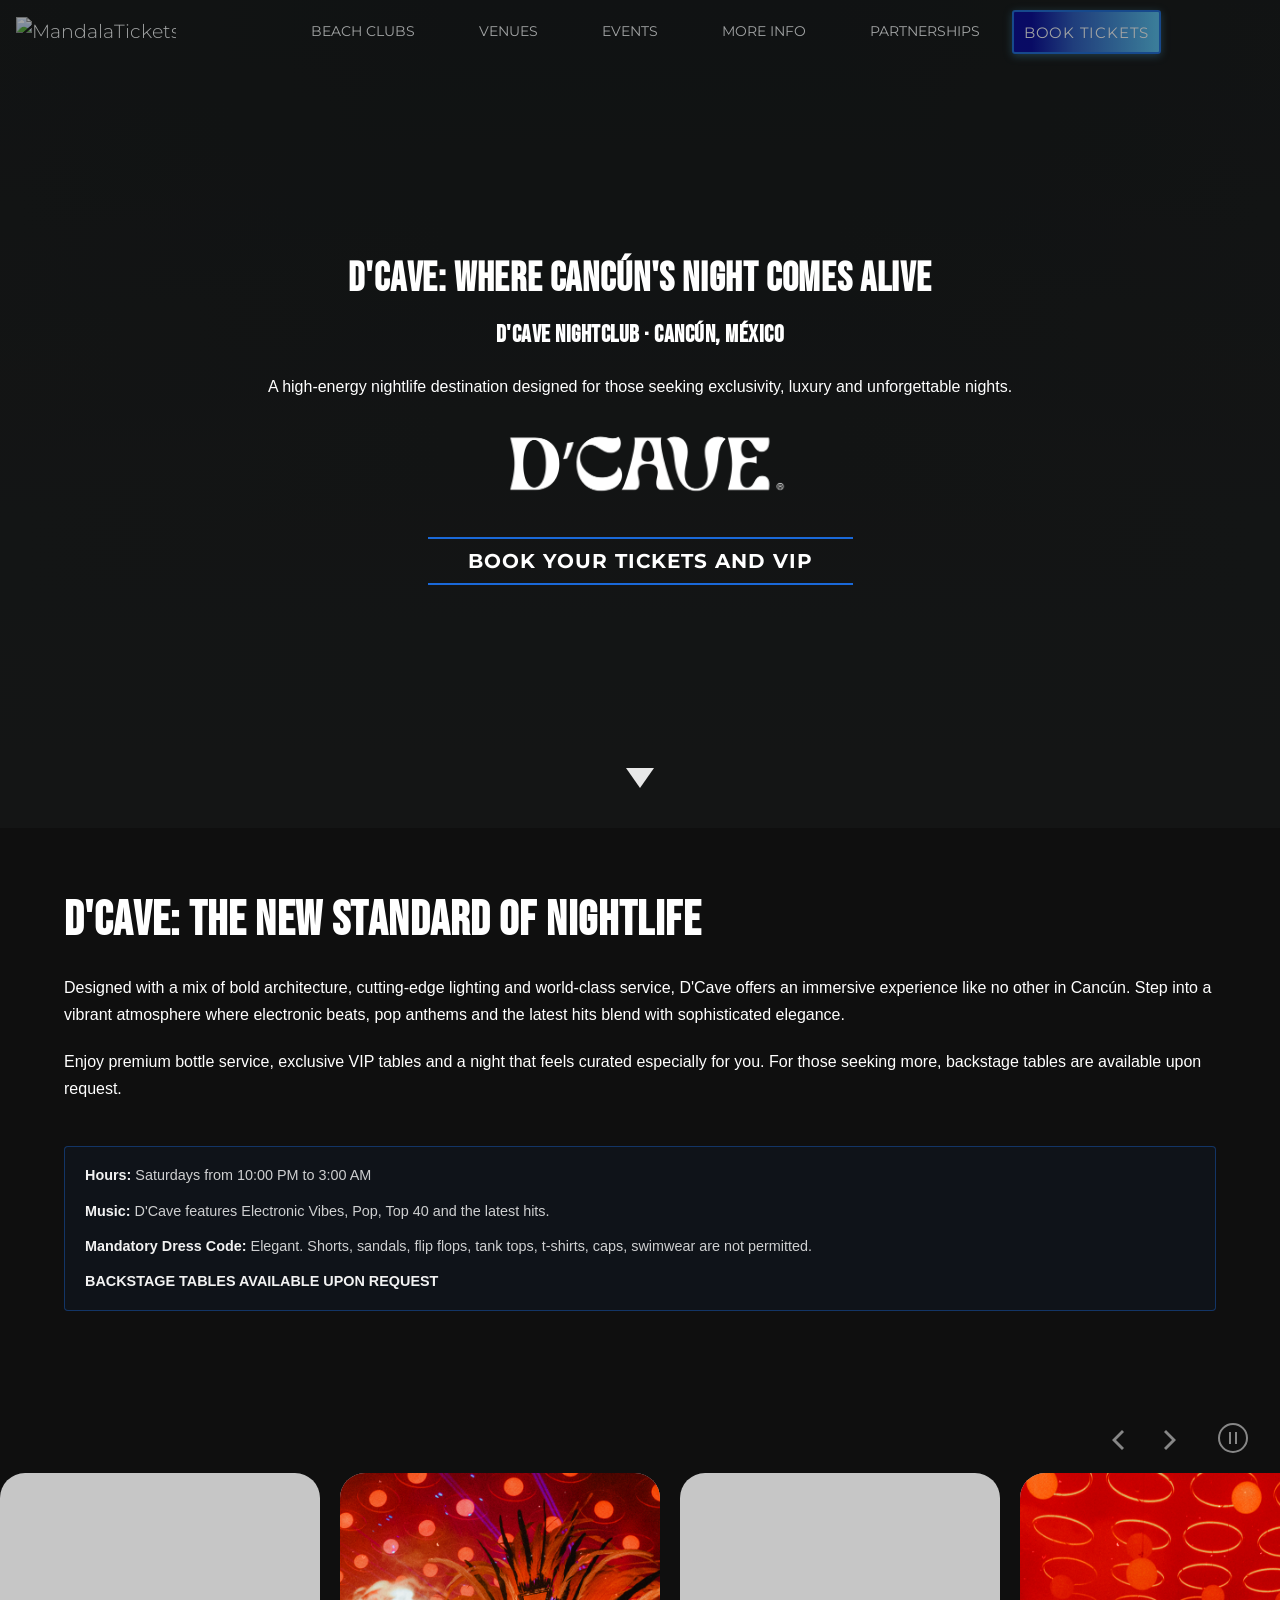
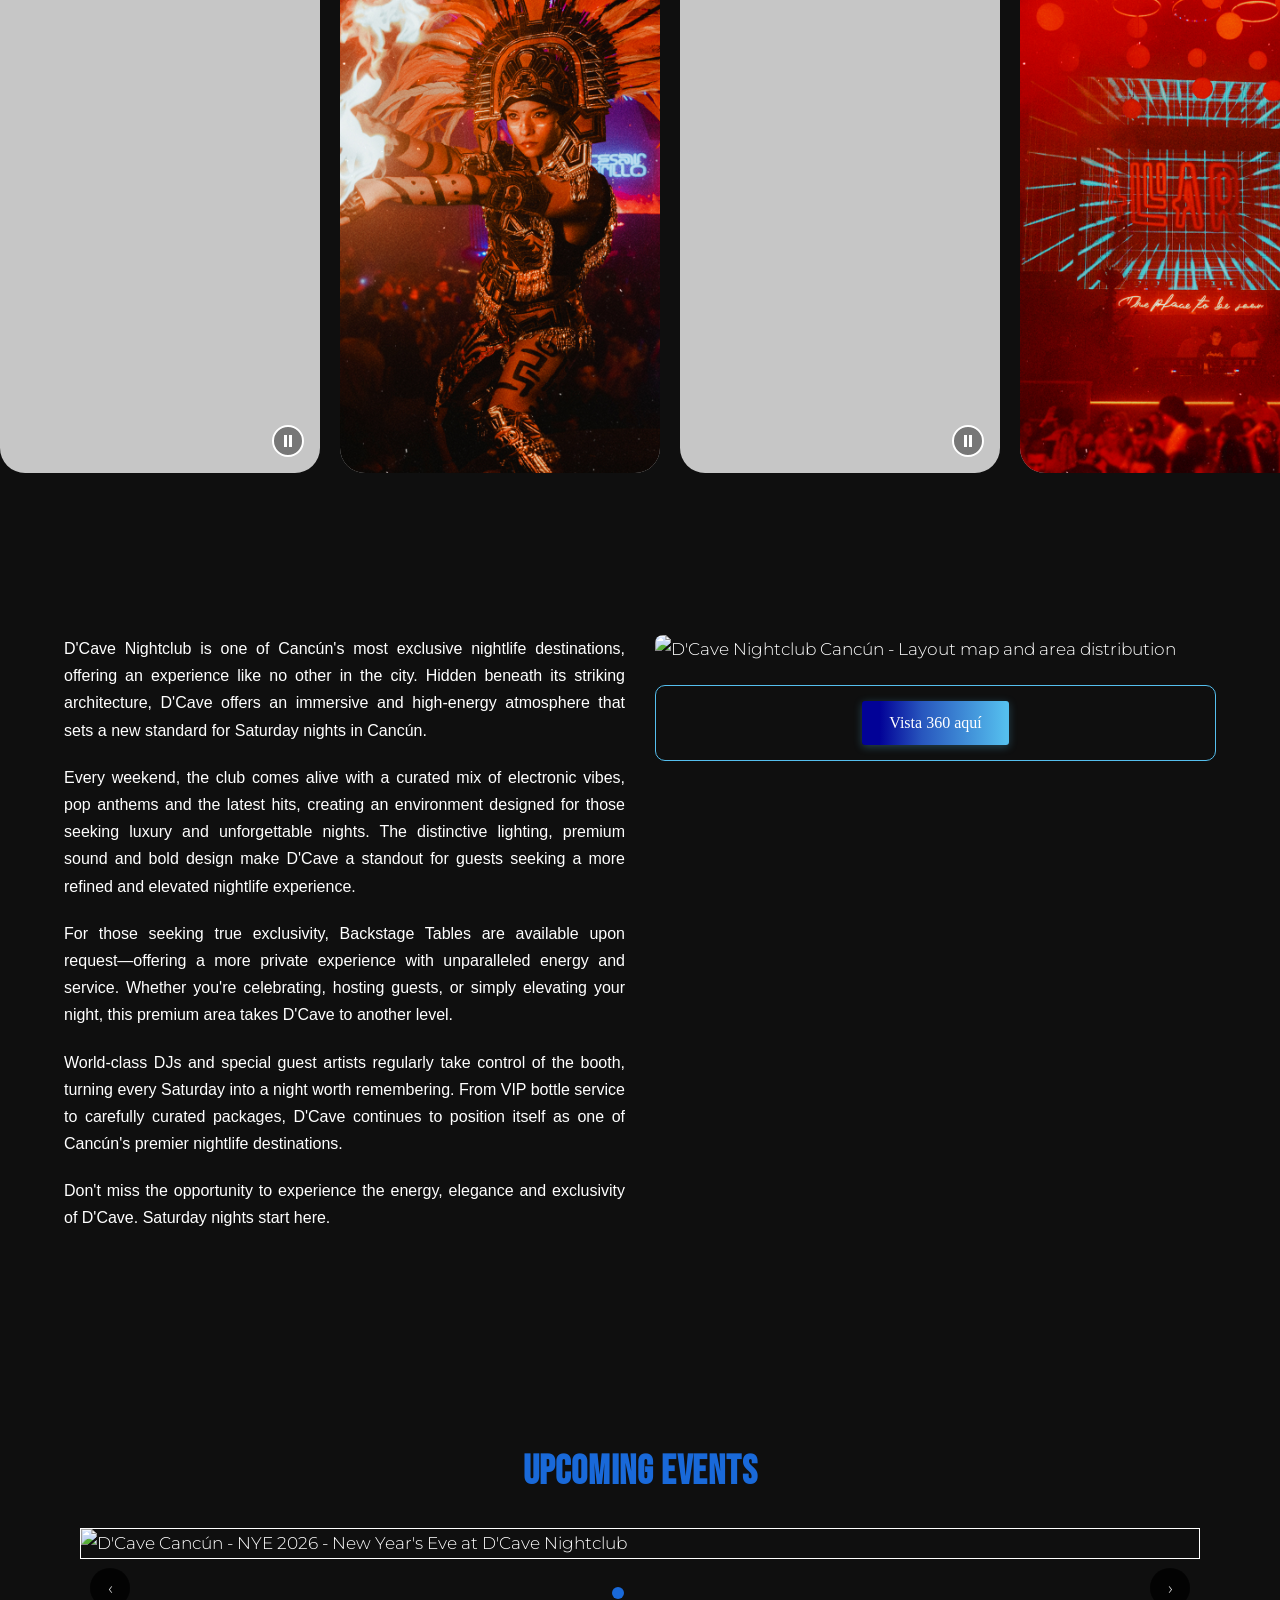
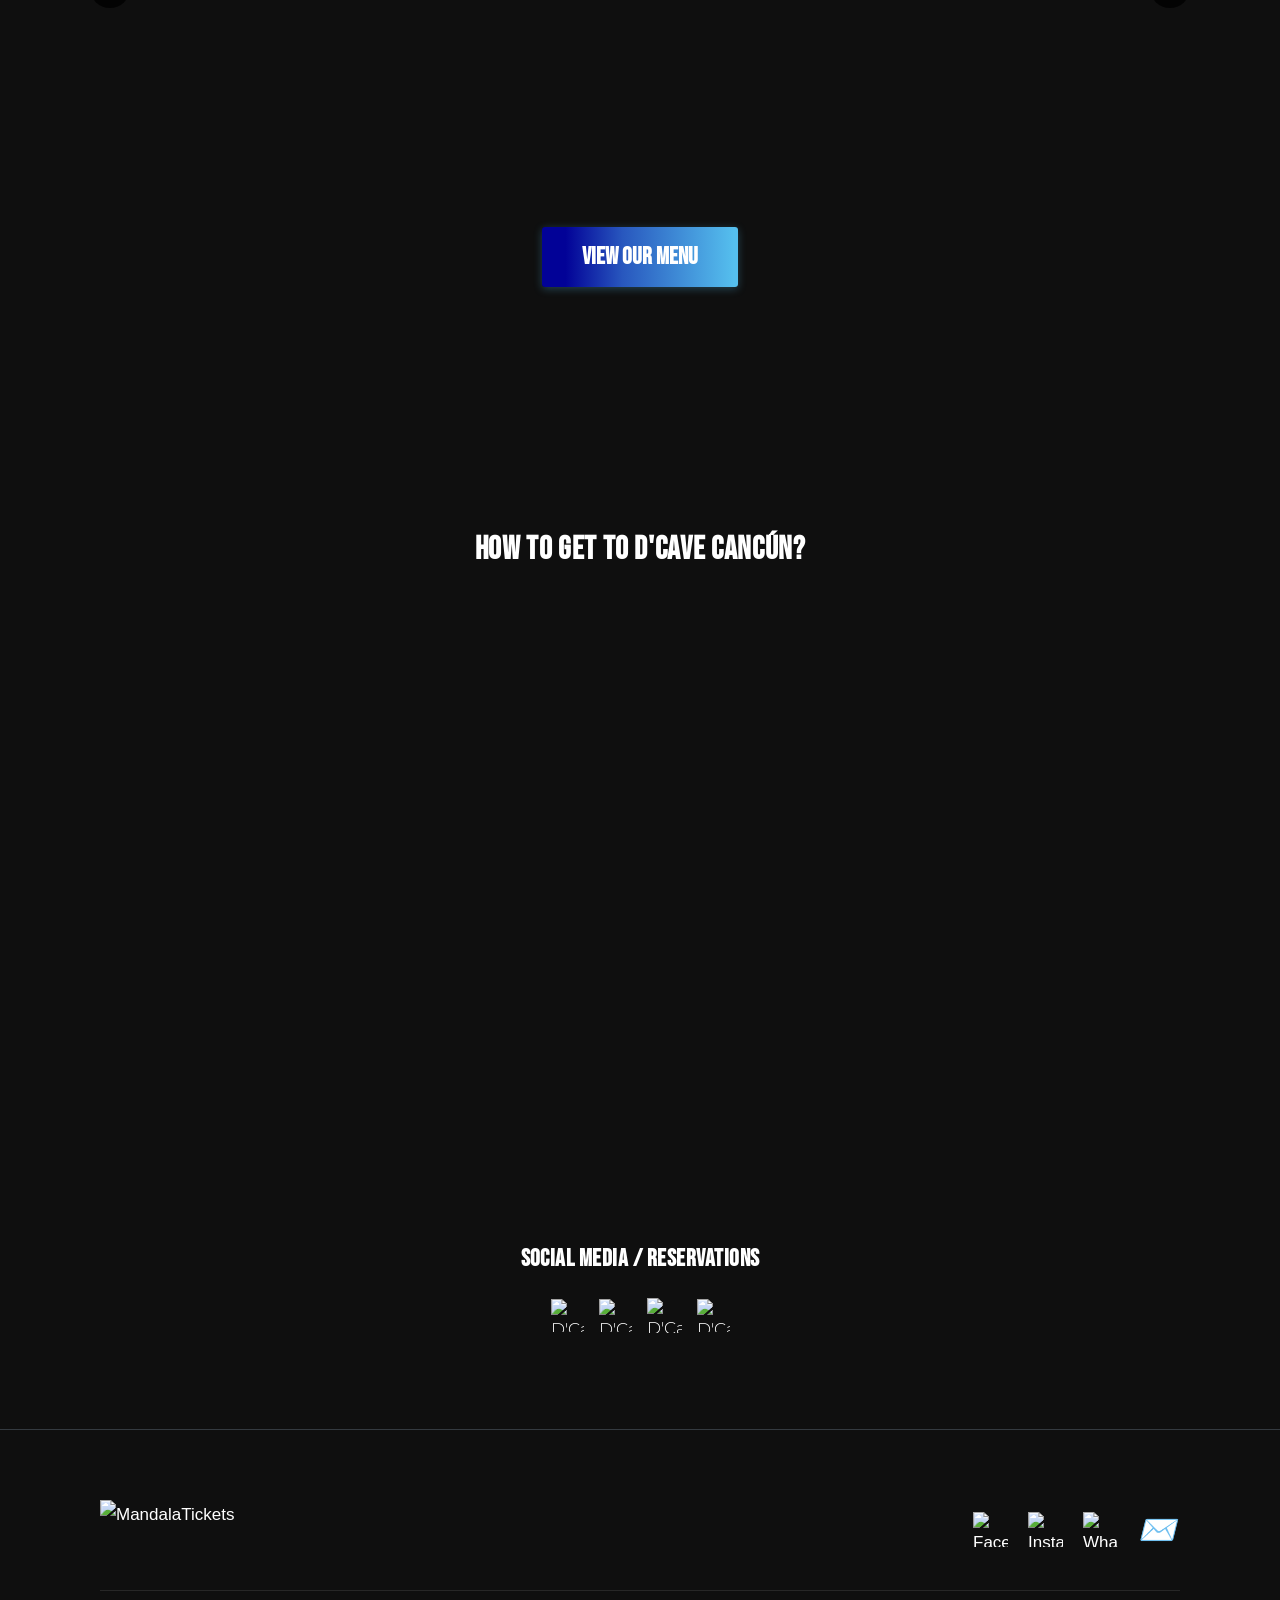
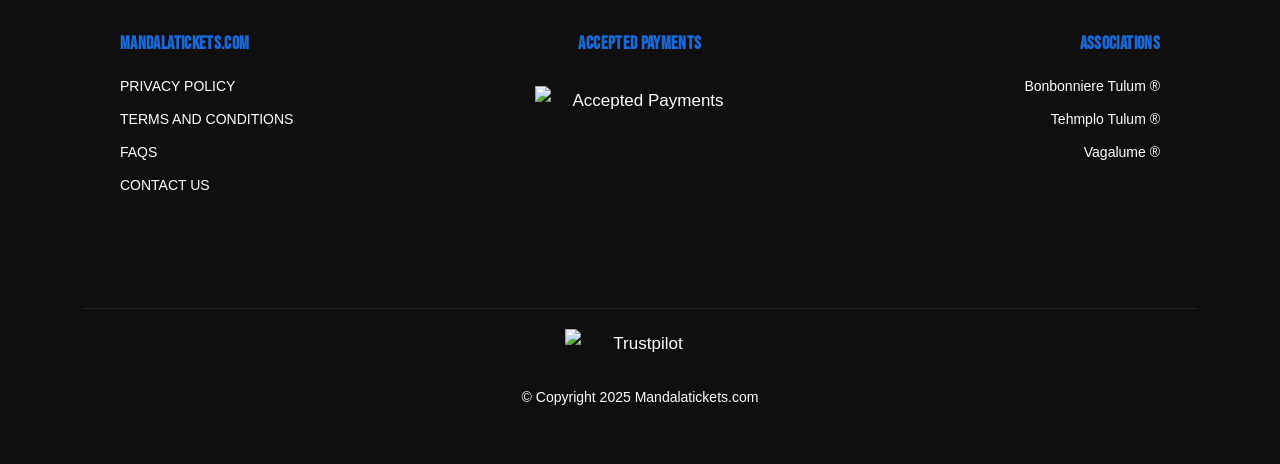
==== New Landing MT/index-propuesta4-0512-copy-copy.html @ dd13fd18 "first commit" ====
<!DOCTYPE html>
<html lang="es-MX" class="">

<head>
  <meta charset="utf-8">
  <meta name="viewport"
    content="width=device-width, initial-scale=1, shrink-to-fit=no, maximum-scale=5.0, user-scalable=yes">
  <!-- Favicons -->
  <link rel="apple-touch-icon" sizes="60x60" href="https://mandalatickets.com/assets/img/touch-icon-60.png" />
  <link rel="apple-touch-icon" sizes="120x120" href="https://mandalatickets.com/assets/img/touch-icon-120.png" />
  <link rel="apple-touch-startup-image" href="https://mandalatickets.com/assets/img/start-up.png">
  <link rel="icon" type="image/x-icon" href="https://mandalatickets.com/assets/img/favicon_nuevo.ico">
  <link rel="icon" type="image/png" href="https://mandalatickets.com/assets/img/favicon_nuevo.png">
  <link rel="icon" sizes="192x192" href="https://mandalatickets.com/assets/img/touch-icon-android.png">
  <!-- Force favicon immediately via script before DOM ready -->
  <script>
    (function () {
      function setFavicon() {
        try {
          var head = document.head || document.getElementsByTagName('head')[0] || document.documentElement;
          var faviconIco = 'https://mandalatickets.com/assets/img/favicon_nuevo.ico';
          var faviconPng = 'https://mandalatickets.com/assets/img/favicon_nuevo.png';
          var existingLinks = head.querySelectorAll('link[rel*="icon"]');
          for (var i = 0; i < existingLinks.length; i++) {
            var href = existingLinks[i].href || '';
            if (href && href.indexOf('mandalatickets.com/assets/img') === -1 && href.indexOf('favicon') !== -1) {
              existingLinks[i].remove();
            }
          }
          var link = document.createElement('link');
          link.rel = 'icon';
          link.type = 'image/x-icon';
          link.href = faviconIco;
          head.insertBefore(link, head.firstChild);
        } catch (e) { }
      }
      if (document.head) {
        setFavicon();
      } else if (document.addEventListener) {
        document.addEventListener('DOMContentLoaded', setFavicon);
      } else {
        document.attachEvent('onreadystatechange', function () {
          if (document.readyState === 'complete') setFavicon();
        });
      }
      setFavicon();
    })();
  </script>
  <title>D'Cave Nightclub Cancún - The New Standard of Nightlife | Book VIP Tickets</title>
  <meta name="application-name" content="MandalaTickets">
  <meta name="description" content="MandalaTickets">
  <meta name="msapplication-TileColor" content="MandalaTickets">
  <meta name="msapplication-TileImage" content="MandalaTickets">
  <meta name="msapplication-square70x70logo" content="MandalaTickets">
  <meta name="msapplication-square150x150logo" content="MandalaTickets">
  <meta name="msapplication-wide310x150logo" content="MandalaTickets">
  <meta name="msapplication-square310x310logo" content="MandalaTickets">
  <meta name="keywords" content="MandalaTickets">
  <meta name="author" content="MandalaTickets">
  <meta name="geo.region" content="MandalaTickets">
  <meta name="geo.placename" content="MandalaTickets">
  <meta name="geo.position" content="MandalaTickets">
  <meta name="ICBM" content="MandalaTickets">

  <!-- SEO Meta Tags -->
  <meta name="robots" content="MandalaTickets">
  <meta name="googlebot" content="MandalaTickets">
  <link rel="canonical" href="https://mandalatickets.com/es/cancun/disco/d-cave">
  <meta property="og:title" content="MandalaTickets">
  <meta property="og:description" content="MandalaTickets">
  <meta property="og:type" content="MandalaTickets">
  <meta property="og:url" content="MandalaTickets">
  <meta property="og:image" content="MandalaTickets">
  <meta property="og:image:width" content="MandalaTickets">
  <meta property="og:image:height" content="MandalaTickets">
  <meta property="og:image:alt" content="MandalaTickets">
  <meta property="og:locale" content="MandalaTickets">
  <meta property="og:site_name" content="MandalaTickets">
  <meta name="twitter:card" content="MandalaTickets">
  <meta name="twitter:title" content="MandalaTickets">
  <meta name="twitter:description" content="MandalaTickets">
  <meta name="twitter:image" content="MandalaTickets">
  <meta name="twitter:image:alt" content="MandalaTickets">

  <!-- Schema.org Structured Data -->
  <script type="application/ld+json">
  {
    "@context": "https://schema.org",
    "@type": "NightClub",
    "name": "D'Cave Nightclub",
    "alternateName": "D'Cave",
    "description": "D'Cave Nightclub Cancún: The most exclusive nightlife destination in Cancún. Book your tickets and VIP tables. Saturdays from 10:00 PM to 3:00 AM.",
    "url": "https://mandalatickets.com/es/cancun/disco/d-cave",
    "logo": "https://mandalatickets.com/assets/img/discos/dcave-1.svg",
    "image": "https://mandalatickets.com/assets/uploads/eventos_slider/nye-2026-dcave-cancun-4000x1200.jpg",
    "address": {
      "@type": "PostalAddress",
      "streetAddress": "Boulevard Kukulcan Km 9.5",
      "addressLocality": "Cancún",
      "addressRegion": "Quintana Roo",
      "postalCode": "77500",
      "addressCountry": "MX"
    },
    "geo": {
      "@type": "GeoCoordinates",
      "latitude": "21.133075",
      "longitude": "-86.750099"
    },
    "openingHoursSpecification": {
      "@type": "OpeningHoursSpecification",
      "dayOfWeek": ["Saturday"],
      "opens": "22:00",
      "closes": "03:00"
    },
    "sameAs": [
      "https://www.facebook.com/dcavecancun",
      "https://www.instagram.com/dcavecancun"
    ],
    "priceRange": "$$",
    "telephone": "+52-998-123-4567",
    "areaServed": {
      "@type": "City",
      "name": "Cancún"
    }
  }
  </script>

  <!-- Transcend -->
  <script data-cfasync="false" src="js/airgap.js"></script>

  <link rel="dns-prefetch" href="//code.jquery.com">
  <link rel="dns-prefetch" href="//cdn.jsdelivr.net">
  <link rel="dns-prefetch" href="//cdnjs.cloudflare.com">
  <link rel="stylesheet" id="sbi_styles-css" href="css/sbi-styles.min.css" type="text/css" media="all">
  <link rel="stylesheet" id="wp-block-library-css" href="css/style.min.css" type="text/css" media="all">
  <style id="classic-theme-styles-inline-css" type="text/css">
    /*! This file is auto-generated */
    .wp-block-button__link {
      color: #fff;
      background-color: #32373c;
      border-radius: 9999px;
      box-shadow: none;
      text-decoration: none;
      padding: calc(.667em + 2px) calc(1.333em + 2px);
      font-size: 1.125em
    }

    .wp-block-file__button {
      background: #32373c;
      color: #fff;
      text-decoration: none
    }
  </style>
  <style>
    /* Sticky Header - Improved Styling */

    /* Base sticky header styles - Desktop and Mobile */
    .headroom--pinned,
    .headroom--pinned.headroom--not-top {
      background-color: #0f0f0f !important;
      background: #0f0f0f !important;
      transition: background-color 0.3s ease !important;
    }

    /* Navbar container - full width with black background */
    .headroom--pinned #vue-navbar,
    .headroom--pinned .navbar {
      background-color: #0f0f0f !important;
      background: #0f0f0f !important;
      transition: background-color 0.3s ease !important;
    }

    /* Ensure navbar spans full width without breaking layout */
    .headroom--pinned #vue-navbar {
      width: 100% !important;
      margin-left: 0 !important;
      margin-right: 0 !important;
    }

    .headroom--pinned .navbar {
      width: 100% !important;
      margin-left: 0 !important;
      margin-right: 0 !important;
    }

    /* Container fluid - maintains proper padding while having black background */
    .headroom--pinned .navbar .container-fluid {
      background-color: #0f0f0f !important;
      background: #0f0f0f !important;
      width: 100% !important;
      max-width: 100% !important;
      /* Maintain original padding for content spacing */
      padding-left: 15px !important;
      padding-right: 15px !important;
    }

    /* All child elements get black background */
    .headroom--pinned .navbar-brand,
    .headroom--pinned .navbar-brand a,
    .headroom--pinned #JS-open-menu,
    .headroom--pinned .navbar-cta,
    .headroom--pinned .navbar-nav {
      background-color: transparent !important;
    }

    /* Logo del header - sin transformaciones de color */
    .navbar-brand img,
    .navbar-logo-white {
      filter: none !important;
      -webkit-filter: none !important;
      opacity: 1 !important;
      mix-blend-mode: normal !important;
    }

    /* Center navigation menu - General styles */
    @media (min-width: 992px) {
      .navbar .container-fluid {
        display: flex !important;
        align-items: center !important;
        position: relative !important;
      }

      .navbar-nav-centered {
        flex: 1 !important;
        justify-content: center !important;
        display: flex !important;
        align-items: center !important;
      }

      .navbar-nav-centered .nav-link {
        padding-left: 1rem !important;
        padding-right: 1rem !important;
        white-space: nowrap !important;
        color: #fff !important;
      }

      .navbar-nav-centered .nav-link:hover {
        opacity: 0.8 !important;
      }

      /* BOOK TICKETS Button - More Prominent - Touch target mínimo 44x44px */
      .btn-book-tickets {
        background: linear-gradient(90deg, rgba(2, 2, 151, 1) 12%, rgba(40, 87, 190, 1) 41%, rgba(85, 191, 238, 1) 98%) !important;
        border: none !important;
        color: #fff !important;
        font-weight: 700 !important;
        font-size: 0.95rem !important;
        letter-spacing: 0.05em !important;
        text-transform: uppercase !important;
        padding: 12px 24px !important;
        min-height: 44px !important;
        border-radius: 3px !important;
        box-shadow: 0 2px 8px rgba(85, 191, 238, 0.4) !important;
        transition: all 0.3s ease !important;
        touch-action: manipulation !important;
        -webkit-tap-highlight-color: rgba(85, 191, 238, 0.3) !important;
        display: inline-flex !important;
        align-items: center !important;
        justify-content: center !important;
        line-height: normal !important;
      }

      .btn-book-tickets:hover {
        opacity: 0.95 !important;
        transform: translateY(-2px) !important;
        box-shadow: 0 4px 12px rgba(85, 191, 238, 0.6) !important;
        color: #fff !important;
      }

      .btn-book-tickets:focus,
      .btn-book-tickets:active {
        color: #fff !important;
        box-shadow: 0 2px 8px rgba(85, 191, 238, 0.4) !important;
      }
    }

    /* Desktop specific adjustments */
    @media (min-width: 992px) {

      /* Remove navbar padding to allow container-fluid to handle spacing */
      .headroom--pinned .navbar {
        padding-left: 0 !important;
        padding-right: 0 !important;
        padding-top: 0.75rem !important;
        padding-bottom: 0.75rem !important;
        min-height: 70px !important;
      }

      .headroom--pinned .navbar .container-fluid {
        padding-left: 30px !important;
        padding-right: 30px !important;
        width: 100% !important;
        max-width: 100% !important;
        display: flex !important;
        align-items: center !important;
      }

      .headroom--pinned .navbar-brand {
        margin-right: 2rem !important;
      }


      /* Center the navigation menu */
      .navbar-nav-centered {
        flex: 1 !important;
        justify-content: center !important;
        display: flex !important;
      }

      .navbar-nav-centered .nav-link {
        padding-left: 1rem !important;
        padding-right: 1rem !important;
        white-space: nowrap !important;
      }
    }

    /* Mobile specific adjustments */
    @media (max-width: 991.98px) {

      /* Remove navbar padding to allow container-fluid to handle spacing */
      .headroom--pinned .navbar {
        padding-left: 0 !important;
        padding-right: 0 !important;
        padding-top: 0.75rem !important;
        padding-bottom: 0.75rem !important;
        min-height: 60px !important;
      }

      .headroom--pinned .navbar .container-fluid {
        padding-left: 15px !important;
        padding-right: 15px !important;
        width: 100% !important;
        max-width: 100% !important;
      }

      .headroom--pinned .navbar-brand {
        margin-right: 1rem !important;
      }

      /* Mobile menu button spacing - Touch target mínimo 44x44px */
      .headroom--pinned #JS-open-menu {
        margin-left: auto !important;
        padding: 0.75rem !important;
        min-width: 44px !important;
        min-height: 44px !important;
        touch-action: manipulation !important;
      }

      /* Mobile CTA button spacing - Touch target mínimo 44x44px */
      .headroom--pinned .navbar-cta.mobile-cta {
        margin-right: 1rem !important;
        min-height: 44px !important;
        padding: 12px 24px !important;
        touch-action: manipulation !important;
      }

      /* Botón BOOK TICKETS en mobile */
      .headroom--pinned .btn-book-tickets {
        padding: 12px 24px !important;
        min-height: 44px !important;
        font-size: 0.9rem !important;
        touch-action: manipulation !important;
      }
    }

    /* Smooth transition when header becomes sticky */
    .headroom {
      transition: transform 0.3s ease-in-out !important;
      will-change: transform !important;
    }

    /* Hide header when scrolling down (unpinned state) - this is the default headroom behavior */
    .headroom--unpinned {
      transform: translateY(-100%) !important;
    }

    /* Show header when scrolling up (pinned state) */
    .headroom--pinned {
      transform: translateY(0) !important;
      box-shadow: 0 2px 10px rgba(0, 0, 0, 0.3) !important;
    }

    /* Keep header visible at top of page */
    .headroom--top {
      transform: translateY(0) !important;
    }

    /* Ensure headroom wrapper doesn't interfere */
    .headroom--unpinned.headroom--not-top {
      transform: translateY(-100%) !important;
    }
  </style>
  <style id="global-styles-inline-css" type="text/css">
    :root {
      --wp--preset--aspect-ratio--square: 1;
      --wp--preset--aspect-ratio--4-3: 4/3;
      --wp--preset--aspect-ratio--3-4: 3/4;
      --wp--preset--aspect-ratio--3-2: 3/2;
      --wp--preset--aspect-ratio--2-3: 2/3;
      --wp--preset--aspect-ratio--16-9: 16/9;
      --wp--preset--aspect-ratio--9-16: 9/16;
      --wp--preset--color--black: #0f0f0f;
      --wp--preset--color--cyan-bluish-gray: #abb8c3;
      --wp--preset--color--white: #ffffff;
      --wp--preset--color--pale-pink: #f78da7;
      --wp--preset--color--vivid-red: #cf2e2e;
      --wp--preset--color--luminous-vivid-orange: #ff6900;
      --wp--preset--color--luminous-vivid-amber: #fcb900;
      --wp--preset--color--light-green-cyan: #7bdcb5;
      --wp--preset--color--vivid-green-cyan: #00d084;
      --wp--preset--color--pale-cyan-blue: #8ed1fc;
      --wp--preset--color--vivid-cyan-blue: #0693e3;
      --wp--preset--color--vivid-purple: #9b51e0;
      --wp--preset--gradient--vivid-cyan-blue-to-vivid-purple: linear-gradient(135deg, rgba(6, 147, 227, 1) 0%, rgb(155, 81, 224) 100%);
      --wp--preset--gradient--light-green-cyan-to-vivid-green-cyan: linear-gradient(135deg, rgb(122, 220, 180) 0%, rgb(0, 208, 130) 100%);
      --wp--preset--gradient--luminous-vivid-amber-to-luminous-vivid-orange: linear-gradient(135deg, rgba(252, 185, 0, 1) 0%, rgba(255, 105, 0, 1) 100%);
      --wp--preset--gradient--luminous-vivid-orange-to-vivid-red: linear-gradient(135deg, rgba(255, 105, 0, 1) 0%, rgb(207, 46, 46) 100%);
      --wp--preset--gradient--very-light-gray-to-cyan-bluish-gray: linear-gradient(135deg, rgb(238, 238, 238) 0%, rgb(169, 184, 195) 100%);
      --wp--preset--gradient--cool-to-warm-spectrum: linear-gradient(135deg, rgb(74, 234, 220) 0%, rgb(151, 120, 209) 20%, rgb(207, 42, 186) 40%, rgb(238, 44, 130) 60%, rgb(251, 105, 98) 80%, rgb(254, 248, 76) 100%);
      --wp--preset--gradient--blush-light-purple: linear-gradient(135deg, rgb(255, 206, 236) 0%, rgb(152, 150, 240) 100%);
      --wp--preset--gradient--blush-bordeaux: linear-gradient(135deg, rgb(254, 205, 165) 0%, rgb(254, 45, 45) 50%, rgb(107, 0, 62) 100%);
      --wp--preset--gradient--luminous-dusk: linear-gradient(135deg, rgb(255, 203, 112) 0%, rgb(199, 81, 192) 50%, rgb(65, 88, 208) 100%);
      --wp--preset--gradient--pale-ocean: linear-gradient(135deg, rgb(255, 245, 203) 0%, rgb(182, 227, 212) 50%, rgb(51, 167, 181) 100%);
      --wp--preset--gradient--electric-grass: linear-gradient(135deg, rgb(202, 248, 128) 0%, rgb(113, 206, 126) 100%);
      --wp--preset--gradient--midnight: linear-gradient(135deg, rgb(2, 3, 129) 0%, rgb(40, 116, 252) 100%);
      --wp--preset--font-size--small: 13px;
      --wp--preset--font-size--medium: 20px;
      --wp--preset--font-size--large: 36px;
      --wp--preset--font-size--x-large: 42px;
      --wp--preset--spacing--20: 0.44rem;
      --wp--preset--spacing--30: 0.67rem;
      --wp--preset--spacing--40: 1rem;
      --wp--preset--spacing--50: 1.5rem;
      --wp--preset--spacing--60: 2.25rem;
      --wp--preset--spacing--70: 3.38rem;
      --wp--preset--spacing--80: 5.06rem;
      --wp--preset--shadow--natural: 6px 6px 9px rgba(0, 0, 0, 0.2);
      --wp--preset--shadow--deep: 12px 12px 50px rgba(0, 0, 0, 0.4);
      --wp--preset--shadow--sharp: 6px 6px 0px rgba(0, 0, 0, 0.2);
      --wp--preset--shadow--outlined: 6px 6px 0px -3px rgba(255, 255, 255, 1), 6px 6px rgba(0, 0, 0, 1);
      --wp--preset--shadow--crisp: 6px 6px 0px rgba(0, 0, 0, 1);
    }

    :where(.is-layout-flex) {
      gap: 0.5em;
    }

    :where(.is-layout-grid) {
      gap: 0.5em;
    }

    body .is-layout-flex {
      display: flex;
    }

    .is-layout-flex {
      flex-wrap: wrap;
      align-items: center;
    }

    .is-layout-flex> :is(*, div) {
      margin: 0;
    }

    body .is-layout-grid {
      display: grid;
    }

    .is-layout-grid> :is(*, div) {
      margin: 0;
    }

    :where(.wp-block-columns.is-layout-flex) {
      gap: 2em;
    }

    :where(.wp-block-columns.is-layout-grid) {
      gap: 2em;
    }

    :where(.wp-block-post-template.is-layout-flex) {
      gap: 1.25em;
    }

    :where(.wp-block-post-template.is-layout-grid) {
      gap: 1.25em;
    }

    .has-black-color {
      color: var(--wp--preset--color--black) !important;
    }

    .has-cyan-bluish-gray-color {
      color: var(--wp--preset--color--cyan-bluish-gray) !important;
    }

    .has-white-color {
      color: var(--wp--preset--color--white) !important;
    }

    .has-pale-pink-color {
      color: var(--wp--preset--color--pale-pink) !important;
    }

    .has-vivid-red-color {
      color: var(--wp--preset--color--vivid-red) !important;
    }

    .has-luminous-vivid-orange-color {
      color: var(--wp--preset--color--luminous-vivid-orange) !important;
    }

    .has-luminous-vivid-amber-color {
      color: var(--wp--preset--color--luminous-vivid-amber) !important;
    }

    .has-light-green-cyan-color {
      color: var(--wp--preset--color--light-green-cyan) !important;
    }

    .has-vivid-green-cyan-color {
      color: var(--wp--preset--color--vivid-green-cyan) !important;
    }

    .has-pale-cyan-blue-color {
      color: var(--wp--preset--color--pale-cyan-blue) !important;
    }

    .has-vivid-cyan-blue-color {
      color: var(--wp--preset--color--vivid-cyan-blue) !important;
    }

    .has-vivid-purple-color {
      color: var(--wp--preset--color--vivid-purple) !important;
    }

    .has-black-background-color {
      background-color: var(--wp--preset--color--black) !important;
    }

    .has-cyan-bluish-gray-background-color {
      background-color: var(--wp--preset--color--cyan-bluish-gray) !important;
    }

    .has-white-background-color {
      background-color: var(--wp--preset--color--white) !important;
    }

    .has-pale-pink-background-color {
      background-color: var(--wp--preset--color--pale-pink) !important;
    }

    .has-vivid-red-background-color {
      background-color: var(--wp--preset--color--vivid-red) !important;
    }

    .has-luminous-vivid-orange-background-color {
      background-color: var(--wp--preset--color--luminous-vivid-orange) !important;
    }

    .has-luminous-vivid-amber-background-color {
      background-color: var(--wp--preset--color--luminous-vivid-amber) !important;
    }

    .has-light-green-cyan-background-color {
      background-color: var(--wp--preset--color--light-green-cyan) !important;
    }

    .has-vivid-green-cyan-background-color {
      background-color: var(--wp--preset--color--vivid-green-cyan) !important;
    }

    .has-pale-cyan-blue-background-color {
      background-color: var(--wp--preset--color--pale-cyan-blue) !important;
    }

    .has-vivid-cyan-blue-background-color {
      background-color: var(--wp--preset--color--vivid-cyan-blue) !important;
    }

    .has-vivid-purple-background-color {
      background-color: var(--wp--preset--color--vivid-purple) !important;
    }

    .has-black-border-color {
      border-color: var(--wp--preset--color--black) !important;
    }

    .has-cyan-bluish-gray-border-color {
      border-color: var(--wp--preset--color--cyan-bluish-gray) !important;
    }

    .has-white-border-color {
      border-color: var(--wp--preset--color--white) !important;
    }

    .has-pale-pink-border-color {
      border-color: var(--wp--preset--color--pale-pink) !important;
    }

    .has-vivid-red-border-color {
      border-color: var(--wp--preset--color--vivid-red) !important;
    }

    .has-luminous-vivid-orange-border-color {
      border-color: var(--wp--preset--color--luminous-vivid-orange) !important;
    }

    .has-luminous-vivid-amber-border-color {
      border-color: var(--wp--preset--color--luminous-vivid-amber) !important;
    }

    .has-light-green-cyan-border-color {
      border-color: var(--wp--preset--color--light-green-cyan) !important;
    }

    .has-vivid-green-cyan-border-color {
      border-color: var(--wp--preset--color--vivid-green-cyan) !important;
    }

    .has-pale-cyan-blue-border-color {
      border-color: var(--wp--preset--color--pale-cyan-blue) !important;
    }

    .has-vivid-cyan-blue-border-color {
      border-color: var(--wp--preset--color--vivid-cyan-blue) !important;
    }

    .has-vivid-purple-border-color {
      border-color: var(--wp--preset--color--vivid-purple) !important;
    }

    .has-vivid-cyan-blue-to-vivid-purple-gradient-background {
      background: var(--wp--preset--gradient--vivid-cyan-blue-to-vivid-purple) !important;
    }

    .has-light-green-cyan-to-vivid-green-cyan-gradient-background {
      background: var(--wp--preset--gradient--light-green-cyan-to-vivid-green-cyan) !important;
    }

    .has-luminous-vivid-amber-to-luminous-vivid-orange-gradient-background {
      background: var(--wp--preset--gradient--luminous-vivid-amber-to-luminous-vivid-orange) !important;
    }

    .has-luminous-vivid-orange-to-vivid-red-gradient-background {
      background: var(--wp--preset--gradient--luminous-vivid-orange-to-vivid-red) !important;
    }

    .has-very-light-gray-to-cyan-bluish-gray-gradient-background {
      background: var(--wp--preset--gradient--very-light-gray-to-cyan-bluish-gray) !important;
    }

    .has-cool-to-warm-spectrum-gradient-background {
      background: var(--wp--preset--gradient--cool-to-warm-spectrum) !important;
    }

    .has-blush-light-purple-gradient-background {
      background: var(--wp--preset--gradient--blush-light-purple) !important;
    }

    .has-blush-bordeaux-gradient-background {
      background: var(--wp--preset--gradient--blush-bordeaux) !important;
    }

    .has-luminous-dusk-gradient-background {
      background: var(--wp--preset--gradient--luminous-dusk) !important;
    }

    .has-pale-ocean-gradient-background {
      background: var(--wp--preset--gradient--pale-ocean) !important;
    }

    .has-electric-grass-gradient-background {
      background: var(--wp--preset--gradient--electric-grass) !important;
    }

    .has-midnight-gradient-background {
      background: var(--wp--preset--gradient--midnight) !important;
    }

    .has-small-font-size {
      font-size: var(--wp--preset--font-size--small) !important;
    }

    .has-medium-font-size {
      font-size: var(--wp--preset--font-size--medium) !important;
    }

    .has-large-font-size {
      font-size: var(--wp--preset--font-size--large) !important;
    }

    .has-x-large-font-size {
      font-size: var(--wp--preset--font-size--x-large) !important;
    }

    :where(.wp-block-post-template.is-layout-flex) {
      gap: 1.25em;
    }

    :where(.wp-block-post-template.is-layout-grid) {
      gap: 1.25em;
    }

    :where(.wp-block-columns.is-layout-flex) {
      gap: 2em;
    }

    :where(.wp-block-columns.is-layout-grid) {
      gap: 2em;
    }

    :root :where(.wp-block-pullquote) {
      font-size: 1.5em;
      line-height: 1.6;
    }
  </style>
  <link rel="stylesheet" id="contact-form-7-css" href="css/styles.css" type="text/css" media="all">
  <link rel="stylesheet" id="wp-rest-filter-css" href="css/wp-rest-filter-public.css" type="text/css" media="all">
  <link rel="stylesheet" id="wppopups-pro-css" href="css/wppopups.css" type="text/css" media="all">
  <link rel="stylesheet" id="weglot-css-css" href="css/front-css.css" type="text/css" media="all">
  <style id="weglot-custom-style">
    span.wglanguage-name {
      color: black !important;
    }

    a.weglot-language-en:hover,
    a.weglot-language-es:hover {
      color: black !important;
    }
  </style>
  <link rel="stylesheet" id="new-flag-css-css" href="css/new-flags.css" type="text/css" media="all">
  <style id="custom-flag-handle-inline-css" type="text/css">
    .weglot-flags.flag-0.wg-en>a:before,
    .weglot-flags.flag-0.wg-en>span:before {
      background-image: url(images/us.svg);
    }

    .weglot-flags.flag-0.wg-es>a:before,
    .weglot-flags.flag-0.wg-es>span:before {
      background-image: url(images/mx.svg);
    }

    .weglot-flags.flag-1.wg-en>a:before,
    .weglot-flags.flag-1.wg-en>span:before {
      background-image: url(images/us_1.svg);
    }

    .weglot-flags.flag-1.wg-es>a:before,
    .weglot-flags.flag-1.wg-es>span:before {
      background-image: url(images/mx_1.svg);
    }

    .weglot-flags.flag-2.wg-en>a:before,
    .weglot-flags.flag-2.wg-en>span:before {
      background-image: url(images/us_2.svg);
    }

    .weglot-flags.flag-2.wg-es>a:before,
    .weglot-flags.flag-2.wg-es>span:before {
      background-image: url(images/mx_2.svg);
    }

    .weglot-flags.flag-3.wg-en>a:before,
    .weglot-flags.flag-3.wg-en>span:before {
      background-image: url(images/us_3.svg);
    }

    .weglot-flags.flag-3.wg-es>a:before,
    .weglot-flags.flag-3.wg-es>span:before {
      background-image: url(images/mx_3.svg);
    }
  </style>
  <link rel="stylesheet" id="wppopups-base-css" href="css/wppopups-base.css" type="text/css" media="all">
  <link rel="stylesheet" id="cf7cf-style-css" href="css/style_1.css" type="text/css" media="all">
  <link rel="stylesheet" id="font-awesome-css-css" href="css/all.min.css" type="text/css" media="all">
  <link rel="stylesheet" id="fancybox-css-css" href="css/jquery.fancybox.min.css" type="text/css" media="all">
  <link rel="stylesheet" id="react-datepicker-css" href="css/react-datepicker.css" type="text/css" media="all">
  <link rel="stylesheet" id="vendors-css" href="css/vendors.bundle.css" type="text/css" media="all">
  <link rel="stylesheet" id="venue-css" href="css/omnia.bundle.css" type="text/css" media="all">
  <link rel="stylesheet" id="override-css" href="css/style.css" type="text/css" media="all">
  <!-- Owl Carousel CSS -->
  <link rel="stylesheet" href="https://cdnjs.cloudflare.com/ajax/libs/OwlCarousel2/2.3.4/assets/owl.carousel.min.css"
    type="text/css" media="all">
  <link rel="stylesheet"
    href="https://cdnjs.cloudflare.com/ajax/libs/OwlCarousel2/2.3.4/assets/owl.theme.default.min.css" type="text/css"
    media="all">
  <!-- Google Fonts - Preconnect para carga más rápida -->
  <link rel="preconnect" href="https://fonts.googleapis.com">
  <link rel="preconnect" href="https://fonts.gstatic.com" crossorigin>
  <link href="https://fonts.googleapis.com/css2?family=Bebas+Neue:wght@400;700&display=fallback" rel="stylesheet">
  <!-- Adobe Fonts - Acumin Variable Concept -->
  <!-- Si tienes un kit de Adobe Fonts, reemplaza 'your-kit-id' con tu ID real -->
  <link rel="stylesheet" href="https://use.typekit.net/your-kit-id.css" id="adobe-fonts-css">
  <style>
    /* Custom Font Styles */
    /* Títulos - Bebas Neue Bold */
    h1,
    h2,
    h3,
    h4,
    h5,
    h6,
    .table-service-grid,
    .h1,
    .h2,
    .h3,
    .h4,
    .h5,
    .h6,
    .title,
    .subtitle,
    .heading,
    [class*="title"],
    [class*="heading"],
    .content-blocks h1,
    .content-blocks h2,
    .content-blocks h3,
    .content-blocks h4,
    .promo-card .title,
    .promo-card h3 {
      font-family: 'Bebas Neue', 'Impact', 'Arial Black', 'Franklin Gothic Bold', sans-serif !important;
      font-weight: 700 !important;
      font-style: normal !important;
      letter-spacing: 0.02em !important;
    }

    /* Table Service Grid Responsive Styles */
    .table-service-grid,
    .personal-grid,
    .residents-grid,
    .special-offers-grid {
      display: grid;
      gap: 1.5rem;
      justify-content: center;
      grid-template-columns: repeat(auto-fit, minmax(280px, 1fr));
    }

    @media (min-width: 1024px) {

      .table-service-grid,
      .personal-grid,
      .residents-grid,
      .special-offers-grid {
        grid-template-columns: repeat(auto-fit, minmax(280px, 0.6fr));
      }
    }

    /* Tamaños de fuente reducidos para el hero */
    .page-header .content-blocks h1,
    .page-header .content-blocks .h1 {
      font-size: 2.5rem !important;
      line-height: 1.2 !important;
    }

    .page-header .content-blocks h2,
    .page-header .content-blocks .h2 {
      font-size: 1.5rem !important;
      line-height: 1.3 !important;
    }

    .page-header .content-block__text p {
      font-size: 1rem !important;
      line-height: 1.6 !important;
    }

    /* Responsive: reducir aún más en mobile */
    @media (max-width: 767.98px) {

      .page-header .content-blocks h1,
      .page-header .content-blocks .h1 {
        font-size: 2rem !important;
      }

      .page-header .content-blocks h2,
      .page-header .content-blocks .h2 {
        font-size: 1.25rem !important;
      }

      .page-header .content-block__text p {
        font-size: 0.95rem !important;
      }

      /* Optimizar logo del hero en mobile */
      .hero-logo-container {
        margin-bottom: 1.5rem !important;
      }

      .hero-logo {
        max-width: 250px !important;
      }
    }

    /* Optimización de tamaños de texto en secciones */
    @media (min-width: 992px) {

      /* Desktop - Títulos de sección */
      .content-blocks h2,
      .content-blocks .h2 {
        font-size: 3rem !important;
        line-height: 1.2 !important;
        margin-bottom: 1.5rem !important;
      }

      /* Desktop - Párrafos */
      .content-block__text p {
        font-size: 1rem !important;
        line-height: 1.7 !important;
        margin-bottom: 1.25rem !important;
      }
    }

    @media (max-width: 991.98px) {

      /* Tablet y Mobile - Títulos de sección */
      .content-blocks h2,
      .content-blocks .h2 {
        font-size: 2.25rem !important;
        line-height: 1.25 !important;
        margin-bottom: 1.25rem !important;
      }

      /* Tablet y Mobile - Párrafos */
      .content-block__text p {
        font-size: 0.95rem !important;
        line-height: 1.6 !important;
        margin-bottom: 1rem !important;
      }

      /* Reducir padding interno de contenedores */
      .content-blocks__block {
        margin-bottom: 0.75rem !important;
      }

      /* Optimizar espaciados en sección about */
      #about .content-blocks__block {
        margin-bottom: 1rem !important;
      }
    }

    @media (max-width: 575.98px) {

      /* Mobile pequeño - Títulos de sección */
      .content-blocks h2,
      .content-blocks .h2 {
        font-size: 1.875rem !important;
        margin-bottom: 1rem !important;
      }

      /* Mobile pequeño - Párrafos */
      .content-block__text p {
        font-size: 0.9rem !important;
        line-height: 1.6 !important;
        margin-bottom: 0.875rem !important;
      }

      /* Optimizar espaciados en mobile pequeño */
      .content-blocks__block {
        margin-bottom: 0.625rem !important;
      }

      /* Reducir márgenes en sección experience mobile */
      #experience .content-block__text {
        padding-right: 0 !important;
        padding-left: 0 !important;
      }

      #experience [style*="padding-left"] {
        padding-left: 0 !important;
      }

      /* Reducir altura del mapa en mobile */
      .map-container iframe {
        height: 300px !important;
      }

      /* Optimizar espaciados en sección menu */
      #menu .pag_dis {
        padding: 1rem 0 !important;
      }

      /* Optimizar botón de tickets - Touch target mínimo 44x44px */
      .btn_tickets {
        margin: 1.25rem 0 !important;
        min-height: 44px !important;
        padding: 12px 24px !important;
      }

      /* Botón principal hero - Touch target mínimo 44x44px en mobile */
      .btn-outline-primary {
        min-height: 44px !important;
        padding: 12px 32px !important;
      }

      /* Mejorar botones en general para mobile - Excluir botones del carousel y owl-dot */
      .btn:not(.carousel-btn):not(.video-toggle):not(.owl-dot),
      a.btn:not(.carousel-btn):not(.video-toggle):not(.owl-dot),
      button:not(.carousel-btn):not(.video-toggle):not(.owl-dot) {
        min-height: 44px !important;
        touch-action: manipulation !important;
        -webkit-tap-highlight-color: rgba(85, 191, 238, 0.3) !important;
      }

      /* Mantener estilos originales para botones del carousel y owl-dot */
      .auto-media-carousel .carousel-btn,
      .auto-media-carousel .video-toggle,
      .owl-dot {
        min-height: unset !important;
        display: inline-block !important;
      }
    }

    /* Optimización adicional para tablets */
    @media (min-width: 576px) and (max-width: 991.98px) {
      .map-container iframe {
        height: 400px !important;
      }
    }

    /* Párrafos y texto - Acumin Variable Concept */
    p,
    .paragraph,
    .text,
    .content-blocks p,
    .content-block__text,
    .content-block__text p,
    .promo-card .description,
    .promo-card p {
      font-family: 'Acumin Variable Concept', 'acumin-variable-concept', 'Acumin Pro', 'acumin-pro', -apple-system, BlinkMacSystemFont, 'Segoe UI', Roboto, 'Helvetica Neue', Arial, sans-serif !important;
    }

    /* Mobile-First: Optimizaciones generales para mobile */
    @media (max-width: 991.98px) {

      /* Prevenir zoom no deseado en inputs */
      input[type="text"],
      input[type="email"],
      input[type="tel"],
      input[type="number"],
      input[type="password"],
      select,
      textarea {
        font-size: 16px !important;
      }

      /* Asegurar que las imágenes no excedan el viewport - Excepto en media-containers */
      img {
        max-width: 100% !important;
        height: auto !important;
      }

      /* Mantener estilos originales para imágenes en media-containers - Sobrescribe regla anterior */
      .auto-media-carousel .card .media-container img,
      .auto-media-carousel .card .media-container video,
      .media-container img,
      .media-container video {
        max-width: none !important;
        height: 100% !important;
        width: 100% !important;
        object-fit: cover !important;
        -o-object-fit: cover !important;
      }

      /* Prevenir scroll horizontal */
      body {
        overflow-x: hidden !important;
        width: 100% !important;
        max-width: 100vw !important;
      }

      /* Asegurar que los contenedores no excedan el viewport */
      .container,
      .container-fluid,
      .row {
        max-width: 100% !important;
        overflow-x: hidden !important;
      }

      /* Mejorar espaciado entre enlaces en mobile */
      a {
        min-height: 44px;
        display: inline-flex;
        align-items: center;
        touch-action: manipulation;
        -webkit-tap-highlight-color: rgba(85, 191, 238, 0.2);
      }
    }


    /* Scroll Arrow - Flecha hacia abajo en forma de V (Chevron Down) */
    .page-header .scroll-arrow-container .scroll-arrow {
      /* Resetear estilos originales que crean el check */
      border: none !important;
      width: 0 !important;
      height: 0 !important;
      transform: none !important;

      /* Crear flecha en forma de V usando CSS - Tamaño aumentado */
      border-left: 14px solid transparent !important;
      border-right: 14px solid transparent !important;
      border-top: 20px solid rgba(255, 255, 255, 0.9) !important;
      display: inline-block !important;
      transition: all 0.3s ease !important;
      cursor: pointer !important;
      box-sizing: border-box !important;
    }

    .page-header .scroll-arrow-container .scroll-arrow:hover {
      border-top-color: #55BFEE !important;
      transform: translateY(5px) !important;
    }

    @media (max-width: 767.98px) {
      .page-header .scroll-arrow-container .scroll-arrow {
        border-left-width: 12px !important;
        border-right-width: 12px !important;
        border-top-width: 16px !important;
      }
    }

    /* Ocultar logo de React Query DevTools */
    svg[width="40px"][height="40px"][viewBox="0 0 190 190"],
    svg[width="40px"][viewBox="0 0 190 190"],
    svg[viewBox="0 0 190 190"][aria-hidden="true"],
    /* Ocultar cualquier contenedor del DevTools */
    [class*="react-query-devtools"],
    [class*="ReactQueryDevtools"],
    [id*="react-query-devtools"] {
      display: none !important;
      visibility: hidden !important;
      opacity: 0 !important;
    }

    /* Fondo general negro - SOLO html y body */
    html,
    body {
      background-color: #0f0f0f !important;
      background: #0f0f0f !important;
    }

    /* Asegurar que los contenedores principales no tengan fondo blanco/gris */
    #page-body,
    .site-content,
    main {
      background-color: #0f0f0f !important;
    }

    /* IMPORTANTE: Las secciones mantienen sus fondos originales */
    .page-section {
      background-color: transparent !important;
    }

    /* El overlay del hero mantiene su fondo original */
    .page-section__overlay {
      background-color: #121819 !important;
      background-image: linear-gradient(to top, #1d2020 0%, rgba(18, 24, 25, 0) 100%) !important;
    }

    /* El background del hero es transparente para mostrar el video */
    .page-section__background {
      background-color: transparent !important;
      background: transparent !important;
    }

    /* Elementos multimedia y con imágenes de fondo */
    video,
    img,
    svg,
    iframe,
    [style*="background-image"] {
      background-color: transparent !important;
    }

    /* Contenedores de contenido y animaciones */
    .content-blocks,
    .content-blocks__block,
    [data-splitting],
    [class*="animation"],
    [class*="animate"] {
      background-color: transparent !important;
    }

    /* Footer Styles - Responsive */
    .site-footer {
      background-color: #0f0f0f !important;
      background: #0f0f0f !important;
      color: #ffffff;
      padding: 40px 0 20px 0;
      width: 100%;
    }

    .footer-container {
      max-width: 1200px;
      margin: 0 auto;
      padding: 0 40px;
      width: 100%;
      box-sizing: border-box;
    }

    /* Sección superior del footer - Logo y redes sociales */
    .sec_footer {
      display: flex;
      justify-content: space-between;
      align-items: center;
      flex-wrap: wrap;
      padding: 30px 0;
      border-bottom: 1px solid rgba(255, 255, 255, 0.1);
      gap: 20px;
    }

    .cont_footer_mt {
      flex: 0 0 auto;
      min-width: 200px;
    }

    .cont_footer_mt img {
      height: auto;
      max-width: 100%;
      display: block;
    }

    .cont_footer_redes {
      display: flex;
      align-items: center;
      gap: 10px;
      flex-wrap: wrap;
      justify-content: flex-end;
    }

    .cont_footer_redes a {
      padding: 0 5px;
      display: inline-flex;
      align-items: center;
      justify-content: center;
      transition: opacity 0.3s ease;
    }

    .cont_footer_redes a:hover {
      opacity: 0.7;
    }

    .cont_footer_redes img {
      display: block;
      width: 35px;
      height: 35px;
    }

    .cont_footer_redes .icon-mail {
      color: #fff;
      font-weight: 500;
      font-size: 30px;
      line-height: 1;
      display: inline-block;
    }

    /* Sección de contenido del footer - 3 columnas */
    .footer_sec_in {
      padding: 40px 0;
      margin: 0;
    }

    .footer_sec_cont {
      padding: 0 20px;
      margin-bottom: 30px;
      box-sizing: border-box;
    }

    .footer_sec_cont .widget-title {
      color: #fff;
      font-size: 18px;
      font-weight: 600;
      margin-bottom: 20px;
      line-height: 1.4;
    }

    .footer_sec_cont a {
      color: #fff;
      display: block;
      margin-bottom: 12px;
      text-decoration: none;
      font-size: 14px;
      line-height: 1.5;
      transition: opacity 0.3s ease;
      text-align: justify;
    }

    /* ASOCIACIONES no debe tener texto justificado (son textos cortos) */
    .footer-asociaciones a {
      text-align: right;
    }

    .footer_sec_cont a:hover {
      opacity: 0.7;
    }

    .footer_sec_cont img {
      width: 210px;
      max-width: 100%;
      height: auto;
      margin-top: 10px;
      display: block;
    }

    /* Centrar la columna de Pagos Aceptados */
    .footer-pagos {
      text-align: center !important;
      display: flex;
      flex-direction: column;
      align-items: center;
    }

    .footer-pagos .widget-title {
      text-align: center;
      width: 100%;
    }

    .footer-pagos img {
      margin-left: auto !important;
      margin-right: auto !important;
      display: block;
    }

    /* Alinear las columnas en desktop */
    @media (min-width: 992px) {

      /* Primera columna - Mandalatickets.com - títulos alineados a la izquierda, textos justificados */
      .footer-mandala {
        text-align: left;
      }

      .footer-mandala .widget-title {
        text-align: left;
      }

      .footer-mandala a {
        text-align: justify;
      }

      /* Tercera columna - ASOCIACIONES - alineada a la derecha */
      .footer-asociaciones {
        text-align: right;
      }

      .footer-asociaciones .widget-title {
        text-align: right;
      }

      .footer-asociaciones a {
        text-align: right;
      }
    }

    /* Sección Trustpilot */
    .footer_trustpilot {
      margin-top: 30px;
      padding-top: 20px;
      border-top: 1px solid rgba(255, 255, 255, 0.1);
      text-align: center;
    }

    .footer_trustpilot a {
      display: inline-block;
      width: 150px;
      max-width: 100%;
    }

    .footer_trustpilot img {
      width: 100%;
      height: auto;
      display: block;
    }

    /* Copyright */
    .footer-copyright {
      margin-bottom: 1rem;
      font-size: 14px;
      width: 100%;
      padding-top: 0.5rem;
      padding-bottom: 20px;
      display: flex;
      justify-content: center;
      color: #fff;
      text-align: center;
      line-height: 1.5;
    }

    /* Responsive - Tablet (768px - 991px) */
    @media (min-width: 768px) and (max-width: 991.98px) {
      .footer-container {
        padding: 0 30px;
      }

      .sec_footer {
        justify-content: space-between;
        padding: 25px 0;
      }

      .cont_footer_mt {
        flex: 0 0 auto;
      }

      .cont_footer_redes {
        justify-content: flex-end;
      }

      .footer_sec_cont {
        padding: 0 15px;
      }

      /* Mantener centrado Pagos Aceptados en tablet */
      .footer-pagos {
        text-align: center !important;
        display: flex;
        flex-direction: column;
        align-items: center;
      }

      .footer-pagos img {
        margin-left: auto !important;
        margin-right: auto !important;
      }

      /* Centrar títulos en tablet, textos justificados */
      .footer-mandala {
        text-align: center;
      }

      .footer-mandala .widget-title {
        text-align: center !important;
      }

      .footer-mandala a {
        text-align: justify !important;
      }

      .footer-asociaciones {
        text-align: center;
      }

      .footer-asociaciones .widget-title {
        text-align: center !important;
      }

      .footer-asociaciones a {
        text-align: center !important;
      }
    }

    /* Responsive - Mobile (hasta 767px) */
    @media (max-width: 767.98px) {
      .footer-container {
        padding: 0 20px;
      }

      .site-footer {
        padding: 30px 0 15px 0;
      }

      .sec_footer {
        flex-direction: column;
        align-items: center;
        justify-content: center;
        text-align: center;
        padding: 25px 0;
        gap: 25px;
      }

      .cont_footer_mt {
        width: 100%;
        display: flex;
        justify-content: center;
        margin-bottom: 0;
      }

      .cont_footer_mt img {
        max-width: 180px;
      }

      .cont_footer_redes {
        justify-content: center;
        width: 100%;
      }

      .footer_sec_in {
        padding: 30px 0;
      }

      .footer_sec_cont {
        padding: 0;
        margin-bottom: 30px;
        text-align: center;
      }

      .footer_sec_cont:last-child {
        margin-bottom: 0;
      }

      /* Mantener centrado Pagos Aceptados en móvil */
      .footer-pagos {
        text-align: center !important;
        display: flex;
        flex-direction: column;
        align-items: center;
      }

      /* Centrar títulos en móvil, textos justificados */
      .footer-mandala {
        text-align: center;
      }

      .footer-mandala .widget-title {
        text-align: center !important;
      }

      .footer-mandala a {
        text-align: justify !important;
      }

      .footer-asociaciones {
        text-align: center;
      }

      .footer-asociaciones .widget-title {
        text-align: center !important;
      }

      .footer-asociaciones a {
        text-align: justify !important;
      }

      .footer_sec_cont .widget-title {
        font-size: 16px;
        margin-bottom: 15px;
      }

      .footer_sec_cont a {
        font-size: 13px;
        margin-bottom: 10px;
      }

      .footer_sec_cont img {
        margin: 15px auto 0;
        max-width: 100%;
      }

      .footer-pagos img {
        margin: 15px auto 0 !important;
      }

      .footer_trustpilot {
        margin-top: 20px;
        padding-top: 15px;
      }

      .footer_trustpilot a {
        width: 130px;
      }

      .footer-copyright {
        font-size: 12px;
        padding-top: 0.5rem;
        padding-bottom: 15px;
      }
    }

    /* Responsive - Mobile pequeño (hasta 480px) */
    @media (max-width: 480px) {
      .footer-container {
        padding: 0 15px;
      }

      .cont_footer_mt img {
        max-width: 150px;
      }

      .cont_footer_redes {
        gap: 8px;
      }

      .cont_footer_redes a {
        padding: 0 3px;
      }

      .cont_footer_redes img {
        width: 30px;
        height: 30px;
      }

      .cont_footer_redes .icon-mail {
        font-size: 26px;
      }

      .footer_sec_cont .widget-title {
        font-size: 15px;
      }

      .footer_sec_cont a {
        font-size: 12px;
      }

      .footer_sec_cont img {
        width: 180px;
        max-width: 100%;
      }

      /* Mantener centrado Pagos Aceptados en móvil pequeño */
      .footer-pagos {
        text-align: center !important;
        display: flex;
        flex-direction: column;
        align-items: center;
      }

      .footer-pagos img {
        margin-left: auto !important;
        margin-right: auto !important;
      }

      /* Centrar títulos en móvil pequeño, textos justificados */
      .footer-mandala {
        text-align: center;
      }

      .footer-mandala .widget-title {
        text-align: center !important;
      }

      .footer-mandala a {
        text-align: justify !important;
      }

      .footer-asociaciones {
        text-align: center;
      }

      .footer-asociaciones .widget-title {
        text-align: center !important;
      }

      .footer-asociaciones a {
        text-align: justify !important;
      }

      .footer_trustpilot a {
        width: 120px;
      }

      .footer-copyright {
        font-size: 11px;
      }
    }

    /* Responsive - Desktop grande (1200px+) */
    @media (min-width: 1200px) {
      .footer-container {
        padding: 0 60px;
      }
    }

    /* Estilos para sección de eventos */
    .txt_disco_calen_web {
      font-family: 'Bebas Neue', 'Impact', 'Arial Black', sans-serif !important;
      font-weight: 700 !important;
      font-size: 2.5rem !important;
      text-transform: uppercase !important;
      letter-spacing: 0.02em !important;
      margin-bottom: 2rem !important;
      line-height: 1.2 !important;
    }

    @media (max-width: 991.98px) {
      .txt_disco_calen_web {
        font-size: 2rem !important;
        margin-bottom: 1.5rem !important;
      }
    }

    @media (max-width: 575.98px) {
      .txt_disco_calen_web {
        font-size: 1.75rem !important;
        margin-bottom: 1.25rem !important;
      }
    }

    .pag_dis {
      width: 100%;
      padding: 20px 0;
    }

    /* Sistema de espaciado consistente - Desktop */
    @media (min-width: 992px) {
      .page-section--padding--md {
        padding-top: 4rem !important;
        padding-bottom: 4rem !important;
      }

      .page-section--padding--sm {
        padding-top: 3rem !important;
        padding-bottom: 3rem !important;
      }

      .page-section--padding--none {
        padding-top: 0 !important;
        padding-bottom: 0 !important;
      }
    }

    /* Sistema de espaciado consistente - Mobile */
    @media (max-width: 991.98px) {
      .page-section--padding--md {
        padding-top: 2.5rem !important;
        padding-bottom: 2.5rem !important;
      }

      .page-section--padding--sm {
        padding-top: 2rem !important;
        padding-bottom: 2rem !important;
      }

      .page-section--padding--none {
        padding-top: 0 !important;
        padding-bottom: 0 !important;
      }

      /* Reducir padding de pag_dis en mobile */
      .pag_dis {
        padding: 1rem 0 !important;
      }

      /* Reducir espaciado entre experience y events en mobile */
      #experience {
        padding-bottom: 2rem !important;
      }

      #events {
        padding-top: 2rem !important;
      }

      /* Reducir márgenes en columnas de experience */
      #experience .mb-3 {
        margin-bottom: 1.5rem !important;
      }

      /* Optimizar espaciados de contenedores */
      .container--lg,
      .container.container--lg {
        padding-left: 1.5rem !important;
        padding-right: 1.5rem !important;
      }

      /* Reducir márgenes en sección about */
      #about .pb-4 {
        padding-bottom: 1.5rem !important;
      }

      #about .pb-2 {
        padding-bottom: 1rem !important;
      }
    }

    /* Estilos para botón de menú */
    .btn_tickets {
      text-align: center;
      margin: 20px 0;
    }

    .btn_tickets a {
      display: inline-block;
      padding: 15px 40px;
      background: linear-gradient(90deg, rgba(2, 2, 151, 1) 12%, rgba(40, 87, 190, 1) 41%, rgba(85, 191, 238, 1) 98%);
      color: #fff !important;
      text-decoration: none;
      font-family: 'Bebas Neue', 'Impact', 'Arial Black', sans-serif !important;
      font-weight: 700 !important;
      font-size: 1.5rem !important;
      text-transform: uppercase;
      border-radius: 3px;
      transition: all 0.3s ease;
      box-shadow: 0 2px 8px rgba(85, 191, 238, 0.3);
    }

    .btn_tickets a:hover {
      opacity: 0.9;
      transform: translateY(-2px);
      box-shadow: 0 4px 12px rgba(85, 191, 238, 0.5);
      color: #fff !important;
    }

    /* Estilos para título de sección */
    .sec_titulo_prod {
      font-family: 'Bebas Neue', 'Impact', 'Arial Black', sans-serif !important;
      font-weight: 700 !important;
      font-size: 2rem !important;
      letter-spacing: 0.02em !important;
      line-height: 1.2 !important;
      margin-top: 2rem !important;
      margin-bottom: 1.5rem !important;
    }

    @media (max-width: 991.98px) {
      .sec_titulo_prod {
        font-size: 1.75rem !important;
        margin-top: 1.5rem !important;
        margin-bottom: 1.25rem !important;
      }
    }

    @media (max-width: 575.98px) {
      .sec_titulo_prod {
        font-size: 1.5rem !important;
        margin-top: 1.25rem !important;
        margin-bottom: 1rem !important;
      }
    }

    /* Estilos para Owl Carousel */
    .owl-carousel .owl-item img {
      width: 100%;
      height: auto;
      display: block;
    }

    .owl-nav {
      display: flex;
      justify-content: space-between;
      position: absolute;
      top: 50%;
      width: 100%;
      transform: translateY(-50%);
      pointer-events: none;
    }

    .owl-nav .owl-prev,
    .owl-nav .owl-next {
      pointer-events: all;
      background: rgba(0, 0, 0, 0.5) !important;
      color: #fff !important;
      width: 40px;
      height: 40px;
      border-radius: 50%;
      display: flex;
      align-items: center;
      justify-content: center;
      font-size: 20px;
      cursor: pointer;
      transition: all 0.3s ease;
    }

    .owl-nav .owl-prev:hover,
    .owl-nav .owl-next:hover {
      background: rgba(0, 0, 0, 0.8) !important;
    }

    .owl-nav .owl-prev {
      left: 10px;
      position: absolute;
    }

    .owl-nav .owl-next {
      right: 10px;
      position: absolute;
    }

    .owl-dots {
      text-align: center;
      margin-top: 20px;
    }

    .owl-dots .owl-dot {
      display: inline-block;
      width: 12px;
      height: 12px;
      margin: 0 5px;
      background: rgba(255, 255, 255, 0.5);
      border-radius: 50%;
      cursor: pointer;
      transition: all 0.3s ease;
    }

    .owl-dots .owl-dot.active {
      background: #1969d9;
    }

    /* Responsive para secciones nuevas */
    @media (max-width: 767.98px) {
      .btn_tickets a {
        font-size: 1.15rem !important;
        padding: 12px 28px !important;
      }

      .owl-nav .owl-prev,
      .owl-nav .owl-next {
        width: 35px;
        height: 35px;
        font-size: 16px;
      }

      .owl-dots {
        margin-top: 15px !important;
        text-align: center !important;
        display: flex !important;
        justify-content: center !important;
        align-items: center !important;
        width: 100% !important;
      }

      .owl-dots .owl-dot {
        display: inline-block !important;
        text-align: center !important;
      }
    }

    @media (max-width: 575.98px) {
      .btn_tickets a {
        font-size: 1rem !important;
        padding: 10px 24px !important;
      }
    }

    /* Estilos para información discreta del venue */
    .venue-info-discreet {
      font-size: 0.9rem;
      line-height: 1.7;
      color: rgba(255, 255, 255, 0.8);
      margin-top: 1rem;
      margin-bottom: 1rem;
      padding: 1rem 1.25rem;
      border: 1px solid rgba(25, 105, 217, 0.4);
      border-radius: 4px;
      background-color: rgba(25, 105, 217, 0.05);
    }

    @media (max-width: 767.98px) {
      .venue-info-discreet {
        font-size: 0.85rem;
        line-height: 1.6;
        margin-top: 0.875rem;
        margin-bottom: 0.875rem;
        padding: 0.875rem 1rem;
      }

      .venue-info-discreet p {
        margin-bottom: 0.75rem !important;
      }
    }

    .venue-info-discreet p {
      margin-bottom: 10px;
      font-size: 0.9rem;
      color: rgba(255, 255, 255, 0.8);
    }

    .venue-info-discreet p:last-child {
      margin-bottom: 0;
    }

    .venue-info-discreet strong {
      color: rgba(255, 255, 255, 0.95);
      font-weight: 600;
    }


    /* Estilos para sección de redes sociales */
    .sec_redes {
      text-align: center;
      margin-top: 2rem;
      margin-bottom: 2rem;
    }

    .sec_redes h5 {
      color: #fff;
      font-family: 'Bebas Neue', 'Impact', 'Arial Black', sans-serif;
      font-weight: 700;
      font-size: 1.5rem;
      text-transform: uppercase;
      letter-spacing: 0.02em;
      margin-bottom: 1.5rem;
      line-height: 1.2;
    }

    @media (max-width: 991.98px) {
      .sec_redes {
        margin-top: 1.5rem;
        margin-bottom: 1.5rem;
      }

      .sec_redes h5 {
        font-size: 1.375rem;
        margin-bottom: 1.25rem;
      }
    }

    @media (max-width: 575.98px) {
      .sec_redes {
        margin-top: 1.25rem;
        margin-bottom: 1.25rem;
      }

      .sec_redes h5 {
        font-size: 1.25rem;
        margin-bottom: 1rem;
      }
    }

    .sec_redes a {
      display: inline-block;
      transition: opacity 0.3s ease;
    }

    .sec_redes a:hover {
      opacity: 0.7;
    }

    .sec_redes img {
      display: block;
    }

    /* Responsive para sección de redes sociales - Mobile */
    @media (max-width: 767.98px) {
      .sec_redes a {
        margin: 0 5px;
      }

      .sec_redes img {
        width: 30px !important;
        height: 30px !important;
      }

      .sec_redes a[href*="whatsapp"] img {
        width: 32px !important;
        height: 32px !important;
      }
    }

    /* PROPUESTA 3: Estilos para Modal de Productos */
    #pricingModal {
      display: none;
      position: fixed;
      top: 0;
      left: 0;
      width: 100%;
      height: 100%;
      background: rgba(0, 0, 0, 0.95);
      z-index: 9999;
      overflow-y: auto;
      padding: 2rem;
      animation: fadeIn 0.3s ease;
    }

    @keyframes fadeIn {
      from {
        opacity: 0;
      }

      to {
        opacity: 1;
      }
    }

    #pricingModal>div {
      max-width: 1200px;
      margin: 0 auto;
      background: #1a1a1a;
      border-radius: 15px;
      padding: 3rem;
      position: relative;
      border: 2px solid rgba(85, 191, 238, 0.3);
      animation: slideUp 0.3s ease;
    }

    @keyframes slideUp {
      from {
        transform: translateY(50px);
        opacity: 0;
      }

      to {
        transform: translateY(0);
        opacity: 1;
      }
    }

    #closePricingModal {
      position: absolute;
      top: 1rem;
      right: 1rem;
      background: transparent;
      border: 2px solid #55BFEE;
      color: #55BFEE;
      width: 40px;
      height: 40px;
      border-radius: 50%;
      cursor: pointer;
      font-size: 1.5rem;
      display: flex;
      align-items: center;
      justify-content: center;
      transition: all 0.3s ease;
      line-height: 1;
    }

    #closePricingModal:hover {
      background: rgba(85, 191, 238, 0.2) !important;
      transform: rotate(90deg);
    }

    @media (max-width: 767.98px) {
      #pricingModal {
        padding: 1rem !important;
      }

      #pricingModal>div {
        padding: 2rem 1.5rem !important;
      }

      /* Calendar mobile adjustments */
      #calendar-wrapper-prop3 {
        width: 90% !important;
        max-width: 350px !important;
        transform: translate(-50%, -50%) !important;
      }
    }
  </style>
  <script type="text/javascript" src="js/jquery.min.js" id="jquery-core-js"></script>
  <script type="text/javascript" src="js/jquery-migrate.min.js" id="jquery-migrate-js"></script>
  <script type="text/javascript" src="js/hooks.min.js" id="wp-hooks-js"></script>
  <script type="text/javascript" src="js/wp-rest-filter-public.js" id="wp-rest-filter-js"></script>
  <script type="text/javascript" id="wppopups-pro-js-js-extra">
    /* <![CDATA[ */
    var wppopups_pro_vars = { "enable_stats": "1", "m_id": "G-H5GC9S2W5Q", "data_sampling": "0", "post_id": "34521", "l18n": { "wait": "Please wait", "seconds": "seconds" } };
    /* ]]> */
  </script>
  <script type="text/javascript" src="js/wppopups.js" id="wppopups-pro-js-js"></script>
  <script type="text/javascript" src="js/front-js.js" id="wp-weglot-js-js"></script>
  <link rel="https://api.w.org/" href="https://taogroup.com/wp-json/">
  <link rel="alternate" title="JSON" type="application/json" href="https://taogroup.com/wp-json/wp/v2/venues/34521">
  <link rel="EditURI" type="application/rsd+xml" title="RSD" href="https://taogroup.com/xmlrpc.php?rsd">
  <meta name="generator" content="MandalaTickets">
  <link rel="shortlink" href="https://taogroup.com/?p=34521">
  <link rel="alternate" title="oEmbed (JSON)" type="application/json+oembed"
    href="https://taogroup.com/wp-json/oembed/1.0/embed?url=https%3A%2F%2Ftaogroup.com%2Fvenues%2Fomnia-nightclub-las-vegas%2F">
  <link rel="alternate" title="oEmbed (XML)" type="text/xml+oembed"
    href="https://taogroup.com/wp-json/oembed/1.0/embed?url=https%3A%2F%2Ftaogroup.com%2Fvenues%2Fomnia-nightclub-las-vegas%2F&format=xml">

  <script type="application/json"
    id="weglot-data">{"website":"https:\/\/taogroup.com","uid":"b5771be0aa","project_slug":"taogroup-com","language_from":"en","language_from_custom_flag":"us","language_from_custom_name":null,"excluded_paths":[{"type":"MATCH_REGEX","value":"^(?!\\\/venues\\\/(lavo-mexico-city|ling-ling-mexico-city)).*$","language_button_displayed":false,"exclusion_behavior":"REDIRECT","excluded_languages":["es"],"regex":"^(?!\\\/venues\\\/(lavo-mexico-city|ling-ling-mexico-city)).*$"},{"type":"MATCH_REGEX","value":"^(?!\\\/venues\\\/(ling-ling-marrakech|yauatcha-riyadh|hakkasan-muscat)).*$","language_button_displayed":false,"exclusion_behavior":"REDIRECT","excluded_languages":["ar"],"regex":"^(?!\\\/venues\\\/(ling-ling-marrakech|yauatcha-riyadh|hakkasan-muscat)).*$"},{"type":"MATCH_REGEX","value":"^(?!\\\/venues\\\/(marquee-singapore|lavo-italian-restaurant-singapore|avenue-singapore|koma-singapore)).*$","language_button_displayed":false,"exclusion_behavior":"REDIRECT","excluded_languages":["zh"],"regex":"^(?!\\\/venues\\\/(marquee-singapore|lavo-italian-restaurant-singapore|avenue-singapore|koma-singapore)).*$"}],"excluded_blocks":[],"custom_settings":{"button_style":{"is_dropdown":true,"with_flags":true,"flag_type":"rectangle_mat","with_name":true,"full_name":true,"custom_css":"span.wglanguage-name {\r\n    color: black!important;\r\n}\r\n\r\na.weglot-language-en:hover, a.weglot-language-es:hover {\r\n    color: black!important;\r\n}"},"wp_user_version":"4.2.7","translate_email":false,"translate_search":false,"translate_amp":false,"switchers":[{"style":{"with_name":true,"with_flags":false,"full_name":false,"is_dropdown":true,"invert_flags":true,"flag_type":"rectangle_mat","size_scale":1},"opts":{"open_hover":false,"close_outside_click":false,"is_responsive":false,"display_device":"mobile","pixel_cutoff":768},"location":[]}]},"pending_translation_enabled":false,"curl_ssl_check_enabled":true,"languages":[{"language_to":"es","custom_code":null,"custom_name":null,"custom_local_name":null,"provider":null,"enabled":true,"automatic_translation_enabled":true,"deleted_at":null,"connect_host_destination":null,"custom_flag":"mx"},{"language_to":"ar","custom_code":null,"custom_name":null,"custom_local_name":null,"provider":null,"enabled":true,"automatic_translation_enabled":true,"deleted_at":null,"connect_host_destination":null,"custom_flag":null},{"language_to":"zh","custom_code":null,"custom_name":null,"custom_local_name":null,"provider":null,"enabled":true,"automatic_translation_enabled":true,"deleted_at":null,"connect_host_destination":null,"custom_flag":null}],"organization_slug":"w-be8be83b21","current_language":"en","switcher_links":{"en":"https:\/\/taogroup.com\/venues\/omnia-nightclub-las-vegas\/?wg-choose-original=true","es":"https:\/\/taogroup.com\/es\/venues\/omnia-nightclub-las-vegas\/?wg-choose-original=false","ar":"https:\/\/taogroup.com\/ar\/venues\/omnia-nightclub-las-vegas\/?wg-choose-original=false","zh":"https:\/\/taogroup.com\/zh\/venues\/omnia-nightclub-las-vegas\/?wg-choose-original=false"},"original_path":"\/venues\/omnia-nightclub-las-vegas\/"}</script>
  <style>
    /* Tab Navigation - Horizontal with Underline */
    .product-tabs-nav {
      list-style: none !important;
      padding: 0 !important;
      margin: 2rem 0 2rem 0 !important;
      display: flex !important;
      justify-content: center !important;
      align-items: flex-end !important;
      flex-wrap: nowrap !important;
      gap: 0 !important;
    }

    .product-tabs-nav li {
      margin: 0 !important;
      flex: 1 1 auto !important;
      display: flex !important;
      justify-content: center !important;
    }

    .product-tabs-nav button,
    .product-tabs-nav .modal-tab-btn {
      background: transparent !important;
      border: none !important;

      border-radius: 0 !important;
      padding: 0.75rem 1rem !important;
      font-size: 1rem !important;
      font-weight: 600 !important;
      text-transform: uppercase !important;
      letter-spacing: 0.05em !important;
      cursor: pointer !important;
      transition: all 0.3s ease !important;
      color: #ffffff !important;
      margin: 0 !important;
      margin-bottom: -2px !important;
      white-space: nowrap !important;
      width: auto !important;
      display: inline-block !important;
    }

    .product-tabs-nav button.active,
    .product-tabs-nav .modal-tab-btn.active {
      background: transparent !important;
      color: #55BFEE !important;
      border-bottom: 3px solid #55BFEE !important;
    }

    .product-tabs-nav button:hover,
    .product-tabs-nav .modal-tab-btn:hover {
      color: #55BFEE !important;
    }

    /* Mobile responsive - reduce font size to fit all tabs without scroll */
    @media (max-width: 768px) {

      .product-tabs-nav button,
      .product-tabs-nav .modal-tab-btn {
        padding: 0.5rem 0.5rem !important;
        font-size: 1rem !important;
        letter-spacing: 0.02em !important;
      }
    }

    @media (max-width: 480px) {

      .product-tabs-nav button,
      .product-tabs-nav .modal-tab-btn {
        padding: 0.5rem 0.3rem !important;
        font-size: 0.95rem !important;
        letter-spacing: 0.01em !important;
      }
    }
  </style>
</head>

<body
  class="wp-singular venues-template-default single single-venues postid-34521 wp-embed-responsive wp-theme-tao-group-v2">

  <!-- Google Tag Manager (noscript) -->
  <noscript><iframe src="https://www.googletagmanager.com/ns.html?id=GTM-NQ9BXQW" height="0" width="0"
      style="display:none;visibility:hidden"></iframe></noscript>
  <!--End Google Tag Manager (noscript)-->

  <a href="#content" class="sr-only">Skip to Content</a>


  <!--Venue Menu-->
  <div id="app">
    <nav id="vue-navbar">
      <headroom :z-index="1070" :disable="false">
        <div class="navbar navbar-expand-lg navbar-dark" data-aos="fade-in">
          <div class="container-fluid">

            <div class="navbar-brand">
              <a href="https://mandalatickets.com/es/cancun/disco/d-cave" rel="home">
                <img src="https://mandalatickets.com/assets/img/logo/logo_nuevo_azul.png" alt="MandalaTickets Logo"
                  class="navbar-logo-white">
              </a>
            </div>

            <!--Navbar CTA-->
            <div class="navbar-cta mobile-cta d-none">
              <a href="#" class="nav-link btn btn-outline-light btn-sm open-pricing-modal" style="cursor: pointer;">BOOK
                TICKETS</a>
            </div>

            <div class="d-lg-none" id="JS-open-menu">
              <svg xmlns="http://www.w3.org/2000/svg" width="24" height="24" viewBox="0 0 24 24">
                <title>Menu</title>
                <g stroke-linecap="round" stroke-linejoin="round" stroke-width="2" fill="currentColor"
                  stroke="currentColor">
                  <line data-color="color-2" fill="none" stroke-miterlimit="10" x1="1" y1="12" x2="23" y2="12"></line>
                  <line fill="none" stroke="currentColor" stroke-miterlimit="10" x1="1" y1="5" x2="23" y2="5"></line>
                  <line fill="none" stroke="currentColor" stroke-miterlimit="10" x1="1" y1="19" x2="23" y2="19"></line>
                </g>
              </svg>
            </div>

            <div class="collapse navbar-collapse venue-drawer">

              <div class="venue-drawer__header d-lg-none">
                <div class="navbar-brand">
                  <a href="https://mandalatickets.com/es/cancun/disco/d-cave" rel="home">
                    <img src="https://mandalatickets.com/assets/img/logo/logo_nuevo_azul.png" alt="MandalaTickets Logo"
                      class="navbar-logo-white">
                  </a>
                </div>

                <!--Navbar CTA-->
                <div class="navbar-cta mobile-cta d-lg-none d-none d-sm-block">
                  <a href="#" class="nav-link btn btn-outline-light btn-sm open-pricing-modal"
                    style="cursor: pointer;">BOOK TICKETS</a>
                </div>

                <div id="JS-close-menu">
                  <svg xmlns="http://www.w3.org/2000/svg" width="24" height="24" viewBox="0 0 24 24" class="ml-auto">
                    <g stroke-linecap="round" stroke-linejoin="round" stroke-width="2" fill="currentColor"
                      stroke="currentColor">
                      <line fill="none" stroke="currentColor" stroke-miterlimit="10" x1="19" y1="5" x2="5" y2="19">
                      </line>
                      <line fill="none" stroke="currentColor" stroke-miterlimit="10" x1="19" y1="19" x2="5" y2="5">
                      </line>
                    </g>
                  </svg>
                </div>
              </div><!--End Venue Drawer Header-->
              <div class="d-none d-lg-flex align-items-center" style="flex: 1; justify-content: space-between;">
                <nav class="navbar-nav navbar-nav-centered" style="flex: 1; justify-content: center; gap: 2rem;">
                  <!-- Desktop Menu Items - Centered -->
                  <a class="nav-link" href="https://mandalatickets.com/es/beach-clubs">BEACH CLUBS</a>
                  <a class="nav-link" href="https://mandalatickets.com/es/venues">VENUES</a>
                  <a class="nav-link" href="https://mandalatickets.com/es/events">EVENTS</a>
                  <a class="nav-link" href="https://mandalatickets.com/info">MORE INFO</a>
                  <a class="nav-link" href="https://mandalatickets.com/partnerships">PARTNERSHIPS</a>
                </nav>
                <!--Navbar CTA - Desktop (Right aligned, after menu)-->
                <div class="navbar-cta ml-3 d-none d-lg-block align-self-center">
                  <a href="#" class="nav-link btn btn-book-tickets btn-sm open-pricing-modal"
                    style="cursor: pointer;">BOOK TICKETS</a>
                </div>
              </div>

              <!-- Mobile Menu -->
              <nav class="navbar-nav d-lg-none">
                <a class="nav-link d-block" href="https://mandalatickets.com/es/cancun/disco/d-cave">Tickets and VIP
                  Reservations</a>
                <a class="nav-link d-block" href="https://mandalatickets.com/es/beach-clubs">BEACH CLUBS</a>
                <a class="nav-link d-block" href="https://mandalatickets.com/es/venues">VENUES</a>
                <a class="nav-link d-block" href="https://mandalatickets.com/es/events">EVENTS</a>
                <a class="nav-link d-block" href="https://mandalatickets.com/info">MORE INFO</a>
                <a class="nav-link d-block" href="https://mandalatickets.com/partnerships">PARTNERSHIPS</a>

                <!--Venue Social-->
                <div class="navbar-social d-lg-none">
                  <a href="https://www.secure.instagram.com/dcave.mx/" target="_blank">
                    <svg xmlns="http://www.w3.org/2000/svg" width="16" height="16" viewBox="0 0 16 16">
                      <title>Instagram</title>
                      <g fill="currentColor">
                        <circle fill="currentColor" cx="12.145" cy="3.892" r="0.96"></circle>
                        <path data-color="color-2"
                          d="M8,12c-2.206,0-4-1.794-4-4s1.794-4,4-4s4,1.794,4,4S10.206,12,8,12z M8,6C6.897,6,6,6.897,6,8 s0.897,2,2,2s2-0.897,2-2S9.103,6,8,6z">
                        </path>
                        <path fill="currentColor"
                          d="M12,16H4c-2.056,0-4-1.944-4-4V4c0-2.056,1.944-4,4-4h8c2.056,0,4,1.944,4,4v8C16,14.056,14.056,16,12,16z M4,2C3.065,2,2,3.065,2,4v8c0,0.953,1.047,2,2,2h8c0.935,0,2-1.065,2-2V4c0-0.935-1.065-2-2-2H4z">
                        </path>
                      </g>
                    </svg> </a>
                  <a href="https://www.facebook.com/DCave.mx" target="_blank">
                    <svg xmlns="http://www.w3.org/2000/svg" width="16" height="16" viewBox="0 0 16 16">
                      <title>Facebook</title>
                      <g fill="currentColor">
                        <path fill="currentColor"
                          d="M15.3,0H0.7C0.3,0,0,0.3,0,0.7v14.7C0,15.7,0.3,16,0.7,16H8v-5H6V8h2V6c0-2.1,1.2-3,3-3 c0.9,0,1.8,0,2,0v3h-1c-0.6,0-1,0.4-1,1v1h2.6L13,11h-2v5h4.3c0.4,0,0.7-0.3,0.7-0.7V0.7C16,0.3,15.7,0,15.3,0z">
                        </path>
                      </g>
                    </svg> </a>
                  <a href="#" target="_blank">
                    <svg xmlns="http://www.w3.org/2000/svg" width="16" height="16" viewBox="0 0 16 16">
                      <title>Youtube</title>
                      <g fill="currentColor">
                        <path fill="currentColor"
                          d="M15.8,4.8c-0.2-1.3-0.8-2.2-2.2-2.4C11.4,2,8,2,8,2S4.6,2,2.4,2.4C1,2.6,0.3,3.5,0.2,4.8C0,6.1,0,8,0,8 s0,1.9,0.2,3.2c0.2,1.3,0.8,2.2,2.2,2.4C4.6,14,8,14,8,14s3.4,0,5.6-0.4c1.4-0.3,2-1.1,2.2-2.4C16,9.9,16,8,16,8S16,6.1,15.8,4.8z M6,11V5l5,3L6,11z">
                        </path>
                      </g>
                    </svg> </a>
                </div>

              </nav>

            </div><!--End Collapse -->

          </div>
        </div>
      </headroom>
    </nav>

    <!--End Is Venue-->

    <!--Hide Navigation End-->
    <main class="site-content" id="content">
      <!-- Page Header -->
      <div class="page-header">


        <section class="page-section page-section--dark  page-section--padding--md  ninety-percent-height"
          data-section="dark">

          <div class="page-section__background">
            <div class="page-section__overlay" style="opacity: 0.40"></div>
            <video src="https://mandalatickets.com/assets/uploads/video/cancun/d-cave.mp4" autoplay="" loop="" muted=""
              playsinline=""></video>
          </div>

          <div class="container container--lg">


            <div class="content-blocks text-center">
              <div class="content-blocks__block">

              </div>
              <div class="content-blocks__block">
                <h1 class="h1 font-weight-light" data-splitting="">D'CAVE: Where Cancún's Night Comes Alive</h1>
              </div>
              <div class="content-blocks__block">
                <h2 class="h2 font-weight-light" data-splitting="">D'Cave Nightclub · Cancún, México</h2>
              </div>
              <div class="content-blocks__block">
                <div class="content-block__text">
                  <p>A high-energy nightlife destination designed for those seeking exclusivity, luxury and
                    unforgettable nights.</p>
                </div>
              </div>
              <div class="content-blocks__block">
                <div class="hero-logo-container" style="text-align: center; margin-bottom: 2rem;">
                  <img src="Fotos y videos/DCave/logo-dcave.png" alt="D'Cave Logo" class="hero-logo"
                    style="max-width: 300px; height: auto; display: inline-block; filter: brightness(0) invert(1); -webkit-filter: brightness(0) invert(1);">
                </div>
              </div>
              <div class="content-blocks__block">
                <div class="content-block__links">

                  <a class="btn btn-outline-primary my-1 open-pricing-modal" href="#" title="BOOK YOUR TICKETS AND VIP"
                    style="font-size: 1.25rem !important; padding: 15px 40px !important; font-weight: 700 !important; text-transform: uppercase !important; letter-spacing: 0.05em !important; cursor: pointer;">
                    BOOK YOUR TICKETS AND VIP </a>
                </div>
              </div>
            </div>
          </div>

          <!-- Header Arrow Down -->
          <div class="scroll-arrow-container">
            <a href="#page-body" class="scroll-arrow" title="Scroll down" aria-label="Scroll to content"></a>
          </div>


        </section>
      </div>
      <!-- Page Builder -->
      <div id="page-body">


        <section id="about" class="page-section page-section--dark page-section--dark page-section--padding--none"
          data-section="dark">


          <div class="container container--lg">
            <div>


              <div class="content-blocks text-left">
                <div class="content-blocks__block">
                  <div class="pb-4 pb-lg-4"></div>
                </div>
                <div class="content-blocks__block">
                  <h2 class="h2 font-weight-light" data-splitting="">D'Cave: The New Standard of Nightlife</h2>
                </div>
                <div class="content-blocks__block">
                  <div class="content-block__text">
                    <div class="page" title="Page 3">
                      <div class="layoutArea">
                        <div class="column">
                          <div class="page" title="Page 3">
                            <div class="layoutArea">
                              <div class="column">
                                <p>Designed with a mix of bold architecture, cutting-edge lighting and world-class
                                  service, D'Cave offers an immersive experience like no other in Cancún. Step into a
                                  vibrant atmosphere where electronic beats, pop anthems and the latest hits blend with
                                  sophisticated elegance.</p>
                                <p>Enjoy premium bottle service, exclusive VIP tables and a night that feels curated
                                  especially for you. For those seeking more, backstage tables are available upon
                                  request.</p>
                              </div>
                            </div>
                          </div>
                        </div>
                      </div>
                    </div>
                  </div>
                </div>
                <div class="content-blocks__block">
                  <div class="pb-2 pb-lg-2"></div>
                </div>
                <div class="content-blocks__block">
                  <div class="venue-info-discreet">
                    <p><strong>Hours:</strong> Saturdays from 10:00 PM to 3:00 AM</p>
                    <p><strong>Music:</strong> D'Cave features Electronic Vibes, Pop, Top 40 and the latest hits.</p>
                    <p><strong>Mandatory Dress Code:</strong> Elegant. Shorts, sandals, flip flops, tank tops, t-shirts,
                      caps, swimwear are not permitted.</p>
                    <p><strong>BACKSTAGE TABLES AVAILABLE UPON REQUEST</strong></p>
                  </div>
                </div>
                <div class="content-blocks__block">
                  <div class="pb-4 pb-lg-4"></div>
                </div>
              </div>
            </div>

          </div>



        </section>


        <section id="gallery" class="page-section page-section--dark  page-section--padding--sm" data-section="dark">


          <div class="container container--fluid">
            <div>


              <div class="content-blocks text-left">
                <div class="content-blocks__block">

                  <div class="auto-media-carousel" role="region" aria-roledescription="carousel"
                    aria-label="Media Carousel">

                    <button class="carousel-btn prev" aria-label="Previous Slide"><svg viewBox="0 0 100 100">
                        <path d="M 10,50 L 60,100 L 70,90 L 30,50  L 70,10 L 60,0 Z"></path>
                      </svg></button>
                    <button class="carousel-btn next" aria-label="Next Slide"><svg viewBox="0 0 100 100">
                        <path d="M 10,50 L 60,100 L 70,90 L 30,50  L 70,10 L 60,0 Z"
                          transform="translate(100, 100) rotate(180) "></path>
                      </svg></button>
                    <button class="carousel-btn play-pause playing" aria-label="Pause Carousel"
                      aria-pressed="false"><span></span></button>

                    <div class="carousel-track">


                      <!--Video Layout-->
                      <div class="card content-hover" role="group" aria-label="Slide 1 of 9">







                        <div class="media-container">
                          <video
                            src="media/SaveClip.App_AQN_Dpt-VqojmvsfVmpvIgbcJ_5qSiejPhxPZcpKLujgAAcgkCG-mjhfYAoPtx49rhDew2O9RM4IuY0S6DpDgvgfFHNjHx4fxTFwykM.mp4"
                            type="video/mp4" autoplay="" loop="" muted="" playsinline=""></video>
                          <button class="video-toggle playing" aria-label="Pause video" aria-pressed="true"></button>
                        </div>

                        <div class="content text-left">

                          <a class="btn btn-link-light py-2" href="#" target="">
                            <span></span>
                          </a>
                        </div>

                      </div>


                      <!--Image Layout-->
                      <div class="card" role="group" aria-label="Slide 2 of 9">







                        <div class="media-container">
                          <img src="images/SaveClip.App_483527341_636335865672337_7609884921628511814_n.jpg"
                            alt="D'Cave Nightclub Cancún - Exclusive and sophisticated atmosphere">
                        </div>


                      </div>

                      <!--Video Layout-->


                      <!--Image Layout-->

                      <!--Video Layout-->
                      <div class="card content-hover" role="group" aria-label="Slide 3 of 9">







                        <div class="media-container">
                          <video
                            src="media/SaveClip.App_AQNEOTfX11Wow4zRgDl2Iu5R1pUQQzVEgOkc4ZMX-BpwkeQkjl6Mu5JOLFyWtz0VCuZ4aZqFnRRW9d8Ux-pd956TYm2z3ojAqMNgwtc.mp4"
                            type="video/mp4" autoplay="" loop="" muted="" playsinline=""></video>
                          <button class="video-toggle playing" aria-label="Pause video" aria-pressed="true"></button>
                        </div>

                        <div class="content text-left">

                          <a class="btn btn-link-light py-2" href="#" target="">
                            <span></span>
                          </a>
                        </div>

                      </div>


                      <!--Image Layout-->
                      <div class="card" role="group" aria-label="Slide 4 of 9">







                        <div class="media-container">
                          <img src="images/SaveClip.App_486400871_656022853703638_3107033679704634201_n.jpg"
                            alt="D'Cave Nightclub Cancún - VIP experience and exclusive tables">
                        </div>


                      </div>

                      <!--Video Layout-->


                      <!--Image Layout-->

                      <!--Video Layout-->
                      <div class="card content-hover" role="group" aria-label="Slide 5 of 9">







                        <div class="media-container">
                          <video
                            src="media/SaveClip.App_AQNF36MMJJFqw9Ue3NeZ8f4fIoJRFMkPyQQqQ3ro9-Qk7qPnCJdlIwGIE2XrspwQo4WwP8d8UdRV0ev6rI8cqQVFyooi9dE5tIZeOwM.mp4"
                            type="video/mp4" autoplay="" loop="" muted="" playsinline=""></video>
                          <button class="video-toggle playing" aria-label="Pause video" aria-pressed="true"></button>
                        </div>

                        <div class="content text-left">

                          <a class="btn btn-link-light py-2" href="#" target="">
                            <span></span>
                          </a>
                        </div>

                      </div>


                      <!--Image Layout-->
                      <div class="card" role="group" aria-label="Slide 6 of 9">







                        <div class="media-container">
                          <img src="images/SaveClip.App_505584780_700680719237851_9005967413912885433_n.jpg"
                            alt="D'Cave Nightclub Cancún - Cutting-edge lighting and immersive atmosphere">
                        </div>


                      </div>

                      <!--Video Layout-->


                      <!--Image Layout-->

                      <!--Video Layout-->
                      <div class="card content-hover" role="group" aria-label="Slide 7 of 9">







                        <div class="media-container">
                          <video
                            src="media/SaveClip.App_AQO-Nk9CNjzi3cssH1JjxT11VKUdgMV4_CcLiUuPMMvChlRYQOEXZmIuo4ljOt4QW5YQZcTnhTIspRRnBDgmKialWBE6POK18rk9FTc.mp4"
                            type="video/mp4" autoplay="" loop="" muted="" playsinline=""></video>
                          <button class="video-toggle playing" aria-label="Pause video" aria-pressed="true"></button>
                        </div>

                        <div class="content text-left">

                          <a class="btn btn-link-light py-2" href="#" target="">
                            <span></span>
                          </a>
                        </div>

                      </div>


                      <!--Image Layout-->
                      <div class="card" role="group" aria-label="Slide 8 of 9">







                        <div class="media-container">
                          <img src="images/SaveClip.App_524699692_738007522171837_6854856643209573200_n.jpg"
                            alt="D'Cave Nightclub Cancún - Electronic music and premium service">
                        </div>


                      </div>

                      <!--Video Layout-->


                      <!--Image Layout-->

                      <!--Video Layout-->
                      <div class="card content-hover" role="group" aria-label="Slide 9 of 9">







                        <div class="media-container">
                          <video
                            src="media/SaveClip.App_AQPI1QNlJQUA6osnlZCrq8Q70cnwfdj8ZIj2nSQQWShmgZmpEcc10wTPI4w7J2BNZsxtz7VymGL5Qo8Ojryb-SHUVD3_eniwsbOS8Ns.mp4"
                            type="video/mp4" autoplay="" loop="" muted="" playsinline=""></video>
                          <button class="video-toggle playing" aria-label="Pause video" aria-pressed="true"></button>
                        </div>

                        <div class="content text-left">

                          <a class="btn btn-link-light py-2" href="#" target="">
                            <span></span>
                          </a>
                        </div>

                      </div>


                    </div><!--End Carousel Track-->
                  </div><!--End Auto media Carousel-->
                </div>
              </div>
            </div>

          </div>



        </section>
        <section id="experience" class="page-section page-section--dark  page-section--padding--md" data-section="dark">


          <div class="container container--lg">
            <div class="row   no-gutters">


              <div class="d-flex flex-column col-12 mb-3 mb-lg-4 col-lg-6 order-lg-0">

                <div class="content-blocks text-left">
                  <div class="content-blocks__block">
                    <div class="content-block__text" style="text-align: justify; padding-right: 15px;">
                      <p><b>D'Cave Nightclub</b><span style="font-weight: 400;"> is one of Cancún's most exclusive
                          nightlife destinations, offering an experience like no other in the city. Hidden beneath its
                          striking architecture, D'Cave offers an immersive and high-energy atmosphere that sets a new
                          standard for Saturday nights in Cancún.</span></p>
                      <p><span style="font-weight: 400;">Every weekend, the club comes alive with a curated mix of
                          electronic vibes, pop anthems and the latest hits, creating an environment designed for those
                          seeking luxury and unforgettable nights. The distinctive lighting, premium sound and bold
                          design make D'Cave a standout for guests seeking a more refined and elevated nightlife
                          experience.</span></p>
                      <p><span style="font-weight: 400;">For those seeking true exclusivity, Backstage Tables are
                          available upon request—offering a more private experience with unparalleled energy and
                          service. Whether you're celebrating, hosting guests, or simply elevating your night, this
                          premium area takes D'Cave to another level.</span></p>
                      <p><span style="font-weight: 400;">World-class DJs and special guest artists regularly take
                          control of the booth, turning every Saturday into a night worth remembering. From VIP bottle
                          service to carefully curated packages, D'Cave continues to position itself as one of Cancún's
                          premier nightlife destinations.</span></p>
                      <p><span style="font-weight: 400;">Don't miss the opportunity to experience the energy, elegance
                          and exclusivity of D'Cave. Saturday nights start here.</span></p>
                    </div>
                  </div>
                </div>
              </div>


              <div class="d-flex flex-column col-12 mb-3 mb-lg-4 col-lg-6 order-lg-0">

                <div class="content-blocks text-left">
                  <div class="content-blocks__block">
                    <div style="padding-left: 15px !important;">
                      <div style="margin-top: 0px !important; margin-bottom: 20px !important;">
                        <img src="https://mandalatickets.com/assets/uploads/discos_mapas/DCave-layout.jpg"
                          alt="D'Cave Nightclub Cancún - Layout map and area distribution"
                          style="width: 100%; height: auto; display: block; border-radius: 8px;">
                      </div>

                      <div
                        style="border: 1px solid #55BFEE !important; border-radius: 10px !important; padding: 15px 20px !important; display: flex; justify-content: center; align-items: center; margin-top: 20px; margin-bottom: 20px;">
                        <button id="btn_360" data-toggle="modal" data-target="#modal360" type="button"
                          style="cursor: pointer; background: linear-gradient(90deg, rgba(2, 2, 151, 1) 12%, rgba(40, 87, 190, 1) 41%, rgba(85, 191, 238, 1) 98%) !important; border: 0px solid transparent; border-radius: 3px; padding: 7px 27px; font-size: 16px; font-family: BebasNeue-Bold !important; color: #fff !important; transition: all 0.3s ease; box-shadow: 0 2px 8px rgba(85, 191, 238, 0.3);"
                          onmouseover="this.style.opacity='0.9'; this.style.transform='translateY(-2px)'; this.style.boxShadow='0 4px 12px rgba(85, 191, 238, 0.5)';"
                          onmouseout="this.style.opacity='1'; this.style.transform='translateY(0)'; this.style.boxShadow='0 2px 8px rgba(85, 191, 238, 0.3)';">
                          Vista 360 aquí
                        </button>
                      </div>

                      <div id="tables_tickets" style="margin-top: 20px;"></div>
                    </div>
                  </div>
                </div>
              </div>
            </div>
          </div>



        </section>

        <!-- Sección de Eventos -->
        <section id="events" class="page-section page-section--dark page-section--padding--md" data-section="dark">
          <div class="pag_dis">
            <div style="display: flex; justify-content: center; align-items: center;">
              <div>
                <h2 class="txt_disco_calen_web" style="color: #1969d9 !important;">UPCOMING EVENTS</h2>
              </div>
            </div>
            <div class="container offcanvas-wrapper"
              style="min-height: 100% !important; padding-right: 0px !important; padding-left: 0px !important;">
              <div class="owl-carousel owl-loaded owl-drag"
                data-owl-carousel='{ "nav": true, "dots": true, "loop": true, "autoplay": true, "autoplayTimeout": 4000 }'>
                <div class="owl-stage-outer">
                  <div class="owl-stage">
                    <div class="owl-item">
                      <a href="https://mandalatickets.com/es/cancun/events/d-cave/nye-2026" target="_blank">
                        <img style="border: 1px solid #fff !important; width: 100%; height: auto; display: block;"
                          src="https://mandalatickets.com/assets/uploads/eventos_slider/nye-2026-dcave-cancun-1080x580.jpg"
                          alt="D'Cave Cancún - NYE 2026 - New Year's Eve at D'Cave Nightclub">
                      </a>
                    </div>
                    <div class="owl-item">
                      <a href="https://mandalatickets.com/es/cancun/events/d-cave/sebastian-reveles-nov22"
                        target="_blank">
                        <img style="border: 1px solid #fff !important; width: 100%; height: auto; display: block;"
                          src="https://mandalatickets.com/assets/uploads/eventos_slider/Mandala Tickets_Banner_DJ_Sebastian Reveles_1080x580px.jpg"
                          alt="D'Cave Cancún - Sebastian Reveles DJ at D'Cave Nightclub">
                      </a>
                    </div>
                    <div class="owl-item">
                      <a href="https://mandalatickets.com/es/cancun/events/d-cave/mau-moctezuma" target="_blank">
                        <img style="border: 1px solid #fff !important; width: 100%; height: auto; display: block;"
                          src="https://mandalatickets.com/assets/uploads/eventos_slider/MauMoctezuma29nov-mob.jpg"
                          alt="D'Cave Cancún - Mau Moctezuma DJ at D'Cave Nightclub">
                      </a>
                    </div>
                  </div>
                </div>
                <div class="owl-nav">
                  <div class="owl-prev"></div>
                  <div class="owl-next"></div>
                </div>
                <div class="owl-dots"></div>
              </div>
            </div>
          </div>
        </section>

        <!-- Sección de Menú -->
        <section id="menu" class="page-section page-section--dark page-section--padding--md" data-section="dark">
          <div class="container mb-1 padding-bottom-2x pag_dis">
            <div class="row">
              <div class="col-lg-12 col-md-12"
                style="padding-right: 0px !important; padding-left: 0px !important; padding-bottom: 40px !important; margin-top: 30px !important;">
                <div class="btn_tickets" style="position: relative !important;">
                  <a href="https://mandalagroup.menu/cancun/dcave" target="_blank">VIEW OUR MENU</a>
                </div>
              </div>
            </div>
          </div>
        </section>

        <!-- Sección de Mapa -->
        <section id="location" class="page-section page-section--dark page-section--padding--md" data-section="dark">
          <div class="container container--lg">
            <h2 class="sec_titulo_prod"
              style="text-align: center !important; text-transform: uppercase !important; color: #fff !important;">HOW
              TO GET TO D'CAVE CANCÚN?</h2>
            <div class="map-container" style="margin-top: 1.5rem; margin-bottom: 2rem;">
              <iframe
                src="https://www.google.com/maps/embed?pb=!1m18!1m12!1m3!1d3721.485338346153!2d-86.750098688702!3d21.13307518410555!2m3!1f0!2f0!3f0!3m2!1i1024!2i768!4f13.1!3m3!1m2!1s0x8f4c2898b942b42b%3A0x292e93b60e07978!2sD'Cave!5e0!3m2!1ses-419!2smx!4v1687220809502!5m2!1ses-419!2smx"
                width="100%" height="450" style="border:0; border-radius: 8px;" allowfullscreen="" loading="lazy"
                referrerpolicy="no-referrer-when-downgrade"></iframe>
            </div>
          </div>
        </section>

        <!-- Sección de Redes Sociales -->
        <section id="contact" class="page-section page-section--dark page-section--padding--md" data-section="dark">
          <div class="container container--lg">
            <div class="sec_redes" style="text-align: center;">
              <h5
                style="color: #fff; font-family: 'Bebas Neue', 'Impact', 'Arial Black', sans-serif; font-weight: 700; font-size: 1.5rem; text-transform: uppercase; letter-spacing: 0.02em; margin-bottom: 1.5rem;">
                SOCIAL MEDIA / RESERVATIONS</h5>
              <div style="display: flex; justify-content: center; align-items: center; gap: 15px; flex-wrap: wrap;">
                <a href="https://www.facebook.com/DCave.mx" target="_blank" rel="noopener noreferrer"
                  style="display: inline-block; transition: opacity 0.3s ease;">
                  <img src="https://mandalatickets.com/assets/img/redes/facebook.png"
                    alt="D'Cave Facebook - Follow us on Facebook" style="width: 33px; height: 33px; display: block;">
                </a>
                <a href="https://www.secure.instagram.com/dcave.mx/" target="_blank" rel="noopener noreferrer"
                  style="display: inline-block; transition: opacity 0.3s ease;">
                  <img src="https://mandalatickets.com/assets/img/redes/instagram.png"
                    alt="D'Cave Instagram - Follow us on Instagram" style="width: 33px; height: 33px; display: block;">
                </a>
                <a href="https://api.whatsapp.com/send?phone=525649802193&text=Me%20interesa%20reservar%20para%20D'CAVE%20CANCUN%20via%20MandalaTickets.com"
                  target="_blank" rel="noopener noreferrer"
                  style="display: inline-block; transition: opacity 0.3s ease;">
                  <img src="https://mandalatickets.com/assets/img/redes/whatsapp.png"
                    alt="D'Cave WhatsApp - Contact us via WhatsApp" style="width: 35px; height: 35px; display: block;">
                </a>
                <a href="javascript:getlink();"
                  style="display: inline-block; transition: opacity 0.3s ease; cursor: pointer;">
                  <img src="https://mandalatickets.com/assets/img/redes/link.png" alt="D'Cave Enlace - Share D'Cave"
                    style="width: 33px; height: 33px; display: block;">
                </a>
              </div>
            </div>
          </div>
        </section>

        <!-- PROPUESTA 3: Modal/Popup para Productos -->
        <div id="pricingModal">
          <div>
            <button id="closePricingModal">×</button>

            <div style="text-align: center; margin-bottom: 3rem;">
              <h2
                style="color: #1969d9; font-size: 2.5rem; margin-bottom: 1rem; text-transform: uppercase; letter-spacing: 0.05em; font-family: 'Bebas Neue', 'Impact', 'Arial Black', sans-serif;">
                Tickets & Packages</h2>
              <p style="color: rgba(255, 255, 255, 0.7); font-size: 1.1rem;">Choose the best option for your night</p>
            </div>

            <!-- Date Selector -->
            <div style="display: flex; justify-content: center; margin-bottom: 2rem;">
              <div
                style="padding: 7px 20px; border-radius: 40px; width: 350px; background: #fff; display: flex; justify-content: center; flex-direction: row; max-width: 100%;">
                <div style="width: 20%; display: flex; justify-content: end; position: relative;">
                  <img src="https://mandalatickets.com/assets/img/calendario.png" alt="Calendar icon"
                    style="width: 50px; position: absolute; margin-right: -10px; margin-top: 2px;">
                </div>
                <div
                  style="width: 100%; display: flex; flex-direction: column; padding-left: 20px; position: relative; margin-top: 5px; margin-bottom: 5px;">
                  <input style="border: 0px !important;" id="calendar-inline-prop3" placeholder="Select your date"
                    readonly="">
                  <div id="calendar-wrapper-prop3"
                    style="position: fixed; top: 50%; left: 50%; transform: translate(-50%, -50%); z-index: 10000; background: #1c1c1c !important; border-radius: 12px; box-shadow: 0 2px 12px rgba(0,0,0,0.2); padding: 10px; display: none;">
                  </div>
                  <span id="fecha_texto-prop3" style="color: #000; font-weight: 600;">November 29, 2025</span>
                </div>
              </div>
            </div>

            <div id="produc_acc" class="container" style="max-width: 100%; padding: 0;">
              <!-- Tabs Navigation en Modal -->
              <!-- Tabs Navigation en Modal -->
              <style>
                /* Estilos Base (Desktop) */
                .product-tabs-nav {
                  list-style: none;
                  padding: 0;
                  margin: 0;
                  display: flex;
                  justify-content: center;
                  flex-wrap: wrap;
                  gap: 1rem;
                }

                .modal-tab-btn {
                  background: transparent;
                  border: none;
                  color: rgba(255, 255, 255, 0.7);
                  padding: 0.75rem 1.5rem;
                  font-size: 1rem;
                  font-weight: 600;
                  text-transform: uppercase;
                  letter-spacing: 0.05em;
                  cursor: pointer;
                  transition: 0.3s;
                  border-bottom: 3px solid transparent;
                  margin-bottom: -2px;
                }

                .modal-tab-btn.active {
                  color: rgb(85, 191, 238);
                  border-bottom: 3px solid rgb(85, 191, 238);
                }

                .mobile-br {
                  display: none;
                }

                /* Estilos Mobile */
                @media (max-width: 768px) {
                  .product-tabs-nav {
                    justify-content: space-evenly;
                    gap: 6px;
                    align-items: flex-end;
                    width: 100%;
                  }

                  .modal-tab-btn {
                    padding: 0.5rem 0.2rem;
                    font-size: 12px;
                    letter-spacing: -0.025em;
                    line-height: normal;
                  }

                  .mobile-br {
                    display: inline;
                  }
                }
              </style>
              <div class="product-tabs-wrapper" style="margin-bottom: 2rem;">
                <ul class="product-tabs-nav">
                  <li>
                    <button class="modal-tab-btn active" data-tab="modal-table-service">
                      Table <br class="mobile-br">Service
                    </button>
                  </li>
                  <li>
                    <button class="modal-tab-btn" data-tab="modal-personal">
                      Personal
                    </button>
                  </li>
                  <li>
                    <button class="modal-tab-btn" data-tab="modal-residents">
                      Residents
                    </button>
                  </li>
                  <li>
                    <button class="modal-tab-btn" data-tab="modal-special-offers">
                      Special <br class="mobile-br">Offers
                    </button>
                  </li>
                </ul>
              </div>

              <div class="conten_accord">
                <h4
                  style="color: #55BFEE;text-align: center;margin-bottom: 2rem;font-size: 1.3rem;text-transform: uppercase;margin-top: 50px;">
                  November 29, 2025</h4>

                <!-- Category Buttons -->
                <style>
                  .category-buttons-container {
                    display: flex;
                    justify-content: center;
                    flex-wrap: wrap;
                    gap: 10px;
                    margin-bottom: 2rem;
                  }

                  .category-btn {
                    background: transparent;
                    border: 3px solid rgba(85, 191, 238, 0.3);
                    border-radius: 8px;
                    color: #fff;
                    padding: 0px 20px;
                    font-family: 'Bebas Neue', 'Impact', 'Arial Black', sans-serif;
                    font-size: 1.3rem;
                    letter-spacing: 0.05em;
                    cursor: pointer;
                    transition: all 0.3s ease;
                    text-transform: uppercase;
                  }

                  .category-btn:hover,
                  .category-btn.active {
                    background: #55BFEE;
                    border-color: #55BFEE;
                    color: #fff;
                  }
                </style>
                <div id="buttons-table-service" class="category-buttons-container">
                  <button class="category-btn active">DIAMOND</button>
                  <button class="category-btn">BLACK</button>
                  <button class="category-btn">PLATINUM</button>
                  <button class="category-btn">GOLD</button>
                  <button class="category-btn">SILVER</button>
                </div>

                <div id="buttons-personal" class="category-buttons-container" style="display: none;">
                  <button class="category-btn active">XCLUSIVE PASS</button>
                  <button class="category-btn">UNLIMITED DRINKS</button>
                  <button class="category-btn">GENERAL ADMISSION</button>
                  <button class="category-btn">MADNESS TOUR</button>
                </div>

                <script>
                  document.addEventListener('DOMContentLoaded', function () {
                    const categoryBtns = document.querySelectorAll('.category-btn');

                    categoryBtns.forEach(btn => {
                      btn.addEventListener('click', function () {
                        // 1. Toggle Active Class (Scoped to container)
                        const container = this.closest('.category-buttons-container');
                        const siblingBtns = container.querySelectorAll('.category-btn');

                        siblingBtns.forEach(b => b.classList.remove('active'));
                        this.classList.add('active');

                        // 2. Identify Target Content Area
                        const selectedCategory = this.textContent.trim();
                        let targetContentId = '';

                        if (container.id === 'buttons-table-service') {
                          targetContentId = 'modal-table-service-content';
                        } else if (container.id === 'buttons-personal') {
                          targetContentId = 'modal-personal-content';
                        }

                        // 3. Filter Content (Scoped to target area)
                        if (targetContentId) {
                          const contentContainer = document.getElementById(targetContentId);
                          const scopedContents = contentContainer.querySelectorAll('.category-content');

                          scopedContents.forEach(content => {
                            if (content.getAttribute('data-category') === selectedCategory) {
                              content.style.display = 'flex';
                            } else {
                              content.style.display = 'none';
                            }
                          });
                        }
                      });
                    });
                  });
                </script>

                <!-- Tab Content: Table Service -->
                <div id="modal-table-service-content" class="modal-tab-content">
                  <div class="table-service-grid">
                    <!-- DIAMOND -->
                    <div class="category-content" data-category="DIAMOND"
                      style="background: rgba(255, 255, 255, 0.05); border: 1px solid rgba(85, 191, 238, 0.3); border-radius: 10px; padding: 1.5rem; display: flex; flex-direction: column;">
                      <div style="flex: 1;">
                        <h5
                          style="color: #fff; font-size: 1.3rem; margin-bottom: 1rem; text-transform: uppercase; font-weight: 700;">
                          DIAMOND</h5>
                        <input type="hidden" id="precio_table_29" value="39000.00">
                        <input type="hidden" id="moneda_table_29" value="MXN">
                        <p style="color: #fff; font-size: 1.3rem; font-weight: 700; margin-bottom: 1rem;">$39,000.00 MXN
                        </p>
                        <p class="btn_ver_mas_tab" id="btn_ver_mas_tab_29" onclick="toggleModalDetails(this)"
                          style="color: #55BFEE; cursor: pointer; margin: 1rem 0; text-decoration: underline; font-size: 0.9rem;">
                          What's included?</p>
                        <div class="txt_detalles" id="div_ver_detalles_tab_29"
                          style="display:none; color: #dbcece !important; font-size: 0.85rem; margin-bottom: 1rem; line-height: 1.6;">
                          <p><b>Includes:</b> 10 Access passes; Table reservation in the Diamond area; $39,000 MXN
                            credit for consumption; Waiter service (tips not included).<br>
                            <b>Does not include:</b> Specific table location; Tips, Transportation.<br><br>
                            No more guests can be added.<br><br>
                            <b>Mandatory Elegant dress code</b> - No tank tops, hats, caps, shots, flip flops, sandals,
                            swimsuits.
                          </p>
                        </div>
                        <input type="hidden" id="cantidad-tables_29" value="10">
                        <input type="hidden" id="pax_incluidos_tab_29" value="10">
                        <input type="hidden" id="pax_maximos_tab_29" value="10">
                        <input type="hidden" id="precio_extra_29" value="0.00">
                        <input type="hidden" id="check_desde_29" value="22:00:00">
                        <input type="hidden" id="check_hasta_29" value="00:30:00">
                      </div>
                      <div style="margin-top: auto;">
                        <label style="color: #fff; margin-bottom: 0.5rem; display: block; font-size: 0.9rem;">Select
                          number of guests</label>
                        <select class="select_extras" id="29"
                          style="width: 100%; padding: 10px; background: rgba(255, 255, 255, 0.1); border: 1px solid rgba(85, 191, 238, 0.3); border-radius: 5px; color: #fff; margin-bottom: 1rem;">
                          <option value="1-39000.00">1</option>
                          <option value="2-39000.00">2</option>
                          <option value="3-39000.00">3</option>
                          <option value="4-39000.00">4</option>
                          <option value="5-39000.00">5</option>
                          <option value="6-39000.00">6</option>
                          <option value="7-39000.00">7</option>
                          <option value="8-39000.00">8</option>
                          <option value="9-39000.00">9</option>
                          <option value="10-39000.00" selected>10</option>
                        </select>
                        <label
                          style="color: #fff; margin-bottom: 0.5rem; display: block; font-size: 0.9rem;">Check-in:</label>
                        <select class="horario" id="29"
                          style="width: 100%; padding: 10px; background: rgba(255, 255, 255, 0.1); border: 1px solid rgba(85, 191, 238, 0.3); border-radius: 5px; color: #fff; margin-bottom: 1rem;">
                          <option value="10:00 PM" selected>10:00 PM</option>
                          <option value="10:30 PM">10:30 PM</option>
                          <option value="11:00 PM">11:00 PM</option>
                          <option value="11:30 PM">11:30 PM</option>
                          <option value="12:00 AM">12:00 AM</option>
                          <option value="12:30 AM">12:30 AM</option>
                        </select>
                        <button class="btn_prd_tab" type="button" value="_identificador_tab_29"
                          style="width: 100%; background: linear-gradient(90deg, rgba(2, 2, 151, 1) 12%, rgba(40, 87, 190, 1) 41%, rgba(85, 191, 238, 1) 98%); color: #fff; padding: 12px 20px; border: none; border-radius: 5px; font-weight: 600; text-align: center; text-transform: uppercase; cursor: pointer; margin-top: 1rem;">Get
                          Tickets</button>
                      </div>
                    </div>
                    <!-- BLACK -->
                    <div class="category-content" data-category="BLACK"
                      style="background: rgba(255, 255, 255, 0.05); border: 1px solid rgba(85, 191, 238, 0.3); border-radius: 10px; padding: 1.5rem; display: none; flex-direction: column;">
                      <div style="flex: 1;">
                        <h5
                          style="color: #fff; font-size: 1.3rem; margin-bottom: 1rem; text-transform: uppercase; font-weight: 700;">
                          BLACK</h5>
                        <input type="hidden" id="precio_table_27" value="34000.00">
                        <input type="hidden" id="moneda_table_27" value="MXN">
                        <p style="color: #fff; font-size: 1.3rem; font-weight: 700; margin-bottom: 1rem;">$34,000.00 MXN
                        </p>
                        <p class="btn_ver_mas_tab" id="btn_ver_mas_tab_27" onclick="toggleModalDetails(this)"
                          style="color: #55BFEE; cursor: pointer; margin: 1rem 0; text-decoration: underline; font-size: 0.9rem;">
                          What's included?</p>
                        <div class="txt_detalles" id="div_ver_detalles_tab_27"
                          style="display:none; color: #dbcece !important; font-size: 0.85rem; margin-bottom: 1rem; line-height: 1.6;">
                          <p><b>Includes:</b> 10 Access passes; Table reservation in the Black area; $34,000 MXN credit
                            for consumption; Waiter service (tips not included).<br>
                            <b>Does not include:</b> Specific table location; Tips, Transportation.<br><br>
                            No more guests can be added.<br><br>
                            <b>Mandatory Elegant dress code</b> - No tank tops, hats, caps, shots, flip flops, sandals,
                            swimsuits.
                          </p>
                        </div>
                        <input type="hidden" id="cantidad-tables_27" value="10">
                        <input type="hidden" id="pax_incluidos_tab_27" value="10">
                        <input type="hidden" id="pax_maximos_tab_27" value="10">
                        <input type="hidden" id="precio_extra_27" value="0.00">
                        <input type="hidden" id="check_desde_27" value="22:00:00">
                        <input type="hidden" id="check_hasta_27" value="00:30:00">
                      </div>
                      <div style="margin-top: auto;">
                        <label style="color: #fff; margin-bottom: 0.5rem; display: block; font-size: 0.9rem;">Select
                          number of guests</label>
                        <select class="select_extras" id="27"
                          style="width: 100%; padding: 10px; background: rgba(255, 255, 255, 0.1); border: 1px solid rgba(85, 191, 238, 0.3); border-radius: 5px; color: #fff; margin-bottom: 1rem;">
                          <option value="1-34000.00">1</option>
                          <option value="2-34000.00">2</option>
                          <option value="3-34000.00">3</option>
                          <option value="4-34000.00">4</option>
                          <option value="5-34000.00">5</option>
                          <option value="6-34000.00">6</option>
                          <option value="7-34000.00">7</option>
                          <option value="8-34000.00">8</option>
                          <option value="9-34000.00">9</option>
                          <option value="10-34000.00" selected>10</option>
                        </select>
                        <label
                          style="color: #fff; margin-bottom: 0.5rem; display: block; font-size: 0.9rem;">Check-in:</label>
                        <select class="horario" id="27"
                          style="width: 100%; padding: 10px; background: rgba(255, 255, 255, 0.1); border: 1px solid rgba(85, 191, 238, 0.3); border-radius: 5px; color: #fff; margin-bottom: 1rem;">
                          <option value="10:00 PM" selected>10:00 PM</option>
                          <option value="10:30 PM">10:30 PM</option>
                          <option value="11:00 PM">11:00 PM</option>
                          <option value="11:30 PM">11:30 PM</option>
                          <option value="12:00 AM">12:00 AM</option>
                          <option value="12:30 AM">12:30 AM</option>
                        </select>
                        <button class="btn_prd_tab" type="button" value="_identificador_tab_27"
                          style="width: 100%; background: linear-gradient(90deg, rgba(2, 2, 151, 1) 12%, rgba(40, 87, 190, 1) 41%, rgba(85, 191, 238, 1) 98%); color: #fff; padding: 12px 20px; border: none; border-radius: 5px; font-weight: 600; text-align: center; text-transform: uppercase; cursor: pointer; margin-top: 1rem;">Get
                          Tickets</button>
                      </div>
                    </div>
                    <!-- PLATINUM -->
                    <div class="category-content" data-category="PLATINUM"
                      style="background: rgba(255, 255, 255, 0.05); border: 1px solid rgba(85, 191, 238, 0.3); border-radius: 10px; padding: 1.5rem; display: none; flex-direction: column;">
                      <div style="flex: 1;">
                        <h5
                          style="color: #fff; font-size: 1.3rem; margin-bottom: 1rem; text-transform: uppercase; font-weight: 700;">
                          PLATINUM</h5>
                        <input type="hidden" id="precio_table_646" value="16000.00">
                        <input type="hidden" id="moneda_table_646" value="MXN">
                        <p style="color: #fff; font-size: 1.3rem; font-weight: 700; margin-bottom: 1rem;">$16,000.00 MXN
                        </p>
                        <p class="btn_ver_mas_tab" id="btn_ver_mas_tab_646" onclick="toggleModalDetails(this)"
                          style="color: #55BFEE; cursor: pointer; margin: 1rem 0; text-decoration: underline; font-size: 0.9rem;">
                          What's included?</p>
                        <div class="txt_detalles" id="div_ver_detalles_tab_646"
                          style="display:none; color: #dbcece !important; font-size: 0.85rem; margin-bottom: 1rem; line-height: 1.6;">
                          <p><b>Includes:</b> 5 Access passes; Table reservation in the Platinum area; $16,000 MXN
                            credit for consumption; Waiter service (tips not included).<br>
                            <b>Does not include:</b> Specific table location; Tips, Transportation.<br><br>
                            No more guests can be added.<br><br>
                            <b>Mandatory Elegant dress code</b> - No tank tops, hats, caps, shots, flip flops, sandals,
                            swimsuits.
                          </p>
                        </div>
                        <input type="hidden" id="cantidad-tables_646" value="5">
                        <input type="hidden" id="pax_incluidos_tab_646" value="5">
                        <input type="hidden" id="pax_maximos_tab_646" value="5">
                        <input type="hidden" id="precio_extra_646" value="0.00">
                        <input type="hidden" id="check_desde_646" value="22:00:00">
                        <input type="hidden" id="check_hasta_646" value="00:30:00">
                      </div>
                      <div style="margin-top: auto;">
                        <label style="color: #fff; margin-bottom: 0.5rem; display: block; font-size: 0.9rem;">Select
                          number of guests</label>
                        <select class="select_extras" id="646"
                          style="width: 100%; padding: 10px; background: rgba(255, 255, 255, 0.1); border: 1px solid rgba(85, 191, 238, 0.3); border-radius: 5px; color: #fff; margin-bottom: 1rem;">
                          <option value="1-16000.00">1</option>
                          <option value="2-16000.00">2</option>
                          <option value="3-16000.00">3</option>
                          <option value="4-16000.00">4</option>
                          <option value="5-16000.00" selected>5</option>
                        </select>
                        <label
                          style="color: #fff; margin-bottom: 0.5rem; display: block; font-size: 0.9rem;">Check-in:</label>
                        <select class="horario" id="646"
                          style="width: 100%; padding: 10px; background: rgba(255, 255, 255, 0.1); border: 1px solid rgba(85, 191, 238, 0.3); border-radius: 5px; color: #fff; margin-bottom: 1rem;">
                          <option value="10:00 PM" selected>10:00 PM</option>
                          <option value="10:30 PM">10:30 PM</option>
                          <option value="11:00 PM">11:00 PM</option>
                          <option value="11:30 PM">11:30 PM</option>
                          <option value="12:00 AM">12:00 AM</option>
                          <option value="12:30 AM">12:30 AM</option>
                        </select>
                        <button class="btn_prd_tab" type="button" value="_identificador_tab_646"
                          style="width: 100%; background: linear-gradient(90deg, rgba(2, 2, 151, 1) 12%, rgba(40, 87, 190, 1) 41%, rgba(85, 191, 238, 1) 98%); color: #fff; padding: 12px 20px; border: none; border-radius: 5px; font-weight: 600; text-align: center; text-transform: uppercase; cursor: pointer; margin-top: 1rem;">Get
                          Tickets</button>
                      </div>
                    </div>
                    <!-- GOLD -->
                    <div class="category-content" data-category="GOLD"
                      style="background: rgba(255, 255, 255, 0.05); border: 1px solid rgba(85, 191, 238, 0.3); border-radius: 10px; padding: 1.5rem; display: none; flex-direction: column;">
                      <div style="flex: 1;">
                        <h5
                          style="color: #fff; font-size: 1.3rem; margin-bottom: 1rem; text-transform: uppercase; font-weight: 700;">
                          GOLD</h5>
                        <input type="hidden" id="precio_table_24" value="12000.00">
                        <input type="hidden" id="moneda_table_24" value="MXN">
                        <p style="color: #fff; font-size: 1.3rem; font-weight: 700; margin-bottom: 1rem;">$12,000.00 MXN
                        </p>
                        <p class="btn_ver_mas_tab" id="btn_ver_mas_tab_24" onclick="toggleModalDetails(this)"
                          style="color: #55BFEE; cursor: pointer; margin: 1rem 0; text-decoration: underline; font-size: 0.9rem;">
                          What's included?</p>
                        <div class="txt_detalles" id="div_ver_detalles_tab_24"
                          style="display:none; color: #dbcece !important; font-size: 0.85rem; margin-bottom: 1rem; line-height: 1.6;">
                          <p><b>Includes:</b> 4 Access passes; Table reservation in the Gold area; $12,000 MXN credit
                            for consumption; Waiter service (tips not included).<br>
                            <b>Does not include:</b> Specific table location; Tips, Transportation.<br><br>
                            No more guests can be added.<br><br>
                            <b>Mandatory Elegant dress code</b> - No tank tops, hats, caps, shots, flip flops, sandals,
                            swimsuits.
                          </p>
                        </div>
                        <input type="hidden" id="cantidad-tables_24" value="4">
                        <input type="hidden" id="pax_incluidos_tab_24" value="4">
                        <input type="hidden" id="pax_maximos_tab_24" value="4">
                        <input type="hidden" id="precio_extra_24" value="0.00">
                        <input type="hidden" id="check_desde_24" value="22:00:00">
                        <input type="hidden" id="check_hasta_24" value="00:30:00">
                      </div>
                      <div style="margin-top: auto;">
                        <label style="color: #fff; margin-bottom: 0.5rem; display: block; font-size: 0.9rem;">Select
                          number of guests</label>
                        <select class="select_extras" id="24"
                          style="width: 100%; padding: 10px; background: rgba(255, 255, 255, 0.1); border: 1px solid rgba(85, 191, 238, 0.3); border-radius: 5px; color: #fff; margin-bottom: 1rem;">
                          <option value="1-12000.00">1</option>
                          <option value="2-12000.00">2</option>
                          <option value="3-12000.00">3</option>
                          <option value="4-12000.00" selected>4</option>
                        </select>
                        <label
                          style="color: #fff; margin-bottom: 0.5rem; display: block; font-size: 0.9rem;">Check-in:</label>
                        <select class="horario" id="24"
                          style="width: 100%; padding: 10px; background: rgba(255, 255, 255, 0.1); border: 1px solid rgba(85, 191, 238, 0.3); border-radius: 5px; color: #fff; margin-bottom: 1rem;">
                          <option value="10:00 PM" selected>10:00 PM</option>
                          <option value="10:30 PM">10:30 PM</option>
                          <option value="11:00 PM">11:00 PM</option>
                          <option value="11:30 PM">11:30 PM</option>
                          <option value="12:00 AM">12:00 AM</option>
                          <option value="12:30 AM">12:30 AM</option>
                        </select>
                        <button class="btn_prd_tab" type="button" value="_identificador_tab_24"
                          style="width: 100%; background: linear-gradient(90deg, rgba(2, 2, 151, 1) 12%, rgba(40, 87, 190, 1) 41%, rgba(85, 191, 238, 1) 98%); color: #fff; padding: 12px 20px; border: none; border-radius: 5px; font-weight: 600; text-align: center; text-transform: uppercase; cursor: pointer; margin-top: 1rem;">Get
                          Tickets</button>
                      </div>
                    </div>
                    <!-- SILVER -->
                    <div class="category-content" data-category="SILVER"
                      style="background: rgba(255, 255, 255, 0.05); border: 1px solid rgba(85, 191, 238, 0.3); border-radius: 10px; padding: 1.5rem; display: none; flex-direction: column;">
                      <div style="flex: 1;">
                        <h5
                          style="color: #fff; font-size: 1.3rem; margin-bottom: 1rem; text-transform: uppercase; font-weight: 700;">
                          SILVER</h5>
                        <input type="hidden" id="precio_table_22" value="10000.00">
                        <input type="hidden" id="moneda_table_22" value="MXN">
                        <p style="color: #fff; font-size: 1.3rem; font-weight: 700; margin-bottom: 1rem;">$10,000.00 MXN
                        </p>
                        <p class="btn_ver_mas_tab" id="btn_ver_mas_tab_22" onclick="toggleModalDetails(this)"
                          style="color: #55BFEE; cursor: pointer; margin: 1rem 0; text-decoration: underline; font-size: 0.9rem;">
                          What's included?</p>
                        <div class="txt_detalles" id="div_ver_detalles_tab_22"
                          style="display:none; color: #dbcece !important; font-size: 0.85rem; margin-bottom: 1rem; line-height: 1.6;">
                          <p><b>Includes:</b> 4 Access passes; Table reservation in the Silver area; $10,000 MXN credit
                            for consumption; Waiter service (tips not included).<br>
                            <b>Does not include:</b> Specific table location; Tips, Transportation.<br><br>
                            No more guests can be added.<br><br>
                            <b>Mandatory Elegant dress code</b> - No tank tops, hats, caps, shots, flip flops, sandals,
                            swimsuits.
                          </p>
                        </div>
                        <input type="hidden" id="cantidad-tables_22" value="4">
                        <input type="hidden" id="pax_incluidos_tab_22" value="4">
                        <input type="hidden" id="pax_maximos_tab_22" value="4">
                        <input type="hidden" id="precio_extra_22" value="0.00">
                        <input type="hidden" id="check_desde_22" value="22:00:00">
                        <input type="hidden" id="check_hasta_22" value="00:30:00">
                      </div>
                      <div style="margin-top: auto;">
                        <label style="color: #fff; margin-bottom: 0.5rem; display: block; font-size: 0.9rem;">Select
                          number of guests</label>
                        <select class="select_extras" id="22"
                          style="width: 100%; padding: 10px; background: rgba(255, 255, 255, 0.1); border: 1px solid rgba(85, 191, 238, 0.3); border-radius: 5px; color: #fff; margin-bottom: 1rem;">
                          <option value="1-10000.00">1</option>
                          <option value="2-10000.00">2</option>
                          <option value="3-10000.00">3</option>
                          <option value="4-10000.00" selected>4</option>
                        </select>
                        <label
                          style="color: #fff; margin-bottom: 0.5rem; display: block; font-size: 0.9rem;">Check-in:</label>
                        <select class="horario" id="22"
                          style="width: 100%; padding: 10px; background: rgba(255, 255, 255, 0.1); border: 1px solid rgba(85, 191, 238, 0.3); border-radius: 5px; color: #fff; margin-bottom: 1rem;">
                          <option value="10:00 PM" selected>10:00 PM</option>
                          <option value="10:30 PM">10:30 PM</option>
                          <option value="11:00 PM">11:00 PM</option>
                          <option value="11:30 PM">11:30 PM</option>
                          <option value="12:00 AM">12:00 AM</option>
                          <option value="12:30 AM">12:30 AM</option>
                        </select>
                        <button class="btn_prd_tab" type="button" value="_identificador_tab_22"
                          style="width: 100%; background: linear-gradient(90deg, rgba(2, 2, 151, 1) 12%, rgba(40, 87, 190, 1) 41%, rgba(85, 191, 238, 1) 98%); color: #fff; padding: 12px 20px; border: none; border-radius: 5px; font-weight: 600; text-align: center; text-transform: uppercase; cursor: pointer; margin-top: 1rem;">Get
                          Tickets</button>
                      </div>
                    </div>
                  </div>
                </div>

                <!-- Tab Content: Personal -->
                <div id="modal-personal-content" class="modal-tab-content" style="display: none;">
                  <div class="personal-grid">
                    <!-- XCLUSIVE PASS -->
                    <div class="category-content" data-category="XCLUSIVE PASS"
                      style="background: rgba(255, 255, 255, 0.05); border: 1px solid rgba(85, 191, 238, 0.3); border-radius: 10px; padding: 1.5rem; display: flex; flex-direction: column;">
                      <div style="flex: 1;">
                        <h5
                          style="color: #fff; font-size: 1.3rem; margin-bottom: 1rem; text-transform: uppercase; font-weight: 700;">
                          XCLUSIVE PASS</h5>
                        <input type="hidden" id="precio_general_419" value="95">
                        <input type="hidden" id="precio_total_general_419" value="110.00">
                        <input type="hidden" id="total_descuento_419" value="15">
                        <input type="hidden" id="moneda_general_419" value="USD">
                        <p
                          style="color: #a7a8ab; font-size: 0.9rem; text-decoration: line-through; margin-bottom: 0.5rem;">
                          $110.00 USD</p>
                        <p style="color: #fff; font-size: 1.3rem; font-weight: 700; margin-bottom: 0.5rem;">$95 USD</p>
                        <p style="color: #55BFEE; font-size: 0.9rem; margin-bottom: 1rem;">You Save $15 USD (13.63%)</p>
                        <p class="btn_ver_mas_acc" id="btn_ver_mas_acc_419" onclick="toggleModalDetails(this)"
                          style="color: #55BFEE; cursor: pointer; margin: 1rem 0; text-decoration: underline; font-size: 0.9rem;">
                          What's included?</p>
                        <div class="txt_detalles" id="div_ver_detalles_acc_419"
                          style="display:none; color: #dbcece !important; font-size: 0.85rem; margin-bottom: 1rem; line-height: 1.6;">
                          <p><b>ONLINE PRICE: $95 USD</b><br>DOOR PRICE: $115 USD<br><br>
                            <b>Check-in: From 10:00 PM to 11:00 PM</b><br><br>
                            <u>Enjoy this Cancun Experience powered by MandalaTickets.</u><br><br>
                            <b>Includes:</b> VIP admission at D'Cave with unlimited premium drinks from 10:00 PM to 3:00
                            AM (cocktails prepared with marked brands of tequila, ron, vodka, whisky and canned beer) +
                            Table reservation.<br>
                            <b>Does not include:</b> Tips, Transportation.<br><br>
                            This drink package is exclusive to the assigned area and cannot be added to table
                            reservations. Drinks cannot be shared. Failure to comply with these rules or sharing drinks
                            may result in expulsion from the establishment. Please enjoy your drinks in the designated
                            areas.<br><br>
                            <b>IMPORTANT: TICKETS ARE FINAL SALE AND NON-CANCELABLE, NON-REFUNDABLE</b>.
                          </p>
                        </div>
                      </div>
                      <div style="margin-top: auto;">
                        <label style="color: #fff; margin-bottom: 0.5rem; display: block; font-size: 0.9rem;">Select
                          number of guests</label>
                        <select class="select_pax_acc" id="cantidad-tickets_419"
                          style="width: 100%; padding: 10px; background: rgba(255, 255, 255, 0.1); border: 1px solid rgba(85, 191, 238, 0.3); border-radius: 5px; color: #fff; margin-bottom: 1rem;">
                          <option value="1">1</option>
                          <option value="2">2</option>
                          <option value="3">3</option>
                          <option value="4">4</option>
                          <option value="5">5</option>
                          <option value="6">6</option>
                          <option value="7">7</option>
                          <option value="8">8</option>
                          <option value="9">9</option>
                          <option value="10">10</option>
                          <option value="11">11</option>
                          <option value="12">12</option>
                          <option value="13">13</option>
                          <option value="14">14</option>
                          <option value="15">15</option>
                        </select>
                        <button class="btn_prd_acc" type="button" value="_identificador_acc_419"
                          style="width: 100%; background: linear-gradient(90deg, rgba(2, 2, 151, 1) 12%, rgba(40, 87, 190, 1) 41%, rgba(85, 191, 238, 1) 98%); color: #fff; padding: 12px 20px; border: none; border-radius: 5px; font-weight: 600; text-align: center; text-transform: uppercase; cursor: pointer; margin-top: 1rem;">Get
                          Tickets</button>
                      </div>
                    </div>
                    <!-- UNLIMITED DRINKS -->
                    <div class="category-content" data-category="UNLIMITED DRINKS"
                      style="background: rgba(255, 255, 255, 0.05); border: 1px solid rgba(85, 191, 238, 0.3); border-radius: 10px; padding: 1.5rem; display: none; flex-direction: column;">
                      <div style="flex: 1;">
                        <h5
                          style="color: #fff; font-size: 1.3rem; margin-bottom: 1rem; text-transform: uppercase; font-weight: 700;">
                          UNLIMITED DRINKS</h5>
                        <input type="hidden" id="precio_general_420" value="45">
                        <input type="hidden" id="precio_total_general_420" value="60.00">
                        <input type="hidden" id="total_descuento_420" value="15">
                        <input type="hidden" id="moneda_general_420" value="USD">
                        <p
                          style="color: #a7a8ab; font-size: 0.9rem; text-decoration: line-through; margin-bottom: 0.5rem;">
                          $60.00 USD</p>
                        <p style="color: #fff; font-size: 1.3rem; font-weight: 700; margin-bottom: 0.5rem;">$45 USD</p>
                        <p style="color: #55BFEE; font-size: 0.9rem; margin-bottom: 1rem;">You Save $15 USD (25.00%)</p>
                        <p class="btn_ver_mas_acc" id="btn_ver_mas_acc_420" onclick="toggleModalDetails(this)"
                          style="color: #55BFEE; cursor: pointer; margin: 1rem 0; text-decoration: underline; font-size: 0.9rem;">
                          What's included?</p>
                        <div class="txt_detalles" id="div_ver_detalles_acc_420"
                          style="display:none; color: #dbcece !important; font-size: 0.85rem; margin-bottom: 1rem; line-height: 1.6;">
                          <p><b>ONLINE PRICE: 45 USD</b><br>DOOR PRICE: 65 USD<br><br>
                            <b>Check-in: From 10:00 PM to 11 PM</b><br><br>
                            <u>Enjoy this Cancun Experience powered by MandalaTickets.</u><br><br>
                            <b>Includes:</b> General Admission at D'Cave with unlimited domestic drinks from 10PM to 3AM
                            (traditional cocktails prepared with tequila, ron or vodka).<br>
                            <b>Does not include:</b> Table reservation; Top shelf brands, neither bottled or canned
                            items; Tips, Transportation.<br><br>
                            This drink package is exclusive to the bar area and cannot be added to table reservations or
                            the Exclusive Pass area. Drinks cannot be shared. Failure to comply with these rules or
                            sharing drinks may result in expulsion from the establishment. Please enjoy your drinks in
                            the designated areas.<br><br>
                            <b>IMPORTANT: TICKETS ARE FINAL SALE AND NON-CANCELABLE, NON-REFUNDABLE</b>.
                          </p>
                        </div>
                      </div>
                      <div style="margin-top: auto;">
                        <label style="color: #fff; margin-bottom: 0.5rem; display: block; font-size: 0.9rem;">Select
                          number of guests</label>
                        <select class="select_pax_acc" id="cantidad-tickets_420"
                          style="width: 100%; padding: 10px; background: rgba(255, 255, 255, 0.1); border: 1px solid rgba(85, 191, 238, 0.3); border-radius: 5px; color: #fff; margin-bottom: 1rem;">
                          <option value="1">1</option>
                          <option value="2">2</option>
                          <option value="3">3</option>
                          <option value="4">4</option>
                          <option value="5">5</option>
                          <option value="6">6</option>
                          <option value="7">7</option>
                          <option value="8">8</option>
                          <option value="9">9</option>
                          <option value="10">10</option>
                          <option value="11">11</option>
                          <option value="12">12</option>
                          <option value="13">13</option>
                          <option value="14">14</option>
                          <option value="15">15</option>
                          <option value="16">16</option>
                          <option value="17">17</option>
                          <option value="18">18</option>
                          <option value="19">19</option>
                          <option value="20">20</option>
                        </select>
                        <button class="btn_prd_acc" type="button" value="_identificador_acc_420"
                          style="width: 100%; background: linear-gradient(90deg, rgba(2, 2, 151, 1) 12%, rgba(40, 87, 190, 1) 41%, rgba(85, 191, 238, 1) 98%); color: #fff; padding: 12px 20px; border: none; border-radius: 5px; font-weight: 600; text-align: center; text-transform: uppercase; cursor: pointer; margin-top: 1rem;">Get
                          Tickets</button>
                      </div>
                    </div>
                    <!-- GENERAL ADMISSION -->
                    <div class="category-content" data-category="GENERAL ADMISSION"
                      style="background: rgba(255, 255, 255, 0.05); border: 1px solid rgba(85, 191, 238, 0.3); border-radius: 10px; padding: 1.5rem; display: none; flex-direction: column;">
                      <div style="flex: 1;">
                        <h5
                          style="color: #fff; font-size: 1.3rem; margin-bottom: 1rem; text-transform: uppercase; font-weight: 700;">
                          GENERAL ADMISSION</h5>
                        <input type="hidden" id="precio_general_418" value="35.00">
                        <input type="hidden" id="moneda_general_418" value="USD">
                        <p style="color: #fff; font-size: 1.3rem; font-weight: 700; margin-bottom: 1rem;">$35.00 USD</p>
                        <p class="btn_ver_mas_acc" id="btn_ver_mas_acc_418" onclick="toggleModalDetails(this)"
                          style="color: #55BFEE; cursor: pointer; margin: 1rem 0; text-decoration: underline; font-size: 0.9rem;">
                          What's included?</p>
                        <div class="txt_detalles" id="div_ver_detalles_acc_418"
                          style="display:none; color: #dbcece !important; font-size: 0.85rem; margin-bottom: 1rem; line-height: 1.6;">
                          <p><b>ONLINE PRICE: $35 USD</b><br>REGULAR PRICE: $50 USD<br><br>
                            <b>CHECK-IN MUST BE COMPLETED BEFORE 11:00 PM</b><br><br>
                            <b>Includes:</b> 1 General Access to D'Cave.<br>
                            <b>Does not include:</b> Consumption, Table reservation; Tips, Transportation.<br><br>
                            <b>IMPORTANT:</b><br>
                            - GENERAL ACCESS TICKETS ARE FINAL SALE AND NON-CANCELABLE, NON-REFUNDABLE.<br>
                            **In case of having a DJ/talent in the venue, an upgrade must be paid at the door.<br>
                            - TABLE ACCESS IS NOT INCLUDED, TO ACCESS TABLE AREA THE DIFFERENCE IN PRICE MUST BE PAY AT
                            THE VENUE.<br><br>
                            <b>MANDATORY DRESS CODE:</b> ELEGANT-FORMAL
                          </p>
                        </div>
                      </div>
                      <div style="margin-top: auto;">
                        <label style="color: #fff; margin-bottom: 0.5rem; display: block; font-size: 0.9rem;">Select
                          number of guests</label>
                        <select class="select_pax_acc" id="cantidad-tickets_418"
                          style="width: 100%; padding: 10px; background: rgba(255, 255, 255, 0.1); border: 1px solid rgba(85, 191, 238, 0.3); border-radius: 5px; color: #fff; margin-bottom: 1rem;">
                          <option value="1">1</option>
                          <option value="2">2</option>
                          <option value="3">3</option>
                          <option value="4">4</option>
                          <option value="5">5</option>
                          <option value="6">6</option>
                          <option value="7">7</option>
                          <option value="8">8</option>
                          <option value="9">9</option>
                          <option value="10">10</option>
                          <option value="11">11</option>
                          <option value="12">12</option>
                          <option value="13">13</option>
                          <option value="14">14</option>
                          <option value="15">15</option>
                        </select>
                        <button class="btn_prd_acc" type="button" value="_identificador_acc_418"
                          style="width: 100%; background: linear-gradient(90deg, rgba(2, 2, 151, 1) 12%, rgba(40, 87, 190, 1) 41%, rgba(85, 191, 238, 1) 98%); color: #fff; padding: 12px 20px; border: none; border-radius: 5px; font-weight: 600; text-align: center; text-transform: uppercase; cursor: pointer; margin-top: 1rem;">Get
                          Tickets</button>
                      </div>
                    </div>
                    <!-- MADNESS TOUR -->
                    <div class="category-content" data-category="MADNESS TOUR"
                      style="background: rgba(255, 255, 255, 0.05); border: 1px solid rgba(85, 191, 238, 0.3); border-radius: 10px; padding: 1.5rem; display: none; flex-direction: column;">
                      <div style="flex: 1;">
                        <h5
                          style="color: #fff; font-size: 1.3rem; margin-bottom: 1rem; text-transform: uppercase; font-weight: 700;">
                          MADNESS TOUR</h5>
                        <input type="hidden" id="precio_general_444" value="99.00">
                        <input type="hidden" id="moneda_general_444" value="USD">
                        <p style="color: #fff; font-size: 1.3rem; font-weight: 700; margin-bottom: 1rem;">$99.00 USD</p>
                        <p class="btn_ver_mas_acc" id="btn_ver_mas_acc_444" onclick="toggleModalDetails(this)"
                          style="color: #55BFEE; cursor: pointer; margin: 1rem 0; text-decoration: underline; font-size: 0.9rem;">
                          What's included?</p>
                        <div class="txt_detalles" id="div_ver_detalles_acc_444"
                          style="display:none; color: #dbcece !important; font-size: 0.85rem; margin-bottom: 1rem; line-height: 1.6;">
                          <p><span style="font-weight: 700;">ONLINE PRICE: $99 USD</span><br>DOOR PRICE: $105
                            USD<br><br>
                            <span style="font-weight: 700;">Experience the Madness Tour</span> — your exclusive pass to
                            3 of Cancun's hottest nightclubs from 9:30 PM to 3:00 AM, featuring unlimited drinks
                            throughout the night with express entry at each venue.<br><br>
                            <span style="font-weight: 700;">INCLUDED NIGHTCLUBS:</span><br><br>
                            The MADNESS starts at Señor Frog's at 9:30 PM!<br><br>
                            Your night might take you dancing and drinking through <span
                              style="font-weight: 700;">Mandala, Rakata, La Vaquita, Mandala Beach Nightclub, HOF (House
                              of Fiesta)</span>, or <span style="font-weight: 700;">D'Cave</span> — each with its own
                            wild vibe!<br><br>
                            Make sure to <span style="font-weight: 700;">check your itinerary on the day of your
                              visit</span> — the party route can change anytime!<br><br>
                            <span style="font-weight: 700;">IMPORTANT REMINDERS:</span><br>
                            • <span style="font-weight: 700;">Check-in is required at Señor Frogs Cancun before 9:45
                              PM.</span><br>
                            • Drinks feature domestic brands and may vary at each club.<br>
                            • Does not include canned drinks or premium brands.<br>
                            • Tour valid exclusively in Cancun.<br>
                            • Tips and transportation are not included.
                          </p>
                        </div>
                      </div>
                      <div style="margin-top: auto;">
                        <label style="color: #fff; margin-bottom: 0.5rem; display: block; font-size: 0.9rem;">Select
                          number of guests</label>
                        <select class="select_pax_acc" id="cantidad-tickets_444"
                          style="width: 100%; padding: 10px; background: rgba(255, 255, 255, 0.1); border: 1px solid rgba(85, 191, 238, 0.3); border-radius: 5px; color: #fff; margin-bottom: 1rem;">
                          <option value="1">1</option>
                          <option value="2">2</option>
                          <option value="3">3</option>
                          <option value="4">4</option>
                          <option value="5">5</option>
                          <option value="6">6</option>
                          <option value="7">7</option>
                          <option value="8">8</option>
                          <option value="9">9</option>
                          <option value="10">10</option>
                        </select>
                        <button class="btn_prd_acc" type="button" value="_identificador_acc_444"
                          style="width: 100%; background: linear-gradient(90deg, rgba(2, 2, 151, 1) 12%, rgba(40, 87, 190, 1) 41%, rgba(85, 191, 238, 1) 98%); color: #fff; padding: 12px 20px; border: none; border-radius: 5px; font-weight: 600; text-align: center; text-transform: uppercase; cursor: pointer; margin-top: 1rem;">Get
                          Tickets</button>
                      </div>
                    </div>
                  </div>
                </div>

                <!-- Tab Content: Residents -->
                <div id="modal-residents-content" class="modal-tab-content" style="display: none;">
                  <div class="residents-grid">
                    <div
                      style="background: rgba(255, 255, 255, 0.05); border: 1px solid rgba(85, 191, 238, 0.3); border-radius: 10px; padding: 1.5rem; display: flex; flex-direction: column;">
                      <div style="flex: 1;">
                        <h5
                          style="color: #fff; font-size: 1.3rem; margin-bottom: 1rem; text-transform: uppercase; font-weight: 700;">
                          LOCALES - RESIDENTS</h5>
                        <input type="hidden" id="precio_local_73" value="700.00">
                        <input type="hidden" id="moneda_local_73" value="MXN">
                        <input type="hidden" id="precio_glocales73" value="700.00">
                        <p style="color: #fff; font-size: 1.3rem; font-weight: 700; margin-bottom: 1rem;">$700.00 MXN
                        </p>
                        <p class="btn_ver_mas_lo" id="btn_ver_mas_lo_73" onclick="toggleModalDetails(this)"
                          style="color: #55BFEE; cursor: pointer; margin: 1rem 0; text-decoration: underline; font-size: 0.9rem;">
                          What's included?</p>
                        <div class="txt_detalles" id="div_ver_detalles_lo_73"
                          style="display:none; color: #dbcece !important; font-size: 0.85rem; margin-bottom: 1rem; line-height: 1.6;">
                          <p><b>EXCLUSIVE PRODUCT FOR CANCUN'S RESIDENTS</b><br><br>
                            <b><u>LIMITED TICKETS</u></b><br><br>
                            <b>Includes:</b> Access to D'Cave + unlimited domestic drinks from 10:00 PM to 3:00 AM
                            (Traditional cocktails made with vodka, rum and tequila).<br>
                            <b>Does not include:</b> Table reservation; premium brands or bottled or canned products;
                            tips; transportation.<br><br>
                            <b>IMPORTANT: •This product is EXCLUSIVE for residents in Cancun and in order to validate
                              the reservation an official identification issued in Cancun (INE or Driver's license) must
                              be presented.<br></b>
                            <b>•In any case you don't present any official resident ID from Cancun, an additional charge
                              of $100 USD will be made to gain access.<br></b>
                            <b><br>TICKETS ARE FINAL SALE AND NON-CANCELABLE, NON-REFUNDABLE.</b>
                          </p>
                        </div>
                      </div>
                      <div style="margin-top: auto;">
                        <label style="color: #fff; margin-bottom: 0.5rem; display: block; font-size: 0.9rem;">Select
                          number of guests</label>
                        <select class="select_pax_lo" id="cantidad-locales_73"
                          style="width: 100%; padding: 10px; background: rgba(255, 255, 255, 0.1); border: 1px solid rgba(85, 191, 238, 0.3); border-radius: 5px; color: #fff; margin-bottom: 1rem;">
                          <option value="1">1</option>
                          <option value="2">2</option>
                          <option value="3">3</option>
                          <option value="4">4</option>
                          <option value="5">5</option>
                          <option value="6">6</option>
                          <option value="7">7</option>
                          <option value="8">8</option>
                          <option value="9">9</option>
                          <option value="10">10</option>
                          <option value="11">11</option>
                          <option value="12">12</option>
                          <option value="13">13</option>
                          <option value="14">14</option>
                          <option value="15">15</option>
                        </select>
                        <button class="btn_prd_lo" type="button" value="identificador_lo_73"
                          style="width: 100%; background: linear-gradient(90deg, rgba(2, 2, 151, 1) 12%, rgba(40, 87, 190, 1) 41%, rgba(85, 191, 238, 1) 98%); color: #fff; padding: 12px 20px; border: none; border-radius: 5px; font-weight: 600; text-align: center; text-transform: uppercase; cursor: pointer; margin-top: 1rem;">Get
                          Tickets</button>
                      </div>
                    </div>
                  </div>
                </div>

                <!-- Tab Content: Special Offers -->
                <div id="modal-special-offers-content" class="modal-tab-content" style="display: none;">
                  <div class="special-offers-grid">
                    <div
                      style="background: rgba(255, 255, 255, 0.05); border: 1px solid rgba(85, 191, 238, 0.3); border-radius: 10px; padding: 1.5rem; display: flex; flex-direction: column;">
                      <div style="flex: 1;">
                        <h5
                          style="color: #fff; font-size: 1.3rem; margin-bottom: 1rem; text-transform: uppercase; font-weight: 700;">
                          BACHELORETTE</h5>
                        <input type="hidden" id="precio_paquete_extra_64" value="0.00">
                        <input type="hidden" id="precio_paquete_64" value="15000.00">
                        <input type="hidden" id="moneda_paquete_64" value="MXN">
                        <p style="color: #fff; font-size: 1.3rem; font-weight: 700; margin-bottom: 1rem;">$15,000.00 MXN
                        </p>
                        <input type="hidden" id="pax_incluidos_paquetes_64" value="12">
                        <input type="hidden" id="cantidad-paquete_64" value="12">
                        <input type="hidden" id="pax_maximos_paquete_64" value="12">
                        <input type="hidden" id="check_desde_paquete_64" value="22:00:00">
                        <input type="hidden" id="check_hasta_paquete_64" value="23:30:00">
                        <p class="btn_ver_mas_paq" id="btn_ver_mas_paq_64" onclick="toggleModalDetails(this)"
                          style="color: #55BFEE; cursor: pointer; margin: 1rem 0; text-decoration: underline; font-size: 0.9rem;">
                          What's included?</p>
                        <div class="txt_detalles" id="div_ver_detalles_paq_64"
                          style="display:none; color: #dbcece !important; font-size: 0.85rem; margin-bottom: 1rem; line-height: 1.6;">
                          <p><strong>INCLUDES:</strong> Up to 12 entries per package + Table reservation (Black Zone) +
                            1 bottle of Perrier Jouet Champagne + 4 bottles of your choice from a specific menu* + 15
                            mixers + 1 shot pitcher + Waiter service (tips not included).<br>
                            <strong>DOES NOT INCLUDE:</strong> Specific table location; Tips.<br><br>
                            <b>*BOTTLES MENU:</b> Tequila 1800 Cristalino, Vodka Belvedere, Whisky The Glenlivet 12,
                            London Dry Gin, Rum Matusalem Gran Reserva 15, Jägermeister<br><br>
                            <b>IMPORTANT:</b><br>
                            - No additional guests can be added to this package, which is designed exclusively for women
                            celebrating a bachelorette party.<br>
                            - The price is the same whether it's 1 or 12 ladies.<br>
                            - If several packages are purchased, even within the same category, there is no guarantee
                            that tables will be together.<br>
                            - No changes or modifications are allowed to any package. The offered bottle options are
                            exclusive and cannot be substituted with others not included.<br>
                            - In case of unavailability, a bottle of equal or higher quality will be offered as a
                            substitute.<br>
                            - If you would like a specific bottle not included in this package, you may request it at
                            the venue and pay the regular menu price.<br>
                            - The assigned table is located in a premium area but is subject to the club's occupancy and
                            availability. A specific location cannot be guaranteed.
                          </p>
                        </div>
                      </div>
                      <div style="margin-top: auto;">
                        <label style="color: #fff; margin-bottom: 0.5rem; display: block; font-size: 0.9rem;">Select
                          number of guests</label>
                        <select class="select_paquete_extras" id="64"
                          style="width: 100%; padding: 10px; background: rgba(255, 255, 255, 0.1); border: 1px solid rgba(85, 191, 238, 0.3); border-radius: 5px; color: #fff; margin-bottom: 1rem;">
                          <option value="1-15000.00">1</option>
                          <option value="2-15000.00">2</option>
                          <option value="3-15000.00">3</option>
                          <option value="4-15000.00">4</option>
                          <option value="5-15000.00">5</option>
                          <option value="6-15000.00">6</option>
                          <option value="7-15000.00">7</option>
                          <option value="8-15000.00">8</option>
                          <option value="9-15000.00">9</option>
                          <option value="10-15000.00">10</option>
                          <option value="11-15000.00">11</option>
                          <option value="12-15000.00">12</option>
                        </select>
                        <label
                          style="color: #fff; margin-bottom: 0.5rem; display: block; font-size: 0.9rem;">Check-in:</label>
                        <select class="horario_paq" id="64"
                          style="width: 100%; padding: 10px; background: rgba(255, 255, 255, 0.1); border: 1px solid rgba(85, 191, 238, 0.3); border-radius: 5px; color: #fff; margin-bottom: 1rem;">
                          <option value="10:00 PM" selected>10:00 PM</option>
                          <option value="10:30 PM">10:30 PM</option>
                          <option value="11:00 PM">11:00 PM</option>
                          <option value="11:30 PM">11:30 PM</option>
                        </select>
                        <button class="btn_prd_pqt" type="button" value="_identificador_paq_64"
                          style="width: 100%; background: linear-gradient(90deg, rgba(2, 2, 151, 1) 12%, rgba(40, 87, 190, 1) 41%, rgba(85, 191, 238, 1) 98%); color: #fff; padding: 12px 20px; border: none; border-radius: 5px; font-weight: 600; text-align: center; text-transform: uppercase; cursor: pointer; margin-top: 1rem;">Get
                          Tickets</button>
                      </div>
                    </div>
                  </div>
                </div>
              </div>
            </div>

            <script>
              function toggleModalDetails(btn) {
                const details = btn.nextElementSibling;
                if (details.style.display === 'none' || details.style.display === '') {
                  details.style.display = 'block';
                  btn.innerHTML = btn.innerHTML.replace('▼', '▲');
                } else {
                  details.style.display = 'none';
                  btn.innerHTML = btn.innerHTML.replace('▲', '▼');
                }
              }

              document.addEventListener('DOMContentLoaded', function () {
                const modalTabButtons = document.querySelectorAll('.modal-tab-btn');
                const modalTabContents = {
                  'modal-table-service': document.getElementById('modal-table-service-content'),
                  'modal-personal': document.getElementById('modal-personal-content'),
                  'modal-residents': document.getElementById('modal-residents-content'),
                  'modal-special-offers': document.getElementById('modal-special-offers-content')
                };

                modalTabButtons.forEach(btn => {
                  btn.addEventListener('click', function () {
                    const tabName = this.getAttribute('data-tab');

                    modalTabButtons.forEach(b => {
                      b.classList.remove('active');
                      b.style.color = 'rgba(255, 255, 255, 0.7)';
                      b.style.borderBottomColor = 'transparent';
                    });
                    this.classList.add('active');
                    this.style.color = '#55BFEE';
                    this.style.borderBottomColor = '#55BFEE';

                    Object.values(modalTabContents).forEach(content => {
                      if (content) content.style.display = 'none';
                    });

                    if (modalTabContents[tabName]) {
                      modalTabContents[tabName].style.display = 'block';
                    }

                    // Toggle Button Categories
                    const buttonsTable = document.getElementById('buttons-table-service');
                    const buttonsPersonal = document.getElementById('buttons-personal');

                    if (buttonsTable) buttonsTable.style.display = 'none';
                    if (buttonsPersonal) buttonsPersonal.style.display = 'none';

                    if (tabName === 'modal-table-service' && buttonsTable) {
                      buttonsTable.style.display = 'flex';
                    } else if (tabName === 'modal-personal' && buttonsPersonal) {
                      buttonsPersonal.style.display = 'flex';
                    }
                  });
                });
              });
            </script>
          </div>
        </div>

        <script>
          document.addEventListener('DOMContentLoaded', function () {
            const modal = document.getElementById('pricingModal');
            const openButtons = document.querySelectorAll('.open-pricing-modal');
            const closeBtn = document.getElementById('closePricingModal');

            // Abrir modal desde cualquier botón con la clase open-pricing-modal
            openButtons.forEach(function (btn) {
              btn.addEventListener('click', function (e) {
                e.preventDefault();
                if (modal) {
                  modal.style.display = 'block';
                  document.body.style.overflow = 'hidden';
                }
              });
            });

            if (closeBtn) {
              closeBtn.addEventListener('click', function () {
                modal.style.display = 'none';
                document.body.style.overflow = 'auto';
              });
            }

            if (modal) {
              modal.addEventListener('click', function (e) {
                if (e.target === modal) {
                  modal.style.display = 'none';
                  document.body.style.overflow = 'auto';
                }
              });
            }

            // Calendar initialization for propuesta 3
            const calendarInput = document.getElementById('calendar-inline-prop3');
            const calendarWrapper = document.getElementById('calendar-wrapper-prop3');
            const fechaTexto = document.getElementById('fecha_texto-prop3');

            if (calendarInput && calendarWrapper) {
              calendarInput.addEventListener('click', function () {
                if (calendarWrapper.style.display === 'none' || calendarWrapper.style.display === '') {
                  calendarWrapper.style.display = 'block';
                } else {
                  calendarWrapper.style.display = 'none';
                }
              });

              document.addEventListener('click', function (event) {
                if (!calendarInput.contains(event.target) && !calendarWrapper.contains(event.target)) {
                  calendarWrapper.style.display = 'none';
                }
              });

              calendarWrapper.addEventListener('click', function (event) {
                event.stopPropagation();
              });

              if (typeof mobiscroll !== 'undefined') {
                mobiscroll.datepicker('#calendar-inline-prop3', {
                  display: 'inline',
                  theme: 'ios',
                  themeVariant: 'dark',
                  dateFormat: 'MM dd, yyyy',
                  value: [new Date(2025, 10, 29)],
                  min: new Date(2025, 0, 1),
                  max: new Date(2026, 11, 31),
                  onChange: function (ev, inst) {
                    const selectedDate = ev.value[0];
                    const months = ['January', 'February', 'March', 'April', 'May', 'June', 'July', 'August', 'September', 'October', 'November', 'December'];
                    const dateStr = months[selectedDate.getMonth()] + ' ' + selectedDate.getDate() + ', ' + selectedDate.getFullYear();
                    if (fechaTexto) {
                      fechaTexto.textContent = dateStr;
                    }
                    calendarWrapper.style.display = 'none';
                  }
                });
              }
            }

            // Cerrar con tecla ESC
            document.addEventListener('keydown', function (e) {
              if (e.key === 'Escape' && modal && modal.style.display === 'block') {
                modal.style.display = 'none';
                document.body.style.overflow = 'auto';
              }
            });
          });
        </script>


      </div>
    </main>


    <footer class="site-footer">
      <div class="footer-container">
        <div class="sec_footer">
          <div class="cont_footer_mt">
            <img alt="MandalaTickets" loading="lazy" width="200" height="60" decoding="async"
              src="https://mandalatickets.com/assets/img/logo_mt.png">
          </div>
          <div class="cont_footer_redes">
            <a href="https://www.facebook.com/Mandalatickets?mibextid=LQQJ4d" title="Facebook" target="_blank"
              rel="noopener noreferrer">
              <img alt="Facebook" loading="lazy" width="35" height="35" decoding="async"
                src="https://mandalatickets.com/assets/img/redes/facebook.png">
            </a>
            <a href="https://www.instagram.com/mandalatickets/?hl=es" title="Instagram" target="_blank"
              rel="noopener noreferrer">
              <img alt="Instagram" loading="lazy" width="35" height="35" decoding="async"
                src="https://mandalatickets.com/assets/img/redes/instagram.png">
            </a>
            <a href="https://wa.me/5215649802193" title="WhatsApp" target="_blank" rel="noopener noreferrer">
              <img alt="WhatsApp" loading="lazy" width="35" height="35" decoding="async"
                src="https://mandalatickets.com/assets/img/redes/whatsapp_blanco.png">
            </a>
            <a href="https://mandalatickets.com/info/contactanos/es" title="CONTACT US" target="_blank"
              rel="noopener noreferrer">
              <i class="icon-mail">✉</i>
            </a>
          </div>
        </div>
        <div class="row footer_sec_in">
          <div class="col-md-4 col-sm-6 footer_sec_cont footer-mandala">
            <h3 class="widget-title">Mandalatickets.com</h3>
            <a href="https://mandalatickets.com/info/privacidad/es" target="_blank" rel="noopener noreferrer">PRIVACY
              POLICY</a>
            <a href="https://mandalatickets.com/info/terminos/es" target="_blank" rel="noopener noreferrer">TERMS AND
              CONDITIONS</a>
            <a href="https://mandalatickets.com/info/faqs/es" target="_blank" rel="noopener noreferrer">FAQS</a>
            <a href="https://mandalatickets.com/info/contactanos/es" target="_blank" rel="noopener noreferrer">CONTACT
              US</a>
          </div>
          <div class="col-md-4 col-sm-6 footer_sec_cont footer-pagos">
            <h3 class="widget-title">Accepted Payments</h3>
            <img alt="Accepted Payments" loading="lazy" width="210" height="60" decoding="async"
              src="https://mandalatickets.com/assets/img/metodos_pago.png">
          </div>
          <div class="col-md-4 col-sm-12 footer_sec_cont footer-asociaciones">
            <h3 class="widget-title">ASSOCIATIONS</h3>
            <a href="https://bonbonniere.mx/" target="_blank" rel="noopener noreferrer">Bonbonniere Tulum ®</a>
            <a href="https://tehmplo.com/" target="_blank" rel="noopener noreferrer">Tehmplo Tulum ®</a>
            <a href="https://mandalatickets.com/en/tulum/disco/Vagalume" target="_blank"
              rel="noopener noreferrer">Vagalume ®</a>
          </div>
        </div>
      </div>
      <div class="footer-container">
        <div class="row footer_trustpilot">
          <div class="col-12">
            <a href="https://www.trustpilot.com/review/mandalatickets.com" title="Trustpilot" target="_blank"
              rel="noopener noreferrer">
              <img alt="Trustpilot" loading="lazy" width="150" height="50" decoding="async"
                src="https://mandalatickets.com/assets/img/trustpilot.svg">
            </a>
          </div>
        </div>
      </div>
      <div class="footer-container">
        <div class="row">
          <div class="col-12">
            <div class="footer-copyright">© Copyright 2025 Mandalatickets.com</div>
          </div>
        </div>
      </div>
    </footer>


  </div><!--End App-->

  <!--Transend Script-->
  <script>

    if (!self.airgap) {
      self.airgap = {
        readyQueue: [],
        ready(callback) {
          this.readyQueue.push(callback);
        },
        ...self.airgap,
      };
    }

    if (self.airgap.initialized) {
      const element = document.getElementById('do-not-sell-link');
      if (element && airgap.getRegimes().has('Unknown')) {
        element.remove()
      }
    }

    // Wait for airgap.js core to load
    self.airgap.ready((airgap) => {
      const element = document.getElementById('do-not-sell-link');
      if (element && airgap.getRegimes().has('Unknown')) {
        element.remove()
      }
    });

  </script>

  <script>
    (function () {
      var s = document.createElement('script');
      var h = document.querySelector('head') || document.body;
      s.src = 'https://acsbapp.com/apps/app/dist/js/app.js';
      s.async = true;
      s.onload = function () {
        acsbJS.init({
          statementLink: '',
          footerHtml: '',
          hideMobile: true,
          hideTrigger: true,
          disableBgProcess: false,
          language: 'en',
          position: 'left',
          leadColor: '#32464b',
          triggerColor: '#32464b',
          triggerRadius: '5px',
          triggerPositionX: 'left',
          triggerPositionY: 'bottom',
          triggerIcon: 'people',
          triggerSize: 'small',
          triggerOffsetX: 20,
          triggerOffsetY: 40,
          mobile: {
            triggerSize: 'small',
            triggerPositionX: 'left',
            triggerPositionY: 'center',
            triggerOffsetX: 20,
            triggerOffsetY: 0,
            triggerRadius: '5px'
          }
        });
      };
      h.appendChild(s);
    })();
  </script>

  <script type="speculationrules">
{"prefetch":[{"source":"document","where":{"and":[{"href_matches":"\/*"},{"not":{"href_matches":["\/wp-*.php","\/wp-admin\/*","\/wp-content\/uploads\/*","\/wp-content\/*","\/wp-content\/plugins\/*","\/wp-content\/themes\/tao-group-v2\/*","\/*\\?(.+)"]}},{"not":{"selector_matches":"a[rel~=\"nofollow\"]"}},{"not":{"selector_matches":".no-prefetch, .no-prefetch a"}}]},"eagerness":"conservative"}]}
</script>
  <script>
    (function () {
      let request = new XMLHttpRequest();
      let url = 'ht' + 'tps:' + '//' + 'api.weglot.com/' + 'pageviews?api_key=' + 'wg_12e358d6c2be9a74c21df5d67ca0a0ae4';
      let data = JSON.stringify({
        url: location.protocol + '//' + location.host + location.pathname,
        language: document.getElementsByTagName('html')[0].getAttribute('lang'),
        browser_language: (navigator.language || navigator.userLanguage)
      }
      );
      request.open('POST', url, true);
      request.send(data);
    })();
  </script>
  <div class="wppopups-whole" style="display: none"></div><!-- Instagram Feed JS -->
  <script type="text/javascript">
    var sbiajaxurl = "https://taogroup.com/wp-admin/admin-ajax.php";
  </script>
  <script type="text/javascript" id="wppopups-js-extra">
    /* <![CDATA[ */
    var wppopups_vars = { "is_admin": "", "ajax_url": "https:\/\/taogroup.com\/wp-admin\/admin-ajax.php", "pid": "34521", "is_front_page": "", "is_blog_page": "", "is_category": "", "site_url": "https:\/\/taogroup.com", "is_archive": "", "is_search": "", "is_singular": "1", "is_preview": "", "facebook": "", "twitter": "", "val_required": "This field is required.", "val_url": "Please enter a valid URL.", "val_email": "Please enter a valid email address.", "val_number": "Please enter a valid number.", "val_checklimit": "You have exceeded the number of allowed selections: {#}.", "val_limit_characters": "{count} of {limit} max characters.", "val_limit_words": "{count} of {limit} max words.", "disable_form_reopen": "__return_false" };
    /* ]]> */
  </script>
  <script type="text/javascript" src="js/wppopups_1.js" id="wppopups-js"></script>
  <script type="text/javascript" src="js/i18n.min.js" id="wp-i18n-js"></script>
  <script type="text/javascript" id="wp-i18n-js-after">
    /* <![CDATA[ */
    wp.i18n.setLocaleData({ 'text direction\u0004ltr': ['ltr'] });
    /* ]]> */
  </script>
  <script type="text/javascript" src="js/index_1.js" id="swv-js"></script>
  <script type="text/javascript" id="contact-form-7-js-before">
    /* <![CDATA[ */
    var wpcf7 = {
      "api": {
        "root": "https:\/\/taogroup.com\/wp-json\/",
        "namespace": "contact-form-7\/v1"
      }
    };
    /* ]]> */
  </script>
  <script type="text/javascript" src="js/index_2.js" id="contact-form-7-js"></script>
  <!-- App Store Banner disabled -->
  <!-- <script type="text/javascript" src="js/app-store-banner.js" id="app-store-banner-js"></script> -->
  <script type="text/javascript" id="wpcf7cf-scripts-js-extra">
    /* <![CDATA[ */
    var wpcf7cf_global_settings = { "ajaxurl": "https:\/\/taogroup.com\/wp-admin\/admin-ajax.php" };
    /* ]]> */
  </script>
  <script type="text/javascript" src="js/scripts.js" id="wpcf7cf-scripts-js"></script>
  <script type="text/javascript" src="js/api.js" id="google-recaptcha-js"></script>
  <script type="text/javascript" src="js/wp-polyfill.min.js" id="wp-polyfill-js"></script>
  <script type="text/javascript" id="wpcf7-recaptcha-js-before">
    /* <![CDATA[ */
    var wpcf7_recaptcha = {
      "sitekey": "6LcQgsQZAAAAADvgUZ2tfuHIzrfKYdmFbzNLFNmQ",
      "actions": {
        "homepage": "homepage",
        "contactform": "contactform"
      }
    };
    /* ]]> */
  </script>
  <script type="text/javascript" src="js/index.js" id="wpcf7-recaptcha-js"></script>
  <script type="text/javascript" src="js/modernizr.custom.js" id="modernizer-js-js"></script>
  <script type="text/javascript" src="js/jquery-3.3.1.min.js" id="jquery-cdn-js"></script>
  <script type="text/javascript" src="js/jquery.dlmenu.js" id="jsdropdown-js-js"></script>
  <script type="text/javascript" src="js/bootstrap-datepicker.js" id="datepicker-js-js"></script>
  <script type="text/javascript" src="js/jquery.fancybox.min.js" id="fancybox-js-js"></script>
  <script type="text/javascript" src="js/popper.min.js" id="popper-js-cdn-js"></script>
  <script type="text/javascript" src="js/main.bundle.js" id="main-js-js"></script>
  <script type="text/javascript" src="js/vs-react-app.bundle.js" id="vs-react-app-js"></script>
  <script type="text/javascript" src="js/vs-vue-app.bundle.js" id="vs-vue-app-js"></script>
  <script type="text/javascript" id="sbi_scripts-js-extra">
    /* <![CDATA[ */
    var sb_instagram_js_options = { "font_method": "svg", "resized_url": "https:\/\/taogroup.com\/wp-content\/uploads\/sb-instagram-feed-images\/", "placeholder": "https:\/\/taogroup.com\/wp-content\/plugins\/instagram-feed\/img\/placeholder.png", "ajax_url": "https:\/\/taogroup.com\/wp-admin\/admin-ajax.php" };
    /* ]]> */
  </script>
  <script type="text/javascript" src="js/sbi-scripts.min.js" id="sbi_scripts-js"></script>
  <!-- Owl Carousel JS -->
  <script type="text/javascript"
    src="https://cdnjs.cloudflare.com/ajax/libs/OwlCarousel2/2.3.4/owl.carousel.min.js"></script>
  <script type="text/javascript">
    // Initialize Owl Carousel when DOM is ready
    document.addEventListener('DOMContentLoaded', function () {
      if (typeof jQuery !== 'undefined' && jQuery.fn.owlCarousel) {
        jQuery('.owl-carousel').each(function () {
          var $carousel = jQuery(this);
          var options = $carousel.data('owl-carousel') || {};
          if (typeof options === 'string') {
            try {
              options = JSON.parse(options);
            } catch (e) {
              options = {};
            }
          }
          $carousel.owlCarousel({
            nav: options.nav !== false,
            dots: options.dots !== false,
            loop: options.loop !== false,
            autoplay: options.autoplay !== false,
            autoplayTimeout: options.autoplayTimeout || 4000,
            items: 1,
            responsive: {
              0: { items: 1 },
              768: { items: 1 },
              992: { items: 1 }
            }
          });
        });
      }
    });
  </script>

  <!-- Función para compartir enlace -->
  <script type="text/javascript">
    function getlink() {
      var url = window.location.href;

      // Intentar usar la API moderna de compartir
      if (navigator.share) {
        navigator.share({
          title: document.title,
          url: url
        }).catch(function (error) {
          console.log('Error al compartir:', error);
          fallbackCopy(url);
        });
      } else {
        // Fallback: copiar al portapapeles
        fallbackCopy(url);
      }
    }

    function fallbackCopy(text) {
      if (navigator.clipboard && navigator.clipboard.writeText) {
        navigator.clipboard.writeText(text).then(function () {
          alert('Enlace copiado al portapapeles: ' + text);
        }).catch(function (err) {
          console.error('Error al copiar:', err);
          promptCopy(text);
        });
      } else {
        promptCopy(text);
      }
    }

    function promptCopy(text) {
      // Método alternativo para navegadores más antiguos
      var textArea = document.createElement('textarea');
      textArea.value = text;
      textArea.style.position = 'fixed';
      textArea.style.left = '-999999px';
      document.body.appendChild(textArea);
      textArea.select();
      try {
        document.execCommand('copy');
        alert('Enlace copiado al portapapeles: ' + text);
      } catch (err) {
        prompt('Copia este enlace:', text);
      }
      document.body.removeChild(textArea);
    }
  </script>

  <!--Weglot 5.1-->
  <aside data-wg-notranslate="" class="country-selector weglot-dropdown weglot-default wg-" tabindex="0"
    aria-expanded="false" aria-label="Language selected: English">
    <ul role="none"></ul>
  </aside>
</body>

</html>
---- New Landing MT/css/sbi-styles.min.css ----
#sb_instagram{width:100%;margin:0 auto;padding:0;-webkit-box-sizing:border-box;-moz-box-sizing:border-box;box-sizing:border-box}#sb_instagram #sbi_images,#sb_instagram.sbi_fixed_height{-webkit-box-sizing:border-box;-moz-box-sizing:border-box}#sb_instagram:after,.sbi_lb-commentBox:after,.sbi_lb-data:after,.sbi_lb-dataContainer:after,.sbi_lb-outerContainer:after{content:"";display:table;clear:both}#sb_instagram.sbi_fixed_height{overflow:hidden;overflow-y:auto;box-sizing:border-box}#sb_instagram #sbi_images{box-sizing:border-box;display:grid;width:100%;padding:12px 0}#sb_instagram .sbi_header_link{-webkit-box-shadow:none;box-shadow:none}#sb_instagram .sbi_header_link:hover,.sbi_lightbox a img{border:none}#sb_instagram #sbi_images .sbi_item{display:inline-block;width:100%;vertical-align:top;zoom:1;margin:0!important;text-decoration:none;opacity:1;overflow:hidden;-webkit-box-sizing:border-box;-moz-box-sizing:border-box;box-sizing:border-box;-webkit-transition:.5s;-moz-transition:.5s;-o-transition:.5s;transition:.5s}#sb_instagram #sbi_images .sbi_item.sbi_transition{opacity:0}#sb_instagram.sbi_col_1 #sbi_images,#sb_instagram.sbi_col_1.sbi_disable_mobile #sbi_images{grid-template-columns:repeat(1,1fr)}#sb_instagram.sbi_col_2 #sbi_images,#sb_instagram.sbi_col_2.sbi_disable_mobile #sbi_images{grid-template-columns:repeat(2,1fr)}#sb_instagram.sbi_col_3 #sbi_images,#sb_instagram.sbi_col_3.sbi_disable_mobile #sbi_images{grid-template-columns:repeat(3,1fr)}#sb_instagram.sbi_col_4 #sbi_images,#sb_instagram.sbi_col_4.sbi_disable_mobile #sbi_images{grid-template-columns:repeat(4,1fr)}#sb_instagram.sbi_col_5 #sbi_images,#sb_instagram.sbi_col_5.sbi_disable_mobile #sbi_images{grid-template-columns:repeat(5,1fr)}#sb_instagram.sbi_col_6 #sbi_images,#sb_instagram.sbi_col_6.sbi_disable_mobile #sbi_images{grid-template-columns:repeat(6,1fr)}#sb_instagram.sbi_col_7 #sbi_images,#sb_instagram.sbi_col_7.sbi_disable_mobile #sbi_images{grid-template-columns:repeat(7,1fr)}#sb_instagram.sbi_col_8 #sbi_images,#sb_instagram.sbi_col_8.sbi_disable_mobile #sbi_images{grid-template-columns:repeat(8,1fr)}#sb_instagram.sbi_col_9 #sbi_images,#sb_instagram.sbi_col_9.sbi_disable_mobile #sbi_images{grid-template-columns:repeat(9,1fr)}#sb_instagram.sbi_col_10 #sbi_images,#sb_instagram.sbi_col_10.sbi_disable_mobile #sbi_images{grid-template-columns:repeat(10,1fr)}#sb_instagram #sbi_load .sbi_load_btn,#sb_instagram .sbi_photo_wrap{position:relative}#sb_instagram .sbi_photo{display:block;text-decoration:none}#sb_instagram .sbi_photo img{width:100%;height:inherit;object-fit:cover;scale:1;transition:transform .5s ease-in-out;transition:transform .5s ease-in-out,-webkit-transform .5s ease-in-out;vertical-align:middle}#sb_instagram .sbi_no_js img,#sb_instagram br,#sb_instagram p:empty,#sb_instagram.sbi_no_js .sbi_load_btn,#sb_instagram.sbi_no_js .sbi_photo img{display:none}#sb_instagram a,#sb_instagram a:active,#sb_instagram a:focus,#sb_instagram a:hover,.sbi_lightbox a:active,.sbi_lightbox a:focus,.sbi_lightbox a:hover{outline:0}#sb_instagram img{display:block;padding:0!important;margin:0!important;max-width:100%!important;opacity:1!important}#sb_instagram .sbi_link{display:none;position:absolute;bottom:0;right:0;width:100%;padding:10px 0;background:rgba(0,0,0,.5);text-align:center;color:#fff;font-size:12px;line-height:1.1}#sb_instagram .sbi_link a{padding:0 6px;text-decoration:none;color:#fff;font-size:12px;line-height:1.1;display:inline-block;vertical-align:top;zoom:1}#sb_instagram .sbi_link .sbi_lightbox_link{padding-bottom:5px}#sb_instagram .sbi_link a:focus,#sb_instagram .sbi_link a:hover{text-decoration:underline}#sb_instagram .sbi_photo_wrap:focus .sbi_link,#sb_instagram .sbi_photo_wrap:hover .sbi_link{display:block}#sb_instagram svg:not(:root).svg-inline--fa{height:1em;display:inline-block}#sb_instagram .sbi_type_carousel .sbi_playbtn,#sb_instagram .sbi_type_carousel .svg-inline--fa.fa-play,#sb_instagram .sbi_type_video .sbi_playbtn,#sb_instagram .sbi_type_video .svg-inline--fa.fa-play,.sbi_type_carousel .fa-clone{display:block!important;position:absolute;z-index:1;color:rgba(255,255,255,.9);font-style:normal!important;text-shadow:0 0 8px rgba(0,0,0,.8)}#sb_instagram .sbi_type_carousel .sbi_playbtn,#sb_instagram .sbi_type_video .sbi_playbtn{z-index:2;top:50%;left:50%;margin-top:-24px;margin-left:-19px;padding:0;font-size:48px}#sb_instagram .sbi_type_carousel .fa-clone{right:12px;top:12px;font-size:24px;text-shadow:0 0 8px rgba(0,0,0,.3)}#sb_instagram .sbi_type_carousel .svg-inline--fa.fa-play,#sb_instagram .sbi_type_video .svg-inline--fa.fa-play,.sbi_type_carousel svg.fa-clone{-webkit-filter:drop-shadow(0px 0px 2px rgba(0,0,0,.4));filter:drop-shadow(0px 0px 2px rgba(0, 0, 0, .4))}#sb_instagram .sbi_loader{width:20px;height:20px;position:relative;top:50%;left:50%;margin:-10px 0 0 -10px;background-color:rgba(0,0,0,.5);border-radius:100%;-webkit-animation:1s ease-in-out infinite sbi-sk-scaleout;animation:1s ease-in-out infinite sbi-sk-scaleout}#sbi_load p{display:inline;padding:0;margin:0}#sb_instagram #sbi_load .sbi_loader{position:absolute;margin-top:-11px;background-color:#fff;opacity:1}@-webkit-keyframes sbi-sk-scaleout{0%{-webkit-transform:scale(0)}100%{-webkit-transform:scale(1);opacity:0}}@keyframes sbi-sk-scaleout{0%{-webkit-transform:scale(0);-ms-transform:scale(0);transform:scale(0)}100%{-webkit-transform:scale(1);-ms-transform:scale(1);transform:scale(1);opacity:0}}#sb_instagram .fa-spin,#sbi_lightbox .fa-spin{-webkit-animation:2s linear infinite fa-spin;animation:2s linear infinite fa-spin}#sb_instagram .fa-pulse,#sbi_lightbox .fa-pulse{-webkit-animation:1s steps(8) infinite fa-spin;animation:1s steps(8) infinite fa-spin}@-webkit-keyframes fa-spin{0%{-webkit-transform:rotate(0);transform:rotate(0)}100%{-webkit-transform:rotate(359deg);transform:rotate(359deg)}}@keyframes fa-spin{0%{-webkit-transform:rotate(0);transform:rotate(0)}100%{-webkit-transform:rotate(359deg);transform:rotate(359deg)}}.sbi-screenreader{text-indent:-9999px!important;display:block!important;width:0!important;height:0!important;line-height:0!important;text-align:left!important;overflow:hidden!important}#sb_instagram .sb_instagram_header,.sb_instagram_header{overflow:hidden;position:relative;-webkit-box-sizing:border-box;-moz-box-sizing:border-box;box-sizing:border-box;padding:12px 0}#sb_instagram .sb_instagram_header a,.sb_instagram_header a{transition:color .5s;text-decoration:none}.sb_instagram_header.sbi_header_outside{float:none;margin-left:auto!important;margin-right:auto!important;display:flex}.sbi_no_avatar .sbi_header_img{background:#333;color:#fff;width:50px;height:50px;position:relative}.sb_instagram_header .sbi_header_hashtag_icon{opacity:0;position:absolute;width:100%;top:0;bottom:0;left:0;text-align:center;color:#fff;background:rgba(0,0,0,.75)}.sbi_no_avatar .sbi_header_hashtag_icon{display:block;color:#fff;opacity:.9;-webkit-transition:background .6s linear,color .6s linear;-moz-transition:background .6s linear,color .6s linear;-o-transition:background .6s linear,color .6s linear;transition:background .6s linear,color .6s linear}.sbi_no_avatar:hover .sbi_header_hashtag_icon{display:block;opacity:1;-webkit-transition:background .2s linear,color .2s linear;-moz-transition:background .2s linear,color .2s linear;-o-transition:background .2s linear,color .2s linear;transition:background .2s linear,color .2s linear}@media all and (min-width:480px){#sb_instagram .sb_instagram_header.sbi_medium .sbi_header_img,#sb_instagram .sb_instagram_header.sbi_medium .sbi_header_img img,.sb_instagram_header.sbi_medium .sbi_header_img,.sb_instagram_header.sbi_medium .sbi_header_img img{width:80px;height:80px;border-radius:50%}#sb_instagram .sb_instagram_header.sbi_medium .sbi_header_text h3,.sb_instagram_header.sbi_medium .sbi_header_text h3{font-size:20px}#sb_instagram .sb_instagram_header.sbi_medium .sbi_header_text .sbi_bio,#sb_instagram .sb_instagram_header.sbi_medium .sbi_header_text .sbi_bio_info,.sb_instagram_header.sbi_medium .sbi_header_text .sbi_bio,.sb_instagram_header.sbi_medium .sbi_header_text .sbi_bio_info{font-size:14px}#sb_instagram .sb_instagram_header.sbi_medium .sbi_header_text .sbi_bio,#sb_instagram .sb_instagram_header.sbi_medium .sbi_header_text .sbi_bio_info,#sb_instagram .sb_instagram_header.sbi_medium .sbi_header_text h3,.sb_instagram_header.sbi_medium .sbi_header_text .sbi_bio,.sb_instagram_header.sbi_medium .sbi_header_text .sbi_bio_info,.sb_instagram_header.sbi_medium .sbi_header_text h3{line-height:1.4}#sb_instagram .sb_instagram_header.sbi_large .sbi_header_img,#sb_instagram .sb_instagram_header.sbi_large .sbi_header_img img,.sb_instagram_header.sbi_large .sbi_header_img,.sb_instagram_header.sbi_large .sbi_header_img img{width:120px;height:120px;border-radius:50%}#sb_instagram .sb_instagram_header.sbi_large .sbi_header_text h3,.sb_instagram_header.sbi_large .sbi_header_text h3{font-size:28px}#sb_instagram .sb_instagram_header.sbi_large .sbi_header_text .sbi_bio,#sb_instagram .sb_instagram_header.sbi_large .sbi_header_text .sbi_bio_info,.sb_instagram_header.sbi_large .sbi_header_text .sbi_bio,.sb_instagram_header.sbi_large .sbi_header_text .sbi_bio_info{font-size:16px}}#sb_instagram .sb_instagram_header .sbi_header_img,.sb_instagram_header .sbi_header_img{position:relative;width:50px;height:50px;overflow:hidden;-moz-border-radius:40px;-webkit-border-radius:40px;border-radius:50%}#sb_instagram .sb_instagram_header .sbi_header_img_hover,.sb_instagram_header .sbi_header_img_hover{opacity:0;position:absolute;width:100%;top:0;bottom:0;left:0;text-align:center;color:#fff;background:rgba(0,0,0,.75);z-index:2;transition:opacity .4s ease-in-out}#sb_instagram .sb_instagram_header .sbi_header_hashtag_icon .sbi_new_logo,#sb_instagram .sb_instagram_header .sbi_header_img_hover .sbi_new_logo,.sb_instagram_header .sbi_header_hashtag_icon .sbi_new_logo,.sb_instagram_header .sbi_header_img_hover .sbi_new_logo{position:absolute;top:50%;left:50%;margin-top:-12px;margin-left:-12px;width:24px;height:24px;font-size:24px}#sb_instagram .sb_instagram_header.sbi_medium .sbi_header_hashtag_icon .sbi_new_logo,.sb_instagram_header.sbi_medium .sbi_header_hashtag_icon .sbi_new_logo{margin-top:-18px;margin-left:-18px;width:36px;height:36px;font-size:36px}#sb_instagram .sb_instagram_header.sbi_large .sbi_header_hashtag_icon .sbi_new_logo,.sb_instagram_header.sbi_large .sbi_header_hashtag_icon .sbi_new_logo{margin-top:-24px;margin-left:-24px;width:48px;height:48px;font-size:48px}#sb_instagram .sb_instagram_header .sbi_header_img_hover i{overflow:hidden}#sb_instagram .sb_instagram_header .sbi_fade_in,.sb_instagram_header .sbi_fade_in{opacity:1;transition:opacity .2s ease-in-out}#sb_instagram .sb_instagram_header a:focus .sbi_header_img_hover,#sb_instagram .sb_instagram_header a:hover .sbi_header_img_hover,#sb_instagram.sbi_no_js #sbi_images .sbi_item.sbi_transition,.sb_instagram_header a:focus .sbi_header_img_hover,.sb_instagram_header a:hover .sbi_header_img_hover,.sbi_lb-nav a.sbi_lb-next:hover,.sbi_lb-nav a.sbi_lb-prev:hover{opacity:1}#sb_instagram .sb_instagram_header .sbi_header_text,.sb_instagram_header .sbi_header_text{display:flex;gap:20px;justify-content:flex-start;align-items:center}#sb_instagram .sb_instagram_header.sbi_large .sbi_feedtheme_header_text,.sb_instagram_header.sbi_large .sbi_feedtheme_header_text{gap:8px}.sb_instagram_header.sbi_medium .sbi_feedtheme_header_text{gap:4px}.sbi_feedtheme_header_text{display:flex;justify-content:flex-start;align-items:flex-start;flex:1;flex-direction:column;gap:4px}#sb_instagram .sb_instagram_header h3,.sb_instagram_header h3{font-size:16px;line-height:1.3;margin:0;padding:0}#sb_instagram .sb_instagram_header p,.sb_instagram_header p{font-size:13px;line-height:1.3;margin:0;padding:0}#sb_instagram .sb_instagram_header .sbi_header_text img.emoji,.sb_instagram_header .sbi_header_text img.emoji{margin-right:3px!important}#sb_instagram .sb_instagram_header .sbi_header_text.sbi_no_bio .sbi_bio_info,.sb_instagram_header .sbi_header_text.sbi_no_bio .sbi_bio_info{clear:both}#sb_instagram #sbi_load{float:left;clear:both;width:100%;text-align:center;opacity:1;transition:.5s ease-in}#sb_instagram #sbi_load .fa-spinner{display:none;position:absolute;top:50%;left:50%;margin:-8px 0 0 -7px;font-size:15px}#sb_instagram #sbi_load .sbi_load_btn,#sb_instagram .sbi_follow_btn a,.et-db #et-boc .et-l .et_pb_module .sbi_follow_btn a{display:inline-block;vertical-align:top;zoom:1;padding:7px 14px;margin:5px auto 0;background:#333;text-decoration:none;line-height:1.5}#sb_instagram .sbi_load_btn .sbi_btn_text,#sb_instagram .sbi_load_btn .sbi_loader{opacity:1;transition:.1s ease-in}#sb_instagram .sbi_hidden{opacity:0!important}#sb_instagram #sbi_load .sbi_load_btn,#sb_instagram .sbi_follow_btn a{border:none;color:#fff;font-size:13px;-moz-border-radius:4px;-webkit-border-radius:4px;border-radius:4px;-webkit-box-sizing:border-box;-moz-box-sizing:border-box;box-sizing:border-box;transition:.1s ease-in}.sbi_lb-nav a.sbi_lb-next,.sbi_lb-nav a.sbi_lb-prev{width:50px;padding-left:10px;padding-right:10px;opacity:.5;-webkit-transition:opacity .2s;-moz-transition:opacity .2s;-o-transition:opacity .2s}#sb_instagram .sbi_follow_btn{display:inline-block;vertical-align:top;zoom:1;text-align:center}#sb_instagram .sbi_follow_btn.sbi_top{display:block;margin-bottom:5px}#sb_instagram .sbi_follow_btn a{background:#408bd1;color:#fff}#sb_instagram #sbi_load .sbi_load_btn:focus,#sb_instagram #sbi_load .sbi_load_btn:hover{outline:0;box-shadow:inset 0 0 20px 20px rgba(255,255,255,.25)}#sb_instagram .sbi_follow_btn a:focus,#sb_instagram .sbi_follow_btn a:hover{outline:0;box-shadow:inset 0 0 10px 20px #359dff}#sb_instagram #sbi_load .sbi_load_btn:active,#sb_instagram .sbi_follow_btn a:active{box-shadow:inset 0 0 10px 20px rgba(0,0,0,.3)}#sb_instagram .sbi_follow_btn .fa,#sb_instagram .sbi_follow_btn svg{margin-bottom:-1px;margin-right:7px;font-size:15px}#sb_instagram .sbi_follow_btn svg{vertical-align:-.125em}#sb_instagram #sbi_load .sbi_follow_btn{margin-left:5px}#sb_instagram .sb_instagram_error{width:100%;text-align:center;line-height:1.4}#sbi_mod_error{display:none;border:1px solid #ddd;background:#eee;color:#333;margin:10px 0 0;padding:10px 15px;font-size:13px;text-align:center;clear:both;-moz-border-radius:4px;-webkit-border-radius:4px;border-radius:4px}#sbi_mod_error br{display:initial!important}#sbi_mod_error p{padding:5px 0!important;margin:0!important;line-height:1.3!important}#sbi_mod_error ol,#sbi_mod_error ul{padding:5px 0 5px 20px!important;margin:0!important}#sbi_mod_error li{padding:1px 0!important;margin:0!important}#sbi_mod_error span{font-size:12px}#sb_instagram.sbi_medium .sbi_photo_wrap .svg-inline--fa.fa-play,#sb_instagram.sbi_medium .sbi_playbtn{margin-top:-12px;margin-left:-9px;font-size:23px}#sb_instagram.sbi_medium .sbi_type_carousel .sbi_photo_wrap .fa-clone{right:8px;top:8px;font-size:18px}#sb_instagram.sbi_small .sbi_photo_wrap .svg-inline--fa.fa-play,#sb_instagram.sbi_small .sbi_playbtn{margin-top:-9px;margin-left:-7px;font-size:18px}#sb_instagram.sbi_small .sbi_type_carousel .sbi_photo_wrap .fa-clone{right:5px;top:5px;font-size:12px}@media all and (max-width:640px){#sb_instagram.sbi_col_3 #sbi_images,#sb_instagram.sbi_col_4 #sbi_images,#sb_instagram.sbi_col_5 #sbi_images,#sb_instagram.sbi_col_6 #sbi_images{grid-template-columns:repeat(2,1fr)}#sb_instagram.sbi_col_10 #sbi_images,#sb_instagram.sbi_col_7 #sbi_images,#sb_instagram.sbi_col_8 #sbi_images,#sb_instagram.sbi_col_9 #sbi_images{grid-template-columns:repeat(4,1fr)}#sb_instagram.sbi_width_resp{width:100%!important}}#sb_instagram.sbi_no_js #sbi_images .sbi_item .sbi_photo_wrap{box-sizing:border-box;position:relative;overflow:hidden}#sb_instagram.sbi_no_js #sbi_images .sbi_item .sbi_photo_wrap:before{content:"";display:block;padding-top:100%;z-index:-300}#sb_instagram.sbi_no_js #sbi_images .sbi_item .sbi_photo{position:absolute;top:0;left:0;bottom:0;right:0}#sb_instagram #sbi_images .sbi_js_load_disabled .sbi_imgLiquid_ready.sbi_photo,#sb_instagram #sbi_images .sbi_no_js_customizer .sbi_imgLiquid_ready.sbi_photo{padding-bottom:0!important}#sb_instagram #sbi_mod_error .sb_frontend_btn{display:inline-block;padding:6px 10px;background:rgba(0,0,0,.1);text-decoration:none;border-radius:5px;margin-top:10px;color:#444}#sb_instagram #sbi_mod_error .sb_frontend_btn:hover{background:rgba(0,0,0,.15)}#sb_instagram #sbi_mod_error .sb_frontend_btn .fa{margin-right:2px}#sb_instagram.sbi_palette_dark,#sbi_lightbox.sbi_palette_dark_lightbox .sbi_lb-outerContainer .sbi_lb-dataContainer,#sbi_lightbox.sbi_palette_dark_lightbox .sbi_lightbox_tooltip,#sbi_lightbox.sbi_palette_dark_lightbox .sbi_share_close,.sbi_header_outside.sbi_header_palette_dark{background-color:rgba(0,0,0,.85);color:rgba(255,255,255,.75)}#sb_instagram.sbi_palette_dark .sbi_caption,#sb_instagram.sbi_palette_dark .sbi_meta,#sbi_lightbox.sbi_lb-comments-enabled.sbi_palette_dark_lightbox .sbi_lb-commentBox p,#sbi_lightbox.sbi_palette_dark_lightbox .sbi_lb-outerContainer .sbi_lb-dataContainer .sbi_lb-details .sbi_lb-caption,#sbi_lightbox.sbi_palette_dark_lightbox .sbi_lb-outerContainer .sbi_lb-dataContainer .sbi_lb-number,.sbi_header_palette_dark,.sbi_header_palette_dark .sbi_bio{color:rgba(255,255,255,.75)}#sb_instagram.sbi_palette_dark .sbi_expand a,#sbi_lightbox.sbi_lb-comments-enabled.sbi_palette_dark_lightbox .sbi_lb-commentBox .sbi_lb-commenter,#sbi_lightbox.sbi_palette_dark_lightbox .sbi_lb-outerContainer .sbi_lb-dataContainer .sbi_lb-details a,#sbi_lightbox.sbi_palette_dark_lightbox .sbi_lb-outerContainer .sbi_lb-dataContainer .sbi_lb-details a p,.sbi_header_palette_dark a{color:#fff}#sb_instagram.sbi_palette_light,#sbi_lightbox.sbi_palette_light_lightbox .sbi_lb-outerContainer .sbi_lb-dataContainer,#sbi_lightbox.sbi_palette_light_lightbox .sbi_lightbox_tooltip,#sbi_lightbox.sbi_palette_light_lightbox .sbi_share_close,.sbi_header_outside.sbi_header_palette_light{color:rgba(0,0,0,.85);background-color:rgba(255,255,255,.75)}#sb_instagram.sbi_palette_light .sbi_caption,#sb_instagram.sbi_palette_light .sbi_meta,#sbi_lightbox.sbi_lb-comments-enabled.sbi_palette_light_lightbox .sbi_lb-commentBox p,#sbi_lightbox.sbi_palette_light_lightbox .sbi_lb-outerContainer .sbi_lb-dataContainer .sbi_lb-details .sbi_lb-caption,#sbi_lightbox.sbi_palette_light_lightbox .sbi_lb-outerContainer .sbi_lb-dataContainer .sbi_lb-number,.sbi_header_palette_light,.sbi_header_palette_light .sbi_bio{color:rgba(0,0,0,.85)}#sb_instagram.sbi_palette_light .sbi_expand a,#sbi_lightbox.sbi_lb-comments-enabled.sbi_palette_light_lightbox .sbi_lb-commentBox .sbi_lb-commenter,#sbi_lightbox.sbi_palette_light_lightbox .sbi_lb-outerContainer .sbi_lb-dataContainer .sbi_lb-details a,#sbi_lightbox.sbi_palette_light_lightbox .sbi_lb-outerContainer .sbi_lb-dataContainer .sbi_lb-details a p,.sbi_header_palette_light a{color:#000}@media all and (max-width:800px){#sb_instagram.sbi_tab_col_10 #sbi_images{grid-template-columns:repeat(10,1fr)}#sb_instagram.sbi_tab_col_9 #sbi_images{grid-template-columns:repeat(9,1fr)}#sb_instagram.sbi_tab_col_8 #sbi_images{grid-template-columns:repeat(8,1fr)}#sb_instagram.sbi_tab_col_7 #sbi_images{grid-template-columns:repeat(7,1fr)}#sb_instagram.sbi_tab_col_6 #sbi_images{grid-template-columns:repeat(6,1fr)}#sb_instagram.sbi_tab_col_5 #sbi_images{grid-template-columns:repeat(5,1fr)}#sb_instagram.sbi_tab_col_4 #sbi_images{grid-template-columns:repeat(4,1fr)}#sb_instagram.sbi_tab_col_3 #sbi_images{grid-template-columns:repeat(3,1fr)}#sb_instagram.sbi_tab_col_2 #sbi_images{grid-template-columns:repeat(2,1fr)}#sb_instagram.sbi_tab_col_1 #sbi_images{grid-template-columns:1fr}}@media all and (max-width:480px){#sb_instagram.sbi_col_10 #sbi_images,#sb_instagram.sbi_col_10.sbi_mob_col_auto #sbi_images,#sb_instagram.sbi_col_3 #sbi_images,#sb_instagram.sbi_col_3.sbi_mob_col_auto #sbi_images,#sb_instagram.sbi_col_4 #sbi_images,#sb_instagram.sbi_col_4.sbi_mob_col_auto #sbi_images,#sb_instagram.sbi_col_5 #sbi_images,#sb_instagram.sbi_col_5.sbi_mob_col_auto #sbi_images,#sb_instagram.sbi_col_6 #sbi_images,#sb_instagram.sbi_col_6.sbi_mob_col_auto #sbi_images,#sb_instagram.sbi_col_7 #sbi_images,#sb_instagram.sbi_col_7.sbi_mob_col_auto #sbi_images,#sb_instagram.sbi_col_8 #sbi_images,#sb_instagram.sbi_col_8.sbi_mob_col_auto #sbi_images,#sb_instagram.sbi_col_9 #sbi_images,#sb_instagram.sbi_col_9.sbi_mob_col_auto #sbi_images,#sb_instagram.sbi_mob_col_1 #sbi_images{grid-template-columns:1fr}#sb_instagram.sbi_mob_col_2 #sbi_images{grid-template-columns:repeat(2,1fr)}#sb_instagram.sbi_mob_col_3 #sbi_images{grid-template-columns:repeat(3,1fr)}#sb_instagram.sbi_mob_col_4 #sbi_images{grid-template-columns:repeat(4,1fr)}#sb_instagram.sbi_mob_col_5 #sbi_images{grid-template-columns:repeat(5,1fr)}#sb_instagram.sbi_mob_col_6 #sbi_images{grid-template-columns:repeat(6,1fr)}#sb_instagram.sbi_mob_col_7 #sbi_images{grid-template-columns:repeat(7,1fr)}#sb_instagram.sbi_mob_col_8 #sbi_images{grid-template-columns:repeat(8,1fr)}#sb_instagram.sbi_mob_col_9 #sbi_images{grid-template-columns:repeat(9,1fr)}#sb_instagram.sbi_mob_col_10 #sbi_images{grid-template-columns:repeat(10,1fr)}}#sb_instagram #sbi_images .sbi_item.sbi_num_diff_hide{display:none!important}body:after{content:url(../images/sbi-sprite.png);display:none}.sbi_lightboxOverlay{position:absolute;top:0;left:0;z-index:99999;background-color:#000;opacity:.9;display:none}.sbi_lightbox{position:absolute;left:0;width:100%;z-index:100000;text-align:center;line-height:0;font-weight:400}.sbi_lightbox .sbi_lb-image{display:block;height:auto;max-width:inherit;-webkit-border-radius:3px;-moz-border-radius:3px;-ms-border-radius:3px;-o-border-radius:3px;border-radius:3px;object-fit:contain}.sbi_lightbox.sbi_lb-comments-enabled .sbi_lb-image{-webkit-border-radius:3px 0 0 3px;-moz-border-radius:3px 0 0 3px;-ms-border-radius:3px 0 0 3px;-o-border-radius:3px 0 0 3px;border-radius:3px 0 0 3px}.sbi_lb-outerContainer{position:relative;background-color:#000;width:250px;height:250px;margin:0 auto 5px;-webkit-border-radius:4px;-moz-border-radius:4px;-ms-border-radius:4px;-o-border-radius:4px;border-radius:4px}.sbi_lb-container-wrapper{height:100%}.sbi_lb-container{position:relative;top:0;left:0;width:100%;height:100%;bottom:0;right:0}.sbi_lb-loader{position:absolute;width:100%;top:50%;left:0;height:20px;margin-top:-10px;text-align:center;line-height:0}.sbi_lb-loader span{display:block;width:14px;height:14px;margin:0 auto;background:url(../images/sbi-sprite.png) no-repeat}.sbi_lb-container>.nav{left:0}.sbi_lb-nav a{position:absolute;z-index:100;top:0;height:90%;outline:0;background-image:url('[data-uri]')}.sbi_lb-next,.sbi_lb-prev{height:100%;cursor:pointer;display:block}.sbi_lb-nav a.sbi_lb-prev{left:-70px;float:left;transition:opacity .2s}.sbi_lb-nav a.sbi_lb-next{right:-70px;float:right;transition:opacity .2s}.sbi_lb-nav span{display:block;top:55%;position:absolute;left:20px;width:34px;height:45px;margin:-25px 0 0;background:url(../images/sbi-sprite.png) no-repeat}.sbi_lb-nav a.sbi_lb-prev span{background-position:-53px 0}.sbi_lb-nav a.sbi_lb-next span{left:auto;right:20px;background-position:-18px 0}.sbi_lb-dataContainer{margin:0 auto;padding-top:10px;width:100%;font-family:"Open Sans",Helvetica,Arial,sans-serif;-moz-border-radius-bottomleft:4px;-webkit-border-bottom-left-radius:4px;border-bottom-left-radius:4px;-moz-border-radius-bottomright:4px;-webkit-border-bottom-right-radius:4px;border-bottom-right-radius:4px}.sbi_lightbox.sbi_lb-comments-enabled .sbi_lb-outerContainer{position:relative;padding-right:300px;background:#fff;-webkit-box-sizing:content-box;-moz-box-sizing:content-box;box-sizing:content-box}.sbi_lightbox.sbi_lb-comments-enabled .sbi_lb-container-wrapper{position:relative;background:#000}.sbi_lightbox.sbi_lb-comments-enabled .sbi_lb-dataContainer{width:300px!important;position:absolute;top:0;right:-300px;height:100%;bottom:0;background:#fff;line-height:1.4;overflow:hidden;overflow-y:auto;text-align:left}.sbi_lightbox.sbi_lb-comments-enabled .sbi_lb-commentBox{display:block!important;width:100%;margin-top:20px;padding:4px}#sbi_lightbox.sbi_lb-comments-enabled .sbi_lb-number{padding-bottom:0}#sbi_lightbox.sbi_lb-comments-enabled .sbi_lb-caption{width:100%;max-width:100%;margin-bottom:20px}#sbi_lightbox.sbi_lb-comments-enabled .sbi_lb-caption .sbi_caption_text{display:inline-block;padding-top:10px}.sbi_lightbox.sbi_lb-comments-enabled .sbi_lb-comment{display:block!important;width:100%;min-width:100%;float:left;clear:both;font-size:12px;padding:3px 20px 3px 0;margin:0 0 1px;-webkit-box-sizing:border-box;-moz-box-sizing:border-box;box-sizing:border-box}.sbi_lightbox.sbi_lb-comments-enabled .sbi_lb-commenter{font-weight:700;margin-right:5px}.sbi_lightbox.sbi_lb-comments-enabled .sbi_lb-commentBox p{text-align:left}.sbi_lightbox.sbi_lb-comments-enabled .sbi_lb-dataContainer{box-sizing:border-box;padding:15px 20px}.sbi_lb-data{padding:0 4px;color:#ccc}.sbi_lb-data .sbi_lb-details{width:85%;float:left;text-align:left;line-height:1.1}.sbi_lb-data .sbi_lb-caption{float:left;font-size:13px;font-weight:400;line-height:1.3;padding-bottom:3px;color:#ccc;word-wrap:break-word;word-break:break-word;overflow-wrap:break-word;-webkit-hyphens:auto;-moz-hyphens:auto;hyphens:auto}.sbi_lb-data .sbi_lb-caption a{color:#ccc;font-weight:700;text-decoration:none}.sbi_lb-commenter:hover,.sbi_lb-data .sbi_lb-caption .sbi_lightbox_username:hover p,.sbi_lb-data .sbi_lb-caption a:hover{color:#fff;text-decoration:underline}.sbi_lb-data .sbi_lb-caption .sbi_lightbox_username{float:left;width:100%;color:#ccc;padding-bottom:0;display:block;margin:0 0 5px}#sbi_lightbox.sbi_lightbox.sbi_lb-comments-enabled .sbi_lb-number,#sbi_lightbox.sbi_lightbox.sbi_lb-comments-enabled .sbi_lightbox_action a,#sbi_lightbox.sbi_lightbox.sbi_lb-comments-enabled .sbi_lightbox_action a:hover,.sbi_lightbox.sbi_lb-comments-enabled .sbi_lb-commenter,.sbi_lightbox.sbi_lb-comments-enabled .sbi_lb-commenter:hover,.sbi_lightbox.sbi_lb-comments-enabled .sbi_lb-data,.sbi_lightbox.sbi_lb-comments-enabled .sbi_lb-data .sbi_lb-caption,.sbi_lightbox.sbi_lb-comments-enabled .sbi_lb-data .sbi_lb-caption .sbi_lightbox_username p,.sbi_lightbox.sbi_lb-comments-enabled .sbi_lb-data .sbi_lb-caption .sbi_lightbox_username:hover p,.sbi_lightbox.sbi_lb-comments-enabled .sbi_lb-data .sbi_lb-caption a,.sbi_lightbox.sbi_lb-comments-enabled .sbi_lb-data .sbi_lb-caption a:hover,.sbi_lightbox.sbi_lb-comments-enabled .sbi_lightbox_username{color:#333}.sbi_lightbox .sbi_lightbox_username img{float:left;border:none;width:32px;height:32px;margin-right:10px;background:#666;-moz-border-radius:40px;-webkit-border-radius:40px;border-radius:40px}.sbi_lightbox_username p{float:left;margin:0;padding:0;color:#ccc;line-height:32px;font-weight:700;font-size:13px}.sbi_lb-data .sbi_lb-number{display:block;float:left;clear:both;padding:5px 0 15px;font-size:12px;color:#999}.sbi_lb-data .sbi_lb-close{display:block;float:right;width:30px;height:30px;font-size:18px;color:#aaa;text-align:right;outline:0;opacity:.7;-webkit-transition:opacity .2s;-moz-transition:opacity .2s;-o-transition:opacity .2s;transition:opacity .2s}.sbi_lb-data .sbi_lb-close:hover{cursor:pointer;opacity:1;color:#fff}.sbi_lb-nav{top:0;left:0;width:100%;z-index:10;height:auto}.sbi-feed-block-cta,.sbi-feed-block-cta-img-ctn{width:100%!important;position:relative!important}.sbi_lightbox .sbi_owl-item:nth-child(n+2) .sbi_video{position:relative!important}.sbi_lb-container{padding:0}.sbi-feed-block-cta{border:1px solid #e8e8eb!important;border-radius:2px!important;text-align:center!important}.sbi-feed-block-cta-img-ctn{float:left!important;display:flex!important;justify-content:center!important;align-items:center!important;margin-top:50px!important;margin-bottom:35px!important}.sbi-feed-block-cta-img{width:65px!important;height:65px!important;position:relative!important;border:2px solid #dcdde1!important;border-radius:16px!important;-webkit-transform:rotate(-3deg)!important;transform:rotate(-3deg)!important;display:flex!important;justify-content:center!important;align-items:center!important}.sbi-feed-block-cta-img span svg{float:left!important}.sbi-feed-block-cta-img>*{-webkit-transform:rotate(3deg)!important;transform:rotate(3deg)!important}.sbi-feed-block-cta-logo{position:absolute!important;right:-15px!important;bottom:-19px!important;z-index:1!important}.sbi-feed-block-cta-heading{font-size:19px!important;padding:0!important;margin:0 0 30px!important;display:inline-block!important;width:100%!important;font-weight:700!important;line-height:1.4em!important}.sbi-feed-block-cta-btn{background:#0068a0!important;border-radius:2px!important;padding:8px 20px 8px 38px!important;cursor:pointer!important;color:#fff!important;position:relative!important;margin-bottom:30px!important}.sbi-feed-block-cta-btn:after,.sbi-feed-block-cta-btn:before{content:''!important;position:absolute!important;width:2px!important;height:12px!important;background:#fff!important;left:20px!important;top:14px!important}.sbi-feed-block-cta-btn:after{-webkit-transform:rotate(90deg)!important;transform:rotate(90deg)!important}.sbi-feed-block-cta-desc{display:flex!important;justify-content:center!important;align-items:center!important;padding:20px!important;background:#f9f9fa!important;border-top:1px solid #e8e8eb!important;margin-top:35px!important;flex-direction:column!important}.sbi-feed-block-cta-desc strong{color:#141b38!important;font-size:16px!important;font-weight:600!important;margin-bottom:8px!important}.sbi-feed-block-cta-desc span{color:#434960!important;font-size:14px!important;line-height:1.5em!important;padding:0 20%!important}.sbi-feed-block-cta-desc span a,.sbi-feed-block-cta-selector span a{text-transform:capitalize!important;text-decoration:underline!important;font-weight:600!important}.sbi-feed-block-cta-selector{width:100%!important;padding:0 20%!important;display:flex!important;justify-content:center!important;align-items:center!important;flex-direction:column!important;margin-bottom:45px!important}.sbi-feed-block-cta-feedselector{border:1px solid #d0d1d7!important;padding:8px 16px!important;margin-bottom:15px!important;max-width:100%!important;min-width:400px!important}.sbi-feed-block-cta-selector span{color:#2c324c!important}.sbi-feed-block-cta-selector span a:after{color:#2c324c!important;margin-left:2px!important;font-weight:400!important;text-decoration-color:#fff!important}.sbi-feed-block-cta-selector span a:first-of-type:after{content:','!important}.sbi-feed-block-cta-selector span a:nth-of-type(2):after{content:'or'!important;margin-left:5px!important;margin-right:2px!important}.et-db #et-boc .et-l .et-fb-modules-list ul>li.sb_facebook_feed::before,.et-db #et-boc .et-l .et-fb-modules-list ul>li.sb_instagram_feed::before,.et-db #et-boc .et-l .et-fb-modules-list ul>li.sb_twitter_feed::before,.et-db #et-boc .et-l .et-fb-modules-list ul>li.sb_youtube_feed::before{content:''!important;height:16px!important;font-variant:normal!important;background-position:center center!important;background-repeat:no-repeat!important}.et-db #et-boc .et-l .et-fb-modules-list ul>li.sb_facebook_feed::before{background-image:url("data:image/svg+xml,%3Csvg width='16' height='16' viewBox='0 0 29 29' fill='none' xmlns='http://www.w3.org/2000/svg'%3E%3Cpath d='M12.9056 18.109H13.4056V17.609H12.9056V18.109ZM9.79722 18.109H9.29722V18.609H9.79722V18.109ZM9.79722 14.5601V14.0601H9.29722V14.5601H9.79722ZM12.9056 14.5601V15.0601H13.4056V14.5601H12.9056ZM20.2604 7.32764H20.7604V6.90407L20.3426 6.83444L20.2604 7.32764ZM20.2604 10.3503V10.8503H20.7604V10.3503H20.2604ZM16.7237 14.5601H16.2237V15.0601H16.7237V14.5601ZM20.1258 14.5601L20.6199 14.6367L20.7094 14.0601H20.1258V14.5601ZM19.5751 18.109V18.609H20.0035L20.0692 18.1857L19.5751 18.109ZM16.7237 18.109V17.609H16.2237V18.109H16.7237ZM27.0523 14.5601H26.5523L26.5523 14.5612L27.0523 14.5601ZM17.0803 26.6136L16.9877 26.1222L17.0803 26.6136ZM12.5489 26.6139L12.6411 26.1225L12.5489 26.6139ZM14.8147 1.79797C7.80749 1.79797 2.07703 7.51685 2.07703 14.5601H3.07703C3.07703 8.06849 8.36042 2.79797 14.8147 2.79797V1.79797ZM2.07703 14.5601C2.07703 20.7981 6.54984 25.9974 12.4567 27.1053L12.6411 26.1225C7.19999 25.1019 3.07703 20.3097 3.07703 14.5601H2.07703ZM13.4056 26.3139V18.109H12.4056V26.3139H13.4056ZM12.9056 17.609H9.79722V18.609H12.9056V17.609ZM10.2972 18.109V14.5601H9.29722V18.109H10.2972ZM9.79722 15.0601H12.9056V14.0601H9.79722V15.0601ZM13.4056 14.5601V11.8556H12.4056V14.5601H13.4056ZM13.4056 11.8556C13.4056 10.4191 13.8299 9.36825 14.5211 8.67703C15.2129 7.98525 16.2305 7.59512 17.5314 7.59512V6.59512C16.0299 6.59512 14.7346 7.04939 13.814 7.96992C12.893 8.891 12.4056 10.2204 12.4056 11.8556H13.4056ZM17.5314 7.59512C18.1724 7.59512 18.8342 7.65119 19.3401 7.70823C19.592 7.73664 19.8029 7.76502 19.9504 7.78622C20.0241 7.79681 20.0818 7.8056 20.1208 7.81167C20.1402 7.81471 20.155 7.81706 20.1647 7.81863C20.1695 7.81941 20.1731 7.82 20.1754 7.82037C20.1765 7.82056 20.1773 7.82069 20.1778 7.82077C20.178 7.82081 20.1782 7.82083 20.1782 7.82084C20.1783 7.82085 20.1783 7.82085 20.1783 7.82085C20.1783 7.82085 20.1783 7.82085 20.1783 7.82085C20.1782 7.82084 20.1782 7.82084 20.2604 7.32764C20.3426 6.83444 20.3426 6.83443 20.3425 6.83443C20.3425 6.83442 20.3424 6.83441 20.3424 6.83441C20.3423 6.83439 20.3422 6.83437 20.342 6.83435C20.3418 6.8343 20.3414 6.83425 20.341 6.83417C20.3401 6.83403 20.3389 6.83383 20.3373 6.83357C20.3342 6.83307 20.3298 6.83234 20.3241 6.83142C20.3127 6.82958 20.2962 6.82695 20.2749 6.82362C20.2323 6.81698 20.1707 6.8076 20.0927 6.7964C19.9369 6.774 19.7157 6.74425 19.4521 6.71453C18.927 6.65532 18.2243 6.59512 17.5314 6.59512V7.59512ZM19.7604 7.32764V10.3503H20.7604V7.32764H19.7604ZM20.2604 9.85033H18.7185V10.8503H20.2604V9.85033ZM18.7185 9.85033C17.851 9.85033 17.1997 10.1241 16.7742 10.6148C16.3604 11.0922 16.2237 11.7025 16.2237 12.2594H17.2237C17.2237 11.8495 17.3257 11.5053 17.5298 11.2699C17.7224 11.0477 18.0684 10.8503 18.7185 10.8503V9.85033ZM16.2237 12.2594V14.5601H17.2237V12.2594H16.2237ZM16.7237 15.0601H20.1258V14.0601H16.7237V15.0601ZM19.6317 14.4834L19.081 18.0323L20.0692 18.1857L20.6199 14.6367L19.6317 14.4834ZM19.5751 17.609H16.7237V18.609H19.5751V17.609ZM16.2237 18.109V26.3135H17.2237V18.109H16.2237ZM17.1728 27.105C20.0281 26.5671 22.618 25.068 24.5079 22.8512L23.7469 22.2025C22.0054 24.2452 19.6188 25.6266 16.9877 26.1222L17.1728 27.105ZM24.5079 22.8512C26.4793 20.5388 27.5591 17.5977 27.5523 14.559L26.5523 14.5612C26.5586 17.3614 25.5636 20.0715 23.7469 22.2025L24.5079 22.8512ZM27.5523 14.5601C27.5523 7.51685 21.8218 1.79797 14.8147 1.79797V2.79797C21.2689 2.79797 26.5523 8.06849 26.5523 14.5601H27.5523ZM16.2237 26.3135C16.2237 26.8064 16.6682 27.2 17.1728 27.105L16.9877 26.1222C17.119 26.0975 17.2237 26.2006 17.2237 26.3135H16.2237ZM12.4567 27.1053C12.9603 27.1998 13.4056 26.8073 13.4056 26.3139H12.4056C12.4056 26.2001 12.5107 26.098 12.6411 26.1225L12.4567 27.1053Z' fill='%232b87da' /%3E%3Cpath d='M12.9056 18.1088H13.4056V17.6088H12.9056V18.1088ZM9.79724 18.1088H9.29724V18.6088H9.79724V18.1088ZM9.79724 14.5599V14.0599H9.29724V14.5599H9.79724ZM12.9056 14.5599V15.0599H13.4056V14.5599H12.9056ZM20.2604 7.32749H20.7604V6.90392L20.3426 6.83429L20.2604 7.32749ZM20.2604 10.3502V10.8502H20.7604V10.3502H20.2604ZM16.7237 14.5599H16.2237V15.0599H16.7237V14.5599ZM20.1258 14.5599L20.6199 14.6366L20.7094 14.0599H20.1258V14.5599ZM19.5751 18.1088V18.6088H20.0035L20.0692 18.1855L19.5751 18.1088ZM16.7237 18.1088V17.6088H16.2237V18.1088H16.7237ZM13.4056 26.366V18.1088H12.4056V26.366H13.4056ZM12.9056 17.6088H9.79724V18.6088H12.9056V17.6088ZM10.2972 18.1088V14.5599H9.29724V18.1088H10.2972ZM9.79724 15.0599H12.9056V14.0599H9.79724V15.0599ZM13.4056 14.5599V11.8554H12.4056V14.5599H13.4056ZM13.4056 11.8554C13.4056 10.4189 13.8299 9.3681 14.5212 8.67688C15.2129 7.9851 16.2305 7.59497 17.5314 7.59497V6.59497C16.0299 6.59497 14.7346 7.04924 13.814 7.96977C12.893 8.89085 12.4056 10.2202 12.4056 11.8554H13.4056ZM17.5314 7.59497C18.1724 7.59497 18.8342 7.65103 19.3401 7.70808C19.592 7.73648 19.803 7.76487 19.9504 7.78607C20.0241 7.79666 20.0819 7.80545 20.1208 7.81152C20.1402 7.81455 20.155 7.81691 20.1647 7.81848C20.1695 7.81926 20.1731 7.81984 20.1754 7.82022C20.1765 7.8204 20.1773 7.82054 20.1778 7.82061C20.178 7.82065 20.1782 7.82068 20.1783 7.82069C20.1783 7.8207 20.1783 7.8207 20.1783 7.8207C20.1783 7.8207 20.1783 7.82069 20.1783 7.82069C20.1782 7.82069 20.1782 7.82068 20.2604 7.32749C20.3426 6.83429 20.3426 6.83428 20.3425 6.83427C20.3425 6.83427 20.3424 6.83426 20.3424 6.83425C20.3423 6.83424 20.3422 6.83422 20.3421 6.8342C20.3418 6.83415 20.3414 6.83409 20.341 6.83402C20.3401 6.83387 20.3389 6.83367 20.3374 6.83342C20.3343 6.83291 20.3298 6.83219 20.3241 6.83127C20.3127 6.82943 20.2962 6.82679 20.2749 6.82347C20.2324 6.81683 20.1707 6.80745 20.0927 6.79624C19.9369 6.77385 19.7158 6.7441 19.4522 6.71438C18.927 6.65516 18.2244 6.59497 17.5314 6.59497V7.59497ZM19.7604 7.32749V10.3502H20.7604V7.32749H19.7604ZM20.2604 9.85018H18.7185V10.8502H20.2604V9.85018ZM18.7185 9.85018C17.8511 9.85018 17.1997 10.1239 16.7743 10.6146C16.3604 11.092 16.2237 11.7024 16.2237 12.2592H17.2237C17.2237 11.8493 17.3257 11.5052 17.5298 11.2697C17.7224 11.0476 18.0684 10.8502 18.7185 10.8502V9.85018ZM16.2237 12.2592V14.5599H17.2237V12.2592H16.2237ZM16.7237 15.0599H20.1258V14.0599H16.7237V15.0599ZM19.6317 14.4833L19.081 18.0322L20.0692 18.1855L20.6199 14.6366L19.6317 14.4833ZM19.5751 17.6088H16.7237V18.6088H19.5751V17.6088ZM16.2237 18.1088V26.366H17.2237V18.1088H16.2237ZM16.4146 26.1752H13.2148V27.1752H16.4146V26.1752ZM16.2237 26.366C16.2237 26.2606 16.3092 26.1752 16.4146 26.1752V27.1752C16.8615 27.1752 17.2237 26.8129 17.2237 26.366H16.2237ZM12.4056 26.366C12.4056 26.8129 12.7679 27.1752 13.2148 27.1752V26.1752C13.3202 26.1752 13.4056 26.2606 13.4056 26.366H12.4056Z' fill='%232b87da'/%3E%3C/svg%3E%0A")}.et-db #et-boc .et-l .et-fb-modules-list ul>li.sb_instagram_feed::before{background-image:url("data:image/svg+xml,%3Csvg width='16' height='16' viewBox='0 0 24 24' fill='none' xmlns='http://www.w3.org/2000/svg'%3E%3Crect x='1' y='1' width='22' height='22' rx='6' stroke='%232b87da' stroke-width='1.5'/%3E%3Ccircle cx='12' cy='12' r='5' stroke='%232b87da' stroke-width='1.5'/%3E%3Ccircle cx='18.5' cy='5.75' r='1.25' fill='%232b87da'/%3E%3C/svg%3E%0A")}.et-db #et-boc .et-l .et-fb-modules-list ul>li.sb_twitter_feed::before{background-image:url("data:image/svg+xml,%3Csvg width='16' height='16' viewBox='0 0 29 29' fill='none' xmlns='http://www.w3.org/2000/svg'%3E%3Cpath d='M27.8762 6.78846C27.9345 6.7065 27.8465 6.60094 27.7536 6.63936C27.0263 6.93989 26.26 7.15757 25.4698 7.29241C25.3632 7.31061 25.3082 7.16347 25.3956 7.09969C26.2337 6.48801 26.8918 5.63649 27.2636 4.63802C27.2958 4.55162 27.2014 4.47574 27.1212 4.52123C26.1605 5.06618 25.1092 5.45524 24.0054 5.68842C23.971 5.69568 23.9354 5.68407 23.9113 5.65844C22.9264 4.60891 21.5545 4 19.9999 4C17.0624 4 14.6624 6.4 14.6624 9.3625C14.6624 9.74071 14.702 10.109 14.7724 10.4586C14.7855 10.5235 14.7342 10.5842 14.6681 10.5803C10.3227 10.3231 6.45216 8.2421 3.84135 5.09864C3.79681 5.04501 3.71241 5.0515 3.67879 5.11257C3.26061 5.8722 3.02493 6.75115 3.02493 7.675C3.02493 9.41548 3.84362 10.9704 5.13417 11.9317C5.2141 11.9913 5.17327 12.12 5.07385 12.1129C4.32811 12.0597 3.63173 11.835 3.00827 11.5171C2.99303 11.5094 2.97493 11.5204 2.97493 11.5375V11.5375C2.97493 13.9896 4.6205 16.0638 6.86301 16.7007C6.96452 16.7295 6.96588 16.8757 6.86218 16.8953C6.25772 17.0096 5.63724 17.0173 5.0289 16.9176C4.95384 16.9052 4.89095 16.9762 4.91633 17.0479C5.26967 18.0466 5.91213 18.9192 6.7637 19.5537C7.58576 20.1661 8.56481 20.5283 9.58351 20.6001C9.67715 20.6067 9.71634 20.7266 9.64124 20.7829C7.78574 22.1744 5.52424 22.9237 3.19993 22.9125C2.91864 22.9125 2.63736 22.9015 2.35608 22.8796C2.25034 22.8714 2.20189 23.0116 2.29272 23.0664C4.58933 24.4509 7.27959 25.25 10.1499 25.25C19.9999 25.25 25.4124 17.075 25.4124 9.9875C25.4124 9.76833 25.4124 9.5598 25.4026 9.34228C25.4011 9.30815 25.4168 9.27551 25.4445 9.2555C26.3819 8.57814 27.1984 7.74079 27.8762 6.78846Z' stroke='%232b87da' stroke-width='1.25' stroke-linejoin='round'/%3E%3C/svg%3E%0A")}.et-db #et-boc .et-l .et-fb-modules-list ul>li.sb_youtube_feed::before{background-image:url("data:image/svg+xml,%3Csvg width='27' height='20' viewBox='0 0 27 20' fill='none' xmlns='http://www.w3.org/2000/svg'%3E%3Cpath d='M11 13.3267C11 13.4037 11.0834 13.4518 11.15 13.4133L17.3377 9.83658C17.4043 9.79808 17.4043 9.70192 17.3377 9.66342L11.15 6.08673C11.0834 6.0482 11 6.0963 11 6.17331V13.3267ZM25.45 3.7125C25.6125 4.3 25.725 5.0875 25.8 6.0875C25.8875 7.0875 25.925 7.95 25.925 8.7L26 9.75C26 12.4875 25.8 14.5 25.45 15.7875C25.1375 16.9125 24.4125 17.6375 23.2875 17.95C22.7 18.1125 21.625 18.225 19.975 18.3C18.35 18.3875 16.8625 18.425 15.4875 18.425L13.5 18.5C8.2625 18.5 5 18.3 3.7125 17.95C2.5875 17.6375 1.8625 16.9125 1.55 15.7875C1.3875 15.2 1.275 14.4125 1.2 13.4125C1.1125 12.4125 1.075 11.55 1.075 10.8L1 9.75C1 7.0125 1.2 5 1.55 3.7125C1.8625 2.5875 2.5875 1.8625 3.7125 1.55C4.3 1.3875 5.375 1.275 7.025 1.2C8.65 1.1125 10.1375 1.075 11.5125 1.075L13.5 1C18.7375 1 22 1.2 23.2875 1.55C24.4125 1.8625 25.1375 2.5875 25.45 3.7125Z' stroke='%232b87da' stroke-width='1.25' stroke-linejoin='round'/%3E%3C/svg%3E%0A")}.et-db #et-boc .et-l .et_pb_module .sbi_follow_btn a{border:none;color:#fff;font-size:13px;-moz-border-radius:4px;-webkit-border-radius:4px;border-radius:4px;-webkit-box-sizing:border-box;-moz-box-sizing:border-box;box-sizing:border-box}.et-db #et-boc .et-l .et_pb_module .sbi-feed-block-cta-btn:after,.et-db #et-boc .et-l .et_pb_module .sbi-feed-block-cta-btn:before{top:10px!important}
---- New Landing MT/css/style.min.css ----
@charset "UTF-8";.wp-block-archives{box-sizing:border-box}.wp-block-archives-dropdown label{display:block}.wp-block-avatar{line-height:0}.wp-block-avatar,.wp-block-avatar img{box-sizing:border-box}.wp-block-avatar.aligncenter{text-align:center}.wp-block-audio{box-sizing:border-box}.wp-block-audio :where(figcaption){margin-bottom:1em;margin-top:.5em}.wp-block-audio audio{min-width:300px;width:100%}.wp-block-button__link{align-content:center;box-sizing:border-box;cursor:pointer;display:inline-block;height:100%;text-align:center;word-break:break-word}.wp-block-button__link.aligncenter{text-align:center}.wp-block-button__link.alignright{text-align:right}:where(.wp-block-button__link){border-radius:9999px;box-shadow:none;padding:calc(.667em + 2px) calc(1.333em + 2px);text-decoration:none}.wp-block-button[style*=text-decoration] .wp-block-button__link{text-decoration:inherit}.wp-block-buttons>.wp-block-button.has-custom-width{max-width:none}.wp-block-buttons>.wp-block-button.has-custom-width .wp-block-button__link{width:100%}.wp-block-buttons>.wp-block-button.has-custom-font-size .wp-block-button__link{font-size:inherit}.wp-block-buttons>.wp-block-button.wp-block-button__width-25{width:calc(25% - var(--wp--style--block-gap, .5em)*.75)}.wp-block-buttons>.wp-block-button.wp-block-button__width-50{width:calc(50% - var(--wp--style--block-gap, .5em)*.5)}.wp-block-buttons>.wp-block-button.wp-block-button__width-75{width:calc(75% - var(--wp--style--block-gap, .5em)*.25)}.wp-block-buttons>.wp-block-button.wp-block-button__width-100{flex-basis:100%;width:100%}.wp-block-buttons.is-vertical>.wp-block-button.wp-block-button__width-25{width:25%}.wp-block-buttons.is-vertical>.wp-block-button.wp-block-button__width-50{width:50%}.wp-block-buttons.is-vertical>.wp-block-button.wp-block-button__width-75{width:75%}.wp-block-button.is-style-squared,.wp-block-button__link.wp-block-button.is-style-squared{border-radius:0}.wp-block-button.no-border-radius,.wp-block-button__link.no-border-radius{border-radius:0!important}:root :where(.wp-block-button .wp-block-button__link.is-style-outline),:root :where(.wp-block-button.is-style-outline>.wp-block-button__link){border:2px solid;padding:.667em 1.333em}:root :where(.wp-block-button .wp-block-button__link.is-style-outline:not(.has-text-color)),:root :where(.wp-block-button.is-style-outline>.wp-block-button__link:not(.has-text-color)){color:currentColor}:root :where(.wp-block-button .wp-block-button__link.is-style-outline:not(.has-background)),:root :where(.wp-block-button.is-style-outline>.wp-block-button__link:not(.has-background)){background-color:initial;background-image:none}.wp-block-buttons{box-sizing:border-box}.wp-block-buttons.is-vertical{flex-direction:column}.wp-block-buttons.is-vertical>.wp-block-button:last-child{margin-bottom:0}.wp-block-buttons>.wp-block-button{display:inline-block;margin:0}.wp-block-buttons.is-content-justification-left{justify-content:flex-start}.wp-block-buttons.is-content-justification-left.is-vertical{align-items:flex-start}.wp-block-buttons.is-content-justification-center{justify-content:center}.wp-block-buttons.is-content-justification-center.is-vertical{align-items:center}.wp-block-buttons.is-content-justification-right{justify-content:flex-end}.wp-block-buttons.is-content-justification-right.is-vertical{align-items:flex-end}.wp-block-buttons.is-content-justification-space-between{justify-content:space-between}.wp-block-buttons.aligncenter{text-align:center}.wp-block-buttons:not(.is-content-justification-space-between,.is-content-justification-right,.is-content-justification-left,.is-content-justification-center) .wp-block-button.aligncenter{margin-left:auto;margin-right:auto;width:100%}.wp-block-buttons[style*=text-decoration] .wp-block-button,.wp-block-buttons[style*=text-decoration] .wp-block-button__link{text-decoration:inherit}.wp-block-buttons.has-custom-font-size .wp-block-button__link{font-size:inherit}.wp-block-buttons .wp-block-button__link{width:100%}.wp-block-button.aligncenter,.wp-block-calendar{text-align:center}.wp-block-calendar td,.wp-block-calendar th{border:1px solid;padding:.25em}.wp-block-calendar th{font-weight:400}.wp-block-calendar caption{background-color:inherit}.wp-block-calendar table{border-collapse:collapse;width:100%}.wp-block-calendar table:where(:not(.has-text-color)){color:#40464d}.wp-block-calendar table:where(:not(.has-text-color)) td,.wp-block-calendar table:where(:not(.has-text-color)) th{border-color:#ddd}.wp-block-calendar table.has-background th{background-color:inherit}.wp-block-calendar table.has-text-color th{color:inherit}:where(.wp-block-calendar table:not(.has-background) th){background:#ddd}.wp-block-categories{box-sizing:border-box}.wp-block-categories.alignleft{margin-right:2em}.wp-block-categories.alignright{margin-left:2em}.wp-block-categories.wp-block-categories-dropdown.aligncenter{text-align:center}.wp-block-categories .wp-block-categories__label{display:block;width:100%}.wp-block-code{box-sizing:border-box}.wp-block-code code{
  /*!rtl:begin:ignore*/direction:ltr;display:block;font-family:inherit;overflow-wrap:break-word;text-align:initial;white-space:pre-wrap
  /*!rtl:end:ignore*/}.wp-block-columns{align-items:normal!important;box-sizing:border-box;display:flex;flex-wrap:wrap!important}@media (min-width:782px){.wp-block-columns{flex-wrap:nowrap!important}}.wp-block-columns.are-vertically-aligned-top{align-items:flex-start}.wp-block-columns.are-vertically-aligned-center{align-items:center}.wp-block-columns.are-vertically-aligned-bottom{align-items:flex-end}@media (max-width:781px){.wp-block-columns:not(.is-not-stacked-on-mobile)>.wp-block-column{flex-basis:100%!important}}@media (min-width:782px){.wp-block-columns:not(.is-not-stacked-on-mobile)>.wp-block-column{flex-basis:0;flex-grow:1}.wp-block-columns:not(.is-not-stacked-on-mobile)>.wp-block-column[style*=flex-basis]{flex-grow:0}}.wp-block-columns.is-not-stacked-on-mobile{flex-wrap:nowrap!important}.wp-block-columns.is-not-stacked-on-mobile>.wp-block-column{flex-basis:0;flex-grow:1}.wp-block-columns.is-not-stacked-on-mobile>.wp-block-column[style*=flex-basis]{flex-grow:0}:where(.wp-block-columns){margin-bottom:1.75em}:where(.wp-block-columns.has-background){padding:1.25em 2.375em}.wp-block-column{flex-grow:1;min-width:0;overflow-wrap:break-word;word-break:break-word}.wp-block-column.is-vertically-aligned-top{align-self:flex-start}.wp-block-column.is-vertically-aligned-center{align-self:center}.wp-block-column.is-vertically-aligned-bottom{align-self:flex-end}.wp-block-column.is-vertically-aligned-stretch{align-self:stretch}.wp-block-column.is-vertically-aligned-bottom,.wp-block-column.is-vertically-aligned-center,.wp-block-column.is-vertically-aligned-top{width:100%}.wp-block-post-comments{box-sizing:border-box}.wp-block-post-comments .alignleft{float:left}.wp-block-post-comments .alignright{float:right}.wp-block-post-comments .navigation:after{clear:both;content:"";display:table}.wp-block-post-comments .commentlist{clear:both;list-style:none;margin:0;padding:0}.wp-block-post-comments .commentlist .comment{min-height:2.25em;padding-left:3.25em}.wp-block-post-comments .commentlist .comment p{font-size:1em;line-height:1.8;margin:1em 0}.wp-block-post-comments .commentlist .children{list-style:none;margin:0;padding:0}.wp-block-post-comments .comment-author{line-height:1.5}.wp-block-post-comments .comment-author .avatar{border-radius:1.5em;display:block;float:left;height:2.5em;margin-right:.75em;margin-top:.5em;width:2.5em}.wp-block-post-comments .comment-author cite{font-style:normal}.wp-block-post-comments .comment-meta{font-size:.875em;line-height:1.5}.wp-block-post-comments .comment-meta b{font-weight:400}.wp-block-post-comments .comment-meta .comment-awaiting-moderation{display:block;margin-bottom:1em;margin-top:1em}.wp-block-post-comments .comment-body .commentmetadata{font-size:.875em}.wp-block-post-comments .comment-form-author label,.wp-block-post-comments .comment-form-comment label,.wp-block-post-comments .comment-form-email label,.wp-block-post-comments .comment-form-url label{display:block;margin-bottom:.25em}.wp-block-post-comments .comment-form input:not([type=submit]):not([type=checkbox]),.wp-block-post-comments .comment-form textarea{box-sizing:border-box;display:block;width:100%}.wp-block-post-comments .comment-form-cookies-consent{display:flex;gap:.25em}.wp-block-post-comments .comment-form-cookies-consent #wp-comment-cookies-consent{margin-top:.35em}.wp-block-post-comments .comment-reply-title{margin-bottom:0}.wp-block-post-comments .comment-reply-title :where(small){font-size:var(--wp--preset--font-size--medium,smaller);margin-left:.5em}.wp-block-post-comments .reply{font-size:.875em;margin-bottom:1.4em}.wp-block-post-comments input:not([type=submit]),.wp-block-post-comments textarea{border:1px solid #949494;font-family:inherit;font-size:1em}.wp-block-post-comments input:not([type=submit]):not([type=checkbox]),.wp-block-post-comments textarea{padding:calc(.667em + 2px)}:where(.wp-block-post-comments input[type=submit]){border:none}.wp-block-comments{box-sizing:border-box}.wp-block-comments-pagination>.wp-block-comments-pagination-next,.wp-block-comments-pagination>.wp-block-comments-pagination-numbers,.wp-block-comments-pagination>.wp-block-comments-pagination-previous{font-size:inherit;margin-bottom:.5em;margin-right:.5em}.wp-block-comments-pagination>.wp-block-comments-pagination-next:last-child,.wp-block-comments-pagination>.wp-block-comments-pagination-numbers:last-child,.wp-block-comments-pagination>.wp-block-comments-pagination-previous:last-child{margin-right:0}.wp-block-comments-pagination .wp-block-comments-pagination-previous-arrow{display:inline-block;margin-right:1ch}.wp-block-comments-pagination .wp-block-comments-pagination-previous-arrow:not(.is-arrow-chevron){transform:scaleX(1)}.wp-block-comments-pagination .wp-block-comments-pagination-next-arrow{display:inline-block;margin-left:1ch}.wp-block-comments-pagination .wp-block-comments-pagination-next-arrow:not(.is-arrow-chevron){transform:scaleX(1)}.wp-block-comments-pagination.aligncenter{justify-content:center}.wp-block-comment-template{box-sizing:border-box;list-style:none;margin-bottom:0;max-width:100%;padding:0}.wp-block-comment-template li{clear:both}.wp-block-comment-template ol{list-style:none;margin-bottom:0;max-width:100%;padding-left:2rem}.wp-block-comment-template.alignleft{float:left}.wp-block-comment-template.aligncenter{margin-left:auto;margin-right:auto;width:fit-content}.wp-block-comment-template.alignright{float:right}.wp-block-comment-date{box-sizing:border-box}.comment-awaiting-moderation{display:block;font-size:.875em;line-height:1.5}.wp-block-comment-author-name,.wp-block-comment-content,.wp-block-comment-edit-link,.wp-block-comment-reply-link{box-sizing:border-box}.wp-block-cover,.wp-block-cover-image{align-items:center;background-position:50%;box-sizing:border-box;display:flex;justify-content:center;min-height:430px;overflow:hidden;overflow:clip;padding:1em;position:relative}.wp-block-cover .has-background-dim:not([class*=-background-color]),.wp-block-cover-image .has-background-dim:not([class*=-background-color]),.wp-block-cover-image.has-background-dim:not([class*=-background-color]),.wp-block-cover.has-background-dim:not([class*=-background-color]){background-color:#000}.wp-block-cover .has-background-dim.has-background-gradient,.wp-block-cover-image .has-background-dim.has-background-gradient{background-color:initial}.wp-block-cover-image.has-background-dim:before,.wp-block-cover.has-background-dim:before{background-color:inherit;content:""}.wp-block-cover .wp-block-cover__background,.wp-block-cover .wp-block-cover__gradient-background,.wp-block-cover-image .wp-block-cover__background,.wp-block-cover-image .wp-block-cover__gradient-background,.wp-block-cover-image.has-background-dim:not(.has-background-gradient):before,.wp-block-cover.has-background-dim:not(.has-background-gradient):before{bottom:0;left:0;opacity:.5;position:absolute;right:0;top:0}.wp-block-cover-image.has-background-dim.has-background-dim-10 .wp-block-cover__background,.wp-block-cover-image.has-background-dim.has-background-dim-10 .wp-block-cover__gradient-background,.wp-block-cover-image.has-background-dim.has-background-dim-10:not(.has-background-gradient):before,.wp-block-cover.has-background-dim.has-background-dim-10 .wp-block-cover__background,.wp-block-cover.has-background-dim.has-background-dim-10 .wp-block-cover__gradient-background,.wp-block-cover.has-background-dim.has-background-dim-10:not(.has-background-gradient):before{opacity:.1}.wp-block-cover-image.has-background-dim.has-background-dim-20 .wp-block-cover__background,.wp-block-cover-image.has-background-dim.has-background-dim-20 .wp-block-cover__gradient-background,.wp-block-cover-image.has-background-dim.has-background-dim-20:not(.has-background-gradient):before,.wp-block-cover.has-background-dim.has-background-dim-20 .wp-block-cover__background,.wp-block-cover.has-background-dim.has-background-dim-20 .wp-block-cover__gradient-background,.wp-block-cover.has-background-dim.has-background-dim-20:not(.has-background-gradient):before{opacity:.2}.wp-block-cover-image.has-background-dim.has-background-dim-30 .wp-block-cover__background,.wp-block-cover-image.has-background-dim.has-background-dim-30 .wp-block-cover__gradient-background,.wp-block-cover-image.has-background-dim.has-background-dim-30:not(.has-background-gradient):before,.wp-block-cover.has-background-dim.has-background-dim-30 .wp-block-cover__background,.wp-block-cover.has-background-dim.has-background-dim-30 .wp-block-cover__gradient-background,.wp-block-cover.has-background-dim.has-background-dim-30:not(.has-background-gradient):before{opacity:.3}.wp-block-cover-image.has-background-dim.has-background-dim-40 .wp-block-cover__background,.wp-block-cover-image.has-background-dim.has-background-dim-40 .wp-block-cover__gradient-background,.wp-block-cover-image.has-background-dim.has-background-dim-40:not(.has-background-gradient):before,.wp-block-cover.has-background-dim.has-background-dim-40 .wp-block-cover__background,.wp-block-cover.has-background-dim.has-background-dim-40 .wp-block-cover__gradient-background,.wp-block-cover.has-background-dim.has-background-dim-40:not(.has-background-gradient):before{opacity:.4}.wp-block-cover-image.has-background-dim.has-background-dim-50 .wp-block-cover__background,.wp-block-cover-image.has-background-dim.has-background-dim-50 .wp-block-cover__gradient-background,.wp-block-cover-image.has-background-dim.has-background-dim-50:not(.has-background-gradient):before,.wp-block-cover.has-background-dim.has-background-dim-50 .wp-block-cover__background,.wp-block-cover.has-background-dim.has-background-dim-50 .wp-block-cover__gradient-background,.wp-block-cover.has-background-dim.has-background-dim-50:not(.has-background-gradient):before{opacity:.5}.wp-block-cover-image.has-background-dim.has-background-dim-60 .wp-block-cover__background,.wp-block-cover-image.has-background-dim.has-background-dim-60 .wp-block-cover__gradient-background,.wp-block-cover-image.has-background-dim.has-background-dim-60:not(.has-background-gradient):before,.wp-block-cover.has-background-dim.has-background-dim-60 .wp-block-cover__background,.wp-block-cover.has-background-dim.has-background-dim-60 .wp-block-cover__gradient-background,.wp-block-cover.has-background-dim.has-background-dim-60:not(.has-background-gradient):before{opacity:.6}.wp-block-cover-image.has-background-dim.has-background-dim-70 .wp-block-cover__background,.wp-block-cover-image.has-background-dim.has-background-dim-70 .wp-block-cover__gradient-background,.wp-block-cover-image.has-background-dim.has-background-dim-70:not(.has-background-gradient):before,.wp-block-cover.has-background-dim.has-background-dim-70 .wp-block-cover__background,.wp-block-cover.has-background-dim.has-background-dim-70 .wp-block-cover__gradient-background,.wp-block-cover.has-background-dim.has-background-dim-70:not(.has-background-gradient):before{opacity:.7}.wp-block-cover-image.has-background-dim.has-background-dim-80 .wp-block-cover__background,.wp-block-cover-image.has-background-dim.has-background-dim-80 .wp-block-cover__gradient-background,.wp-block-cover-image.has-background-dim.has-background-dim-80:not(.has-background-gradient):before,.wp-block-cover.has-background-dim.has-background-dim-80 .wp-block-cover__background,.wp-block-cover.has-background-dim.has-background-dim-80 .wp-block-cover__gradient-background,.wp-block-cover.has-background-dim.has-background-dim-80:not(.has-background-gradient):before{opacity:.8}.wp-block-cover-image.has-background-dim.has-background-dim-90 .wp-block-cover__background,.wp-block-cover-image.has-background-dim.has-background-dim-90 .wp-block-cover__gradient-background,.wp-block-cover-image.has-background-dim.has-background-dim-90:not(.has-background-gradient):before,.wp-block-cover.has-background-dim.has-background-dim-90 .wp-block-cover__background,.wp-block-cover.has-background-dim.has-background-dim-90 .wp-block-cover__gradient-background,.wp-block-cover.has-background-dim.has-background-dim-90:not(.has-background-gradient):before{opacity:.9}.wp-block-cover-image.has-background-dim.has-background-dim-100 .wp-block-cover__background,.wp-block-cover-image.has-background-dim.has-background-dim-100 .wp-block-cover__gradient-background,.wp-block-cover-image.has-background-dim.has-background-dim-100:not(.has-background-gradient):before,.wp-block-cover.has-background-dim.has-background-dim-100 .wp-block-cover__background,.wp-block-cover.has-background-dim.has-background-dim-100 .wp-block-cover__gradient-background,.wp-block-cover.has-background-dim.has-background-dim-100:not(.has-background-gradient):before{opacity:1}.wp-block-cover .wp-block-cover__background.has-background-dim.has-background-dim-0,.wp-block-cover .wp-block-cover__gradient-background.has-background-dim.has-background-dim-0,.wp-block-cover-image .wp-block-cover__background.has-background-dim.has-background-dim-0,.wp-block-cover-image .wp-block-cover__gradient-background.has-background-dim.has-background-dim-0{opacity:0}.wp-block-cover .wp-block-cover__background.has-background-dim.has-background-dim-10,.wp-block-cover .wp-block-cover__gradient-background.has-background-dim.has-background-dim-10,.wp-block-cover-image .wp-block-cover__background.has-background-dim.has-background-dim-10,.wp-block-cover-image .wp-block-cover__gradient-background.has-background-dim.has-background-dim-10{opacity:.1}.wp-block-cover .wp-block-cover__background.has-background-dim.has-background-dim-20,.wp-block-cover .wp-block-cover__gradient-background.has-background-dim.has-background-dim-20,.wp-block-cover-image .wp-block-cover__background.has-background-dim.has-background-dim-20,.wp-block-cover-image .wp-block-cover__gradient-background.has-background-dim.has-background-dim-20{opacity:.2}.wp-block-cover .wp-block-cover__background.has-background-dim.has-background-dim-30,.wp-block-cover .wp-block-cover__gradient-background.has-background-dim.has-background-dim-30,.wp-block-cover-image .wp-block-cover__background.has-background-dim.has-background-dim-30,.wp-block-cover-image .wp-block-cover__gradient-background.has-background-dim.has-background-dim-30{opacity:.3}.wp-block-cover .wp-block-cover__background.has-background-dim.has-background-dim-40,.wp-block-cover .wp-block-cover__gradient-background.has-background-dim.has-background-dim-40,.wp-block-cover-image .wp-block-cover__background.has-background-dim.has-background-dim-40,.wp-block-cover-image .wp-block-cover__gradient-background.has-background-dim.has-background-dim-40{opacity:.4}.wp-block-cover .wp-block-cover__background.has-background-dim.has-background-dim-50,.wp-block-cover .wp-block-cover__gradient-background.has-background-dim.has-background-dim-50,.wp-block-cover-image .wp-block-cover__background.has-background-dim.has-background-dim-50,.wp-block-cover-image .wp-block-cover__gradient-background.has-background-dim.has-background-dim-50{opacity:.5}.wp-block-cover .wp-block-cover__background.has-background-dim.has-background-dim-60,.wp-block-cover .wp-block-cover__gradient-background.has-background-dim.has-background-dim-60,.wp-block-cover-image .wp-block-cover__background.has-background-dim.has-background-dim-60,.wp-block-cover-image .wp-block-cover__gradient-background.has-background-dim.has-background-dim-60{opacity:.6}.wp-block-cover .wp-block-cover__background.has-background-dim.has-background-dim-70,.wp-block-cover .wp-block-cover__gradient-background.has-background-dim.has-background-dim-70,.wp-block-cover-image .wp-block-cover__background.has-background-dim.has-background-dim-70,.wp-block-cover-image .wp-block-cover__gradient-background.has-background-dim.has-background-dim-70{opacity:.7}.wp-block-cover .wp-block-cover__background.has-background-dim.has-background-dim-80,.wp-block-cover .wp-block-cover__gradient-background.has-background-dim.has-background-dim-80,.wp-block-cover-image .wp-block-cover__background.has-background-dim.has-background-dim-80,.wp-block-cover-image .wp-block-cover__gradient-background.has-background-dim.has-background-dim-80{opacity:.8}.wp-block-cover .wp-block-cover__background.has-background-dim.has-background-dim-90,.wp-block-cover .wp-block-cover__gradient-background.has-background-dim.has-background-dim-90,.wp-block-cover-image .wp-block-cover__background.has-background-dim.has-background-dim-90,.wp-block-cover-image .wp-block-cover__gradient-background.has-background-dim.has-background-dim-90{opacity:.9}.wp-block-cover .wp-block-cover__background.has-background-dim.has-background-dim-100,.wp-block-cover .wp-block-cover__gradient-background.has-background-dim.has-background-dim-100,.wp-block-cover-image .wp-block-cover__background.has-background-dim.has-background-dim-100,.wp-block-cover-image .wp-block-cover__gradient-background.has-background-dim.has-background-dim-100{opacity:1}.wp-block-cover-image.alignleft,.wp-block-cover-image.alignright,.wp-block-cover.alignleft,.wp-block-cover.alignright{max-width:420px;width:100%}.wp-block-cover-image.aligncenter,.wp-block-cover-image.alignleft,.wp-block-cover-image.alignright,.wp-block-cover.aligncenter,.wp-block-cover.alignleft,.wp-block-cover.alignright{display:flex}.wp-block-cover .wp-block-cover__inner-container,.wp-block-cover-image .wp-block-cover__inner-container{color:inherit;position:relative;width:100%}.wp-block-cover-image.is-position-top-left,.wp-block-cover.is-position-top-left{align-items:flex-start;justify-content:flex-start}.wp-block-cover-image.is-position-top-center,.wp-block-cover.is-position-top-center{align-items:flex-start;justify-content:center}.wp-block-cover-image.is-position-top-right,.wp-block-cover.is-position-top-right{align-items:flex-start;justify-content:flex-end}.wp-block-cover-image.is-position-center-left,.wp-block-cover.is-position-center-left{align-items:center;justify-content:flex-start}.wp-block-cover-image.is-position-center-center,.wp-block-cover.is-position-center-center{align-items:center;justify-content:center}.wp-block-cover-image.is-position-center-right,.wp-block-cover.is-position-center-right{align-items:center;justify-content:flex-end}.wp-block-cover-image.is-position-bottom-left,.wp-block-cover.is-position-bottom-left{align-items:flex-end;justify-content:flex-start}.wp-block-cover-image.is-position-bottom-center,.wp-block-cover.is-position-bottom-center{align-items:flex-end;justify-content:center}.wp-block-cover-image.is-position-bottom-right,.wp-block-cover.is-position-bottom-right{align-items:flex-end;justify-content:flex-end}.wp-block-cover-image.has-custom-content-position.has-custom-content-position .wp-block-cover__inner-container,.wp-block-cover.has-custom-content-position.has-custom-content-position .wp-block-cover__inner-container{margin:0}.wp-block-cover-image.has-custom-content-position.has-custom-content-position.is-position-bottom-left .wp-block-cover__inner-container,.wp-block-cover-image.has-custom-content-position.has-custom-content-position.is-position-bottom-right .wp-block-cover__inner-container,.wp-block-cover-image.has-custom-content-position.has-custom-content-position.is-position-center-left .wp-block-cover__inner-container,.wp-block-cover-image.has-custom-content-position.has-custom-content-position.is-position-center-right .wp-block-cover__inner-container,.wp-block-cover-image.has-custom-content-position.has-custom-content-position.is-position-top-left .wp-block-cover__inner-container,.wp-block-cover-image.has-custom-content-position.has-custom-content-position.is-position-top-right .wp-block-cover__inner-container,.wp-block-cover.has-custom-content-position.has-custom-content-position.is-position-bottom-left .wp-block-cover__inner-container,.wp-block-cover.has-custom-content-position.has-custom-content-position.is-position-bottom-right .wp-block-cover__inner-container,.wp-block-cover.has-custom-content-position.has-custom-content-position.is-position-center-left .wp-block-cover__inner-container,.wp-block-cover.has-custom-content-position.has-custom-content-position.is-position-center-right .wp-block-cover__inner-container,.wp-block-cover.has-custom-content-position.has-custom-content-position.is-position-top-left .wp-block-cover__inner-container,.wp-block-cover.has-custom-content-position.has-custom-content-position.is-position-top-right .wp-block-cover__inner-container{margin:0;width:auto}.wp-block-cover .wp-block-cover__image-background,.wp-block-cover video.wp-block-cover__video-background,.wp-block-cover-image .wp-block-cover__image-background,.wp-block-cover-image video.wp-block-cover__video-background{border:none;bottom:0;box-shadow:none;height:100%;left:0;margin:0;max-height:none;max-width:none;object-fit:cover;outline:none;padding:0;position:absolute;right:0;top:0;width:100%}.wp-block-cover-image.has-parallax,.wp-block-cover.has-parallax,.wp-block-cover__image-background.has-parallax,video.wp-block-cover__video-background.has-parallax{background-attachment:fixed;background-repeat:no-repeat;background-size:cover}@supports (-webkit-touch-callout:inherit){.wp-block-cover-image.has-parallax,.wp-block-cover.has-parallax,.wp-block-cover__image-background.has-parallax,video.wp-block-cover__video-background.has-parallax{background-attachment:scroll}}@media (prefers-reduced-motion:reduce){.wp-block-cover-image.has-parallax,.wp-block-cover.has-parallax,.wp-block-cover__image-background.has-parallax,video.wp-block-cover__video-background.has-parallax{background-attachment:scroll}}.wp-block-cover-image.is-repeated,.wp-block-cover.is-repeated,.wp-block-cover__image-background.is-repeated,video.wp-block-cover__video-background.is-repeated{background-repeat:repeat;background-size:auto}.wp-block-cover-image-text,.wp-block-cover-image-text a,.wp-block-cover-image-text a:active,.wp-block-cover-image-text a:focus,.wp-block-cover-image-text a:hover,.wp-block-cover-text,.wp-block-cover-text a,.wp-block-cover-text a:active,.wp-block-cover-text a:focus,.wp-block-cover-text a:hover,section.wp-block-cover-image h2,section.wp-block-cover-image h2 a,section.wp-block-cover-image h2 a:active,section.wp-block-cover-image h2 a:focus,section.wp-block-cover-image h2 a:hover{color:#fff}.wp-block-cover-image .wp-block-cover.has-left-content{justify-content:flex-start}.wp-block-cover-image .wp-block-cover.has-right-content{justify-content:flex-end}.wp-block-cover-image.has-left-content .wp-block-cover-image-text,.wp-block-cover.has-left-content .wp-block-cover-text,section.wp-block-cover-image.has-left-content>h2{margin-left:0;text-align:left}.wp-block-cover-image.has-right-content .wp-block-cover-image-text,.wp-block-cover.has-right-content .wp-block-cover-text,section.wp-block-cover-image.has-right-content>h2{margin-right:0;text-align:right}.wp-block-cover .wp-block-cover-text,.wp-block-cover-image .wp-block-cover-image-text,section.wp-block-cover-image>h2{font-size:2em;line-height:1.25;margin-bottom:0;max-width:840px;padding:.44em;text-align:center;z-index:1}:where(.wp-block-cover-image:not(.has-text-color)),:where(.wp-block-cover:not(.has-text-color)){color:#fff}:where(.wp-block-cover-image.is-light:not(.has-text-color)),:where(.wp-block-cover.is-light:not(.has-text-color)){color:#000}:root :where(.wp-block-cover h1:not(.has-text-color)),:root :where(.wp-block-cover h2:not(.has-text-color)),:root :where(.wp-block-cover h3:not(.has-text-color)),:root :where(.wp-block-cover h4:not(.has-text-color)),:root :where(.wp-block-cover h5:not(.has-text-color)),:root :where(.wp-block-cover h6:not(.has-text-color)),:root :where(.wp-block-cover p:not(.has-text-color)){color:inherit}body:not(.editor-styles-wrapper) .wp-block-cover:not(.wp-block-cover:has(.wp-block-cover__background+.wp-block-cover__inner-container)) .wp-block-cover__image-background,body:not(.editor-styles-wrapper) .wp-block-cover:not(.wp-block-cover:has(.wp-block-cover__background+.wp-block-cover__inner-container)) .wp-block-cover__video-background{z-index:0}body:not(.editor-styles-wrapper) .wp-block-cover:not(.wp-block-cover:has(.wp-block-cover__background+.wp-block-cover__inner-container)) .wp-block-cover__background,body:not(.editor-styles-wrapper) .wp-block-cover:not(.wp-block-cover:has(.wp-block-cover__background+.wp-block-cover__inner-container)) .wp-block-cover__gradient-background,body:not(.editor-styles-wrapper) .wp-block-cover:not(.wp-block-cover:has(.wp-block-cover__background+.wp-block-cover__inner-container)) .wp-block-cover__inner-container,body:not(.editor-styles-wrapper) .wp-block-cover:not(.wp-block-cover:has(.wp-block-cover__background+.wp-block-cover__inner-container)).has-background-dim:not(.has-background-gradient):before{z-index:1}.has-modal-open body:not(.editor-styles-wrapper) .wp-block-cover:not(.wp-block-cover:has(.wp-block-cover__background+.wp-block-cover__inner-container)) .wp-block-cover__inner-container{z-index:auto}.wp-block-details{box-sizing:border-box}.wp-block-details summary{cursor:pointer}.wp-block-embed.alignleft,.wp-block-embed.alignright,.wp-block[data-align=left]>[data-type="core/embed"],.wp-block[data-align=right]>[data-type="core/embed"]{max-width:360px;width:100%}.wp-block-embed.alignleft .wp-block-embed__wrapper,.wp-block-embed.alignright .wp-block-embed__wrapper,.wp-block[data-align=left]>[data-type="core/embed"] .wp-block-embed__wrapper,.wp-block[data-align=right]>[data-type="core/embed"] .wp-block-embed__wrapper{min-width:280px}.wp-block-cover .wp-block-embed{min-height:240px;min-width:320px}.wp-block-embed{overflow-wrap:break-word}.wp-block-embed :where(figcaption){margin-bottom:1em;margin-top:.5em}.wp-block-embed iframe{max-width:100%}.wp-block-embed__wrapper{position:relative}.wp-embed-responsive .wp-has-aspect-ratio .wp-block-embed__wrapper:before{content:"";display:block;padding-top:50%}.wp-embed-responsive .wp-has-aspect-ratio iframe{bottom:0;height:100%;left:0;position:absolute;right:0;top:0;width:100%}.wp-embed-responsive .wp-embed-aspect-21-9 .wp-block-embed__wrapper:before{padding-top:42.85%}.wp-embed-responsive .wp-embed-aspect-18-9 .wp-block-embed__wrapper:before{padding-top:50%}.wp-embed-responsive .wp-embed-aspect-16-9 .wp-block-embed__wrapper:before{padding-top:56.25%}.wp-embed-responsive .wp-embed-aspect-4-3 .wp-block-embed__wrapper:before{padding-top:75%}.wp-embed-responsive .wp-embed-aspect-1-1 .wp-block-embed__wrapper:before{padding-top:100%}.wp-embed-responsive .wp-embed-aspect-9-16 .wp-block-embed__wrapper:before{padding-top:177.77%}.wp-embed-responsive .wp-embed-aspect-1-2 .wp-block-embed__wrapper:before{padding-top:200%}.wp-block-file{box-sizing:border-box}.wp-block-file:not(.wp-element-button){font-size:.8em}.wp-block-file.aligncenter{text-align:center}.wp-block-file.alignright{text-align:right}.wp-block-file *+.wp-block-file__button{margin-left:.75em}:where(.wp-block-file){margin-bottom:1.5em}.wp-block-file__embed{margin-bottom:1em}:where(.wp-block-file__button){border-radius:2em;display:inline-block;padding:.5em 1em}:where(.wp-block-file__button):is(a):active,:where(.wp-block-file__button):is(a):focus,:where(.wp-block-file__button):is(a):hover,:where(.wp-block-file__button):is(a):visited{box-shadow:none;color:#fff;opacity:.85;text-decoration:none}.wp-block-form-input__label{display:flex;flex-direction:column;gap:.25em;margin-bottom:.5em;width:100%}.wp-block-form-input__label.is-label-inline{align-items:center;flex-direction:row;gap:.5em}.wp-block-form-input__label.is-label-inline .wp-block-form-input__label-content{margin-bottom:.5em}.wp-block-form-input__label:has(input[type=checkbox]){flex-direction:row;width:fit-content}.wp-block-form-input__label:has(input[type=checkbox]) .wp-block-form-input__label-content{margin:0}.wp-block-form-input__label:has(.wp-block-form-input__label-content+input[type=checkbox]){flex-direction:row-reverse}.wp-block-form-input__label-content{width:fit-content}.wp-block-form-input__input{font-size:1em;margin-bottom:.5em;padding:0 .5em}.wp-block-form-input__input[type=date],.wp-block-form-input__input[type=datetime-local],.wp-block-form-input__input[type=datetime],.wp-block-form-input__input[type=email],.wp-block-form-input__input[type=month],.wp-block-form-input__input[type=number],.wp-block-form-input__input[type=password],.wp-block-form-input__input[type=search],.wp-block-form-input__input[type=tel],.wp-block-form-input__input[type=text],.wp-block-form-input__input[type=time],.wp-block-form-input__input[type=url],.wp-block-form-input__input[type=week]{border:1px solid;line-height:2;min-height:2em}textarea.wp-block-form-input__input{min-height:10em}.blocks-gallery-grid:not(.has-nested-images),.wp-block-gallery:not(.has-nested-images){display:flex;flex-wrap:wrap;list-style-type:none;margin:0;padding:0}.blocks-gallery-grid:not(.has-nested-images) .blocks-gallery-image,.blocks-gallery-grid:not(.has-nested-images) .blocks-gallery-item,.wp-block-gallery:not(.has-nested-images) .blocks-gallery-image,.wp-block-gallery:not(.has-nested-images) .blocks-gallery-item{display:flex;flex-direction:column;flex-grow:1;justify-content:center;margin:0 1em 1em 0;position:relative;width:calc(50% - 1em)}.blocks-gallery-grid:not(.has-nested-images) .blocks-gallery-image:nth-of-type(2n),.blocks-gallery-grid:not(.has-nested-images) .blocks-gallery-item:nth-of-type(2n),.wp-block-gallery:not(.has-nested-images) .blocks-gallery-image:nth-of-type(2n),.wp-block-gallery:not(.has-nested-images) .blocks-gallery-item:nth-of-type(2n){margin-right:0}.blocks-gallery-grid:not(.has-nested-images) .blocks-gallery-image figure,.blocks-gallery-grid:not(.has-nested-images) .blocks-gallery-item figure,.wp-block-gallery:not(.has-nested-images) .blocks-gallery-image figure,.wp-block-gallery:not(.has-nested-images) .blocks-gallery-item figure{align-items:flex-end;display:flex;height:100%;justify-content:flex-start;margin:0}.blocks-gallery-grid:not(.has-nested-images) .blocks-gallery-image img,.blocks-gallery-grid:not(.has-nested-images) .blocks-gallery-item img,.wp-block-gallery:not(.has-nested-images) .blocks-gallery-image img,.wp-block-gallery:not(.has-nested-images) .blocks-gallery-item img{display:block;height:auto;max-width:100%;width:auto}.blocks-gallery-grid:not(.has-nested-images) .blocks-gallery-image figcaption,.blocks-gallery-grid:not(.has-nested-images) .blocks-gallery-item figcaption,.wp-block-gallery:not(.has-nested-images) .blocks-gallery-image figcaption,.wp-block-gallery:not(.has-nested-images) .blocks-gallery-item figcaption{background:linear-gradient(0deg,#000000b3,#0000004d 70%,#0000);bottom:0;box-sizing:border-box;color:#fff;font-size:.8em;margin:0;max-height:100%;overflow:auto;padding:3em .77em .7em;position:absolute;text-align:center;width:100%;z-index:2}.blocks-gallery-grid:not(.has-nested-images) .blocks-gallery-image figcaption img,.blocks-gallery-grid:not(.has-nested-images) .blocks-gallery-item figcaption img,.wp-block-gallery:not(.has-nested-images) .blocks-gallery-image figcaption img,.wp-block-gallery:not(.has-nested-images) .blocks-gallery-item figcaption img{display:inline}.blocks-gallery-grid:not(.has-nested-images) figcaption,.wp-block-gallery:not(.has-nested-images) figcaption{flex-grow:1}.blocks-gallery-grid:not(.has-nested-images).is-cropped .blocks-gallery-image a,.blocks-gallery-grid:not(.has-nested-images).is-cropped .blocks-gallery-image img,.blocks-gallery-grid:not(.has-nested-images).is-cropped .blocks-gallery-item a,.blocks-gallery-grid:not(.has-nested-images).is-cropped .blocks-gallery-item img,.wp-block-gallery:not(.has-nested-images).is-cropped .blocks-gallery-image a,.wp-block-gallery:not(.has-nested-images).is-cropped .blocks-gallery-image img,.wp-block-gallery:not(.has-nested-images).is-cropped .blocks-gallery-item a,.wp-block-gallery:not(.has-nested-images).is-cropped .blocks-gallery-item img{flex:1;height:100%;object-fit:cover;width:100%}.blocks-gallery-grid:not(.has-nested-images).columns-1 .blocks-gallery-image,.blocks-gallery-grid:not(.has-nested-images).columns-1 .blocks-gallery-item,.wp-block-gallery:not(.has-nested-images).columns-1 .blocks-gallery-image,.wp-block-gallery:not(.has-nested-images).columns-1 .blocks-gallery-item{margin-right:0;width:100%}@media (min-width:600px){.blocks-gallery-grid:not(.has-nested-images).columns-3 .blocks-gallery-image,.blocks-gallery-grid:not(.has-nested-images).columns-3 .blocks-gallery-item,.wp-block-gallery:not(.has-nested-images).columns-3 .blocks-gallery-image,.wp-block-gallery:not(.has-nested-images).columns-3 .blocks-gallery-item{margin-right:1em;width:calc(33.33333% - .66667em)}.blocks-gallery-grid:not(.has-nested-images).columns-4 .blocks-gallery-image,.blocks-gallery-grid:not(.has-nested-images).columns-4 .blocks-gallery-item,.wp-block-gallery:not(.has-nested-images).columns-4 .blocks-gallery-image,.wp-block-gallery:not(.has-nested-images).columns-4 .blocks-gallery-item{margin-right:1em;width:calc(25% - .75em)}.blocks-gallery-grid:not(.has-nested-images).columns-5 .blocks-gallery-image,.blocks-gallery-grid:not(.has-nested-images).columns-5 .blocks-gallery-item,.wp-block-gallery:not(.has-nested-images).columns-5 .blocks-gallery-image,.wp-block-gallery:not(.has-nested-images).columns-5 .blocks-gallery-item{margin-right:1em;width:calc(20% - .8em)}.blocks-gallery-grid:not(.has-nested-images).columns-6 .blocks-gallery-image,.blocks-gallery-grid:not(.has-nested-images).columns-6 .blocks-gallery-item,.wp-block-gallery:not(.has-nested-images).columns-6 .blocks-gallery-image,.wp-block-gallery:not(.has-nested-images).columns-6 .blocks-gallery-item{margin-right:1em;width:calc(16.66667% - .83333em)}.blocks-gallery-grid:not(.has-nested-images).columns-7 .blocks-gallery-image,.blocks-gallery-grid:not(.has-nested-images).columns-7 .blocks-gallery-item,.wp-block-gallery:not(.has-nested-images).columns-7 .blocks-gallery-image,.wp-block-gallery:not(.has-nested-images).columns-7 .blocks-gallery-item{margin-right:1em;width:calc(14.28571% - .85714em)}.blocks-gallery-grid:not(.has-nested-images).columns-8 .blocks-gallery-image,.blocks-gallery-grid:not(.has-nested-images).columns-8 .blocks-gallery-item,.wp-block-gallery:not(.has-nested-images).columns-8 .blocks-gallery-image,.wp-block-gallery:not(.has-nested-images).columns-8 .blocks-gallery-item{margin-right:1em;width:calc(12.5% - .875em)}.blocks-gallery-grid:not(.has-nested-images).columns-1 .blocks-gallery-image:nth-of-type(1n),.blocks-gallery-grid:not(.has-nested-images).columns-1 .blocks-gallery-item:nth-of-type(1n),.blocks-gallery-grid:not(.has-nested-images).columns-2 .blocks-gallery-image:nth-of-type(2n),.blocks-gallery-grid:not(.has-nested-images).columns-2 .blocks-gallery-item:nth-of-type(2n),.blocks-gallery-grid:not(.has-nested-images).columns-3 .blocks-gallery-image:nth-of-type(3n),.blocks-gallery-grid:not(.has-nested-images).columns-3 .blocks-gallery-item:nth-of-type(3n),.blocks-gallery-grid:not(.has-nested-images).columns-4 .blocks-gallery-image:nth-of-type(4n),.blocks-gallery-grid:not(.has-nested-images).columns-4 .blocks-gallery-item:nth-of-type(4n),.blocks-gallery-grid:not(.has-nested-images).columns-5 .blocks-gallery-image:nth-of-type(5n),.blocks-gallery-grid:not(.has-nested-images).columns-5 .blocks-gallery-item:nth-of-type(5n),.blocks-gallery-grid:not(.has-nested-images).columns-6 .blocks-gallery-image:nth-of-type(6n),.blocks-gallery-grid:not(.has-nested-images).columns-6 .blocks-gallery-item:nth-of-type(6n),.blocks-gallery-grid:not(.has-nested-images).columns-7 .blocks-gallery-image:nth-of-type(7n),.blocks-gallery-grid:not(.has-nested-images).columns-7 .blocks-gallery-item:nth-of-type(7n),.blocks-gallery-grid:not(.has-nested-images).columns-8 .blocks-gallery-image:nth-of-type(8n),.blocks-gallery-grid:not(.has-nested-images).columns-8 .blocks-gallery-item:nth-of-type(8n),.wp-block-gallery:not(.has-nested-images).columns-1 .blocks-gallery-image:nth-of-type(1n),.wp-block-gallery:not(.has-nested-images).columns-1 .blocks-gallery-item:nth-of-type(1n),.wp-block-gallery:not(.has-nested-images).columns-2 .blocks-gallery-image:nth-of-type(2n),.wp-block-gallery:not(.has-nested-images).columns-2 .blocks-gallery-item:nth-of-type(2n),.wp-block-gallery:not(.has-nested-images).columns-3 .blocks-gallery-image:nth-of-type(3n),.wp-block-gallery:not(.has-nested-images).columns-3 .blocks-gallery-item:nth-of-type(3n),.wp-block-gallery:not(.has-nested-images).columns-4 .blocks-gallery-image:nth-of-type(4n),.wp-block-gallery:not(.has-nested-images).columns-4 .blocks-gallery-item:nth-of-type(4n),.wp-block-gallery:not(.has-nested-images).columns-5 .blocks-gallery-image:nth-of-type(5n),.wp-block-gallery:not(.has-nested-images).columns-5 .blocks-gallery-item:nth-of-type(5n),.wp-block-gallery:not(.has-nested-images).columns-6 .blocks-gallery-image:nth-of-type(6n),.wp-block-gallery:not(.has-nested-images).columns-6 .blocks-gallery-item:nth-of-type(6n),.wp-block-gallery:not(.has-nested-images).columns-7 .blocks-gallery-image:nth-of-type(7n),.wp-block-gallery:not(.has-nested-images).columns-7 .blocks-gallery-item:nth-of-type(7n),.wp-block-gallery:not(.has-nested-images).columns-8 .blocks-gallery-image:nth-of-type(8n),.wp-block-gallery:not(.has-nested-images).columns-8 .blocks-gallery-item:nth-of-type(8n){margin-right:0}}.blocks-gallery-grid:not(.has-nested-images) .blocks-gallery-image:last-child,.blocks-gallery-grid:not(.has-nested-images) .blocks-gallery-item:last-child,.wp-block-gallery:not(.has-nested-images) .blocks-gallery-image:last-child,.wp-block-gallery:not(.has-nested-images) .blocks-gallery-item:last-child{margin-right:0}.blocks-gallery-grid:not(.has-nested-images).alignleft,.blocks-gallery-grid:not(.has-nested-images).alignright,.wp-block-gallery:not(.has-nested-images).alignleft,.wp-block-gallery:not(.has-nested-images).alignright{max-width:420px;width:100%}.blocks-gallery-grid:not(.has-nested-images).aligncenter .blocks-gallery-item figure,.wp-block-gallery:not(.has-nested-images).aligncenter .blocks-gallery-item figure{justify-content:center}.wp-block-gallery:not(.is-cropped) .blocks-gallery-item{align-self:flex-start}figure.wp-block-gallery.has-nested-images{align-items:normal}.wp-block-gallery.has-nested-images figure.wp-block-image:not(#individual-image){margin:0;width:calc(50% - var(--wp--style--unstable-gallery-gap, 16px)/2)}.wp-block-gallery.has-nested-images figure.wp-block-image{box-sizing:border-box;display:flex;flex-direction:column;flex-grow:1;justify-content:center;max-width:100%;position:relative}.wp-block-gallery.has-nested-images figure.wp-block-image>a,.wp-block-gallery.has-nested-images figure.wp-block-image>div{flex-direction:column;flex-grow:1;margin:0}.wp-block-gallery.has-nested-images figure.wp-block-image img{display:block;height:auto;max-width:100%!important;width:auto}.wp-block-gallery.has-nested-images figure.wp-block-image figcaption,.wp-block-gallery.has-nested-images figure.wp-block-image:has(figcaption):before{bottom:0;left:0;max-height:100%;position:absolute;right:0}.wp-block-gallery.has-nested-images figure.wp-block-image:has(figcaption):before{-webkit-backdrop-filter:blur(3px);backdrop-filter:blur(3px);content:"";height:100%;-webkit-mask-image:linear-gradient(0deg,#000 20%,#0000);mask-image:linear-gradient(0deg,#000 20%,#0000);max-height:40%}.wp-block-gallery.has-nested-images figure.wp-block-image figcaption{background:linear-gradient(0deg,#0006,#0000);box-sizing:border-box;color:#fff;font-size:13px;margin:0;overflow:auto;padding:1em;scrollbar-color:#0000 #0000;scrollbar-gutter:stable both-edges;scrollbar-width:thin;text-align:center;text-shadow:0 0 1.5px #000;will-change:transform}.wp-block-gallery.has-nested-images figure.wp-block-image figcaption::-webkit-scrollbar{height:12px;width:12px}.wp-block-gallery.has-nested-images figure.wp-block-image figcaption::-webkit-scrollbar-track{background-color:initial}.wp-block-gallery.has-nested-images figure.wp-block-image figcaption::-webkit-scrollbar-thumb{background-clip:padding-box;background-color:initial;border:3px solid #0000;border-radius:8px}.wp-block-gallery.has-nested-images figure.wp-block-image figcaption:focus-within::-webkit-scrollbar-thumb,.wp-block-gallery.has-nested-images figure.wp-block-image figcaption:focus::-webkit-scrollbar-thumb,.wp-block-gallery.has-nested-images figure.wp-block-image figcaption:hover::-webkit-scrollbar-thumb{background-color:#fffc}.wp-block-gallery.has-nested-images figure.wp-block-image figcaption:focus,.wp-block-gallery.has-nested-images figure.wp-block-image figcaption:focus-within,.wp-block-gallery.has-nested-images figure.wp-block-image figcaption:hover{scrollbar-color:#fffc #0000}@media (hover:none){.wp-block-gallery.has-nested-images figure.wp-block-image figcaption{scrollbar-color:#fffc #0000}}.wp-block-gallery.has-nested-images figure.wp-block-image figcaption img{display:inline}.wp-block-gallery.has-nested-images figure.wp-block-image figcaption a{color:inherit}.wp-block-gallery.has-nested-images figure.wp-block-image.has-custom-border img{box-sizing:border-box}.wp-block-gallery.has-nested-images figure.wp-block-image.has-custom-border>a,.wp-block-gallery.has-nested-images figure.wp-block-image.has-custom-border>div,.wp-block-gallery.has-nested-images figure.wp-block-image.is-style-rounded>a,.wp-block-gallery.has-nested-images figure.wp-block-image.is-style-rounded>div{flex:1 1 auto}.wp-block-gallery.has-nested-images figure.wp-block-image.has-custom-border figcaption,.wp-block-gallery.has-nested-images figure.wp-block-image.is-style-rounded figcaption{background:none;color:inherit;flex:initial;margin:0;padding:10px 10px 9px;position:relative;text-shadow:none}.wp-block-gallery.has-nested-images figure.wp-block-image.has-custom-border:before,.wp-block-gallery.has-nested-images figure.wp-block-image.is-style-rounded:before{content:none}.wp-block-gallery.has-nested-images figcaption{flex-basis:100%;flex-grow:1;text-align:center}.wp-block-gallery.has-nested-images:not(.is-cropped) figure.wp-block-image:not(#individual-image){margin-bottom:auto;margin-top:0}.wp-block-gallery.has-nested-images.is-cropped figure.wp-block-image:not(#individual-image){align-self:inherit}.wp-block-gallery.has-nested-images.is-cropped figure.wp-block-image:not(#individual-image)>a,.wp-block-gallery.has-nested-images.is-cropped figure.wp-block-image:not(#individual-image)>div:not(.components-drop-zone){display:flex}.wp-block-gallery.has-nested-images.is-cropped figure.wp-block-image:not(#individual-image) a,.wp-block-gallery.has-nested-images.is-cropped figure.wp-block-image:not(#individual-image) img{flex:1 0 0%;height:100%;object-fit:cover;width:100%}.wp-block-gallery.has-nested-images.columns-1 figure.wp-block-image:not(#individual-image){width:100%}@media (min-width:600px){.wp-block-gallery.has-nested-images.columns-3 figure.wp-block-image:not(#individual-image){width:calc(33.33333% - var(--wp--style--unstable-gallery-gap, 16px)*.66667)}.wp-block-gallery.has-nested-images.columns-4 figure.wp-block-image:not(#individual-image){width:calc(25% - var(--wp--style--unstable-gallery-gap, 16px)*.75)}.wp-block-gallery.has-nested-images.columns-5 figure.wp-block-image:not(#individual-image){width:calc(20% - var(--wp--style--unstable-gallery-gap, 16px)*.8)}.wp-block-gallery.has-nested-images.columns-6 figure.wp-block-image:not(#individual-image){width:calc(16.66667% - var(--wp--style--unstable-gallery-gap, 16px)*.83333)}.wp-block-gallery.has-nested-images.columns-7 figure.wp-block-image:not(#individual-image){width:calc(14.28571% - var(--wp--style--unstable-gallery-gap, 16px)*.85714)}.wp-block-gallery.has-nested-images.columns-8 figure.wp-block-image:not(#individual-image){width:calc(12.5% - var(--wp--style--unstable-gallery-gap, 16px)*.875)}.wp-block-gallery.has-nested-images.columns-default figure.wp-block-image:not(#individual-image){width:calc(33.33% - var(--wp--style--unstable-gallery-gap, 16px)*.66667)}.wp-block-gallery.has-nested-images.columns-default figure.wp-block-image:not(#individual-image):first-child:nth-last-child(2),.wp-block-gallery.has-nested-images.columns-default figure.wp-block-image:not(#individual-image):first-child:nth-last-child(2)~figure.wp-block-image:not(#individual-image){width:calc(50% - var(--wp--style--unstable-gallery-gap, 16px)*.5)}.wp-block-gallery.has-nested-images.columns-default figure.wp-block-image:not(#individual-image):first-child:last-child{width:100%}}.wp-block-gallery.has-nested-images.alignleft,.wp-block-gallery.has-nested-images.alignright{max-width:420px;width:100%}.wp-block-gallery.has-nested-images.aligncenter{justify-content:center}.wp-block-group{box-sizing:border-box}:where(.wp-block-group.wp-block-group-is-layout-constrained){position:relative}h1.has-background,h2.has-background,h3.has-background,h4.has-background,h5.has-background,h6.has-background{padding:1.25em 2.375em}h1.has-text-align-left[style*=writing-mode]:where([style*=vertical-lr]),h1.has-text-align-right[style*=writing-mode]:where([style*=vertical-rl]),h2.has-text-align-left[style*=writing-mode]:where([style*=vertical-lr]),h2.has-text-align-right[style*=writing-mode]:where([style*=vertical-rl]),h3.has-text-align-left[style*=writing-mode]:where([style*=vertical-lr]),h3.has-text-align-right[style*=writing-mode]:where([style*=vertical-rl]),h4.has-text-align-left[style*=writing-mode]:where([style*=vertical-lr]),h4.has-text-align-right[style*=writing-mode]:where([style*=vertical-rl]),h5.has-text-align-left[style*=writing-mode]:where([style*=vertical-lr]),h5.has-text-align-right[style*=writing-mode]:where([style*=vertical-rl]),h6.has-text-align-left[style*=writing-mode]:where([style*=vertical-lr]),h6.has-text-align-right[style*=writing-mode]:where([style*=vertical-rl]){rotate:180deg}.wp-block-image>a,.wp-block-image>figure>a{display:inline-block}.wp-block-image img{box-sizing:border-box;height:auto;max-width:100%;vertical-align:bottom}@media not (prefers-reduced-motion){.wp-block-image img.hide{visibility:hidden}.wp-block-image img.show{animation:show-content-image .4s}}.wp-block-image[style*=border-radius] img,.wp-block-image[style*=border-radius]>a{border-radius:inherit}.wp-block-image.has-custom-border img{box-sizing:border-box}.wp-block-image.aligncenter{text-align:center}.wp-block-image.alignfull>a,.wp-block-image.alignwide>a{width:100%}.wp-block-image.alignfull img,.wp-block-image.alignwide img{height:auto;width:100%}.wp-block-image .aligncenter,.wp-block-image .alignleft,.wp-block-image .alignright,.wp-block-image.aligncenter,.wp-block-image.alignleft,.wp-block-image.alignright{display:table}.wp-block-image .aligncenter>figcaption,.wp-block-image .alignleft>figcaption,.wp-block-image .alignright>figcaption,.wp-block-image.aligncenter>figcaption,.wp-block-image.alignleft>figcaption,.wp-block-image.alignright>figcaption{caption-side:bottom;display:table-caption}.wp-block-image .alignleft{float:left;margin:.5em 1em .5em 0}.wp-block-image .alignright{float:right;margin:.5em 0 .5em 1em}.wp-block-image .aligncenter{margin-left:auto;margin-right:auto}.wp-block-image :where(figcaption){margin-bottom:1em;margin-top:.5em}.wp-block-image.is-style-circle-mask img{border-radius:9999px}@supports ((-webkit-mask-image:none) or (mask-image:none)) or (-webkit-mask-image:none){.wp-block-image.is-style-circle-mask img{border-radius:0;-webkit-mask-image:url('data:image/svg+xml;utf8,<svg viewBox="0 0 100 100" xmlns="http://www.w3.org/2000/svg"><circle cx="50" cy="50" r="50"/></svg>');mask-image:url('data:image/svg+xml;utf8,<svg viewBox="0 0 100 100" xmlns="http://www.w3.org/2000/svg"><circle cx="50" cy="50" r="50"/></svg>');mask-mode:alpha;-webkit-mask-position:center;mask-position:center;-webkit-mask-repeat:no-repeat;mask-repeat:no-repeat;-webkit-mask-size:contain;mask-size:contain}}:root :where(.wp-block-image.is-style-rounded img,.wp-block-image .is-style-rounded img){border-radius:9999px}.wp-block-image figure{margin:0}.wp-lightbox-container{display:flex;flex-direction:column;position:relative}.wp-lightbox-container img{cursor:zoom-in}.wp-lightbox-container img:hover+button{opacity:1}.wp-lightbox-container button{align-items:center;-webkit-backdrop-filter:blur(16px) saturate(180%);backdrop-filter:blur(16px) saturate(180%);background-color:#5a5a5a40;border:none;border-radius:4px;cursor:zoom-in;display:flex;height:20px;justify-content:center;opacity:0;padding:0;position:absolute;right:16px;text-align:center;top:16px;width:20px;z-index:100}@media not (prefers-reduced-motion){.wp-lightbox-container button{transition:opacity .2s ease}}.wp-lightbox-container button:focus-visible{outline:3px auto #5a5a5a40;outline:3px auto -webkit-focus-ring-color;outline-offset:3px}.wp-lightbox-container button:hover{cursor:pointer;opacity:1}.wp-lightbox-container button:focus{opacity:1}.wp-lightbox-container button:focus,.wp-lightbox-container button:hover,.wp-lightbox-container button:not(:hover):not(:active):not(.has-background){background-color:#5a5a5a40;border:none}.wp-lightbox-overlay{box-sizing:border-box;cursor:zoom-out;height:100vh;left:0;overflow:hidden;position:fixed;top:0;visibility:hidden;width:100%;z-index:100000}.wp-lightbox-overlay .close-button{align-items:center;cursor:pointer;display:flex;justify-content:center;min-height:40px;min-width:40px;padding:0;position:absolute;right:calc(env(safe-area-inset-right) + 16px);top:calc(env(safe-area-inset-top) + 16px);z-index:5000000}.wp-lightbox-overlay .close-button:focus,.wp-lightbox-overlay .close-button:hover,.wp-lightbox-overlay .close-button:not(:hover):not(:active):not(.has-background){background:none;border:none}.wp-lightbox-overlay .lightbox-image-container{height:var(--wp--lightbox-container-height);left:50%;overflow:hidden;position:absolute;top:50%;transform:translate(-50%,-50%);transform-origin:top left;width:var(--wp--lightbox-container-width);z-index:9999999999}.wp-lightbox-overlay .wp-block-image{align-items:center;box-sizing:border-box;display:flex;height:100%;justify-content:center;margin:0;position:relative;transform-origin:0 0;width:100%;z-index:3000000}.wp-lightbox-overlay .wp-block-image img{height:var(--wp--lightbox-image-height);min-height:var(--wp--lightbox-image-height);min-width:var(--wp--lightbox-image-width);width:var(--wp--lightbox-image-width)}.wp-lightbox-overlay .wp-block-image figcaption{display:none}.wp-lightbox-overlay button{background:none;border:none}.wp-lightbox-overlay .scrim{background-color:#fff;height:100%;opacity:.9;position:absolute;width:100%;z-index:2000000}.wp-lightbox-overlay.active{visibility:visible}@media not (prefers-reduced-motion){.wp-lightbox-overlay.active{animation:turn-on-visibility .25s both}.wp-lightbox-overlay.active img{animation:turn-on-visibility .35s both}.wp-lightbox-overlay.show-closing-animation:not(.active){animation:turn-off-visibility .35s both}.wp-lightbox-overlay.show-closing-animation:not(.active) img{animation:turn-off-visibility .25s both}.wp-lightbox-overlay.zoom.active{animation:none;opacity:1;visibility:visible}.wp-lightbox-overlay.zoom.active .lightbox-image-container{animation:lightbox-zoom-in .4s}.wp-lightbox-overlay.zoom.active .lightbox-image-container img{animation:none}.wp-lightbox-overlay.zoom.active .scrim{animation:turn-on-visibility .4s forwards}.wp-lightbox-overlay.zoom.show-closing-animation:not(.active){animation:none}.wp-lightbox-overlay.zoom.show-closing-animation:not(.active) .lightbox-image-container{animation:lightbox-zoom-out .4s}.wp-lightbox-overlay.zoom.show-closing-animation:not(.active) .lightbox-image-container img{animation:none}.wp-lightbox-overlay.zoom.show-closing-animation:not(.active) .scrim{animation:turn-off-visibility .4s forwards}}@keyframes show-content-image{0%{visibility:hidden}99%{visibility:hidden}to{visibility:visible}}@keyframes turn-on-visibility{0%{opacity:0}to{opacity:1}}@keyframes turn-off-visibility{0%{opacity:1;visibility:visible}99%{opacity:0;visibility:visible}to{opacity:0;visibility:hidden}}@keyframes lightbox-zoom-in{0%{transform:translate(calc((-100vw + var(--wp--lightbox-scrollbar-width))/2 + var(--wp--lightbox-initial-left-position)),calc(-50vh + var(--wp--lightbox-initial-top-position))) scale(var(--wp--lightbox-scale))}to{transform:translate(-50%,-50%) scale(1)}}@keyframes lightbox-zoom-out{0%{transform:translate(-50%,-50%) scale(1);visibility:visible}99%{visibility:visible}to{transform:translate(calc((-100vw + var(--wp--lightbox-scrollbar-width))/2 + var(--wp--lightbox-initial-left-position)),calc(-50vh + var(--wp--lightbox-initial-top-position))) scale(var(--wp--lightbox-scale));visibility:hidden}}ol.wp-block-latest-comments{box-sizing:border-box;margin-left:0}:where(.wp-block-latest-comments:not([style*=line-height] .wp-block-latest-comments__comment)){line-height:1.1}:where(.wp-block-latest-comments:not([style*=line-height] .wp-block-latest-comments__comment-excerpt p)){line-height:1.8}.has-dates :where(.wp-block-latest-comments:not([style*=line-height])),.has-excerpts :where(.wp-block-latest-comments:not([style*=line-height])){line-height:1.5}.wp-block-latest-comments .wp-block-latest-comments{padding-left:0}.wp-block-latest-comments__comment{list-style:none;margin-bottom:1em}.has-avatars .wp-block-latest-comments__comment{list-style:none;min-height:2.25em}.has-avatars .wp-block-latest-comments__comment .wp-block-latest-comments__comment-excerpt,.has-avatars .wp-block-latest-comments__comment .wp-block-latest-comments__comment-meta{margin-left:3.25em}.wp-block-latest-comments__comment-excerpt p{font-size:.875em;margin:.36em 0 1.4em}.wp-block-latest-comments__comment-date{display:block;font-size:.75em}.wp-block-latest-comments .avatar,.wp-block-latest-comments__comment-avatar{border-radius:1.5em;display:block;float:left;height:2.5em;margin-right:.75em;width:2.5em}.wp-block-latest-comments[class*=-font-size] a,.wp-block-latest-comments[style*=font-size] a{font-size:inherit}.wp-block-latest-posts{box-sizing:border-box}.wp-block-latest-posts.alignleft{margin-right:2em}.wp-block-latest-posts.alignright{margin-left:2em}.wp-block-latest-posts.wp-block-latest-posts__list{list-style:none}.wp-block-latest-posts.wp-block-latest-posts__list li{clear:both;overflow-wrap:break-word}.wp-block-latest-posts.is-grid{display:flex;flex-wrap:wrap}.wp-block-latest-posts.is-grid li{margin:0 1.25em 1.25em 0;width:100%}@media (min-width:600px){.wp-block-latest-posts.columns-2 li{width:calc(50% - .625em)}.wp-block-latest-posts.columns-2 li:nth-child(2n){margin-right:0}.wp-block-latest-posts.columns-3 li{width:calc(33.33333% - .83333em)}.wp-block-latest-posts.columns-3 li:nth-child(3n){margin-right:0}.wp-block-latest-posts.columns-4 li{width:calc(25% - .9375em)}.wp-block-latest-posts.columns-4 li:nth-child(4n){margin-right:0}.wp-block-latest-posts.columns-5 li{width:calc(20% - 1em)}.wp-block-latest-posts.columns-5 li:nth-child(5n){margin-right:0}.wp-block-latest-posts.columns-6 li{width:calc(16.66667% - 1.04167em)}.wp-block-latest-posts.columns-6 li:nth-child(6n){margin-right:0}}:root :where(.wp-block-latest-posts.is-grid){padding:0}:root :where(.wp-block-latest-posts.wp-block-latest-posts__list){padding-left:0}.wp-block-latest-posts__post-author,.wp-block-latest-posts__post-date{display:block;font-size:.8125em}.wp-block-latest-posts__post-excerpt,.wp-block-latest-posts__post-full-content{margin-bottom:1em;margin-top:.5em}.wp-block-latest-posts__featured-image a{display:inline-block}.wp-block-latest-posts__featured-image img{height:auto;max-width:100%;width:auto}.wp-block-latest-posts__featured-image.alignleft{float:left;margin-right:1em}.wp-block-latest-posts__featured-image.alignright{float:right;margin-left:1em}.wp-block-latest-posts__featured-image.aligncenter{margin-bottom:1em;text-align:center}ol,ul{box-sizing:border-box}:root :where(.wp-block-list.has-background){padding:1.25em 2.375em}.wp-block-loginout,.wp-block-media-text{box-sizing:border-box}.wp-block-media-text{
  /*!rtl:begin:ignore*/direction:ltr;
  /*!rtl:end:ignore*/display:grid;grid-template-columns:50% 1fr;grid-template-rows:auto}.wp-block-media-text.has-media-on-the-right{grid-template-columns:1fr 50%}.wp-block-media-text.is-vertically-aligned-top>.wp-block-media-text__content,.wp-block-media-text.is-vertically-aligned-top>.wp-block-media-text__media{align-self:start}.wp-block-media-text.is-vertically-aligned-center>.wp-block-media-text__content,.wp-block-media-text.is-vertically-aligned-center>.wp-block-media-text__media,.wp-block-media-text>.wp-block-media-text__content,.wp-block-media-text>.wp-block-media-text__media{align-self:center}.wp-block-media-text.is-vertically-aligned-bottom>.wp-block-media-text__content,.wp-block-media-text.is-vertically-aligned-bottom>.wp-block-media-text__media{align-self:end}.wp-block-media-text>.wp-block-media-text__media{
  /*!rtl:begin:ignore*/grid-column:1;grid-row:1;
  /*!rtl:end:ignore*/margin:0}.wp-block-media-text>.wp-block-media-text__content{direction:ltr;
  /*!rtl:begin:ignore*/grid-column:2;grid-row:1;
  /*!rtl:end:ignore*/padding:0 8%;word-break:break-word}.wp-block-media-text.has-media-on-the-right>.wp-block-media-text__media{
  /*!rtl:begin:ignore*/grid-column:2;grid-row:1
  /*!rtl:end:ignore*/}.wp-block-media-text.has-media-on-the-right>.wp-block-media-text__content{
  /*!rtl:begin:ignore*/grid-column:1;grid-row:1
  /*!rtl:end:ignore*/}.wp-block-media-text__media a{display:block}.wp-block-media-text__media img,.wp-block-media-text__media video{height:auto;max-width:unset;vertical-align:middle;width:100%}.wp-block-media-text.is-image-fill>.wp-block-media-text__media{background-size:cover;height:100%;min-height:250px}.wp-block-media-text.is-image-fill>.wp-block-media-text__media>a{display:block;height:100%}.wp-block-media-text.is-image-fill>.wp-block-media-text__media img{height:1px;margin:-1px;overflow:hidden;padding:0;position:absolute;width:1px;clip:rect(0,0,0,0);border:0}.wp-block-media-text.is-image-fill-element>.wp-block-media-text__media{height:100%;min-height:250px;position:relative}.wp-block-media-text.is-image-fill-element>.wp-block-media-text__media>a{display:block;height:100%}.wp-block-media-text.is-image-fill-element>.wp-block-media-text__media img{height:100%;object-fit:cover;position:absolute;width:100%}@media (max-width:600px){.wp-block-media-text.is-stacked-on-mobile{grid-template-columns:100%!important}.wp-block-media-text.is-stacked-on-mobile>.wp-block-media-text__media{grid-column:1;grid-row:1}.wp-block-media-text.is-stacked-on-mobile>.wp-block-media-text__content{grid-column:1;grid-row:2}}.wp-block-navigation{position:relative;--navigation-layout-justification-setting:flex-start;--navigation-layout-direction:row;--navigation-layout-wrap:wrap;--navigation-layout-justify:flex-start;--navigation-layout-align:center}.wp-block-navigation ul{margin-bottom:0;margin-left:0;margin-top:0;padding-left:0}.wp-block-navigation ul,.wp-block-navigation ul li{list-style:none;padding:0}.wp-block-navigation .wp-block-navigation-item{align-items:center;display:flex;position:relative}.wp-block-navigation .wp-block-navigation-item .wp-block-navigation__submenu-container:empty{display:none}.wp-block-navigation .wp-block-navigation-item__content{display:block}.wp-block-navigation .wp-block-navigation-item__content.wp-block-navigation-item__content{color:inherit}.wp-block-navigation.has-text-decoration-underline .wp-block-navigation-item__content,.wp-block-navigation.has-text-decoration-underline .wp-block-navigation-item__content:active,.wp-block-navigation.has-text-decoration-underline .wp-block-navigation-item__content:focus{text-decoration:underline}.wp-block-navigation.has-text-decoration-line-through .wp-block-navigation-item__content,.wp-block-navigation.has-text-decoration-line-through .wp-block-navigation-item__content:active,.wp-block-navigation.has-text-decoration-line-through .wp-block-navigation-item__content:focus{text-decoration:line-through}.wp-block-navigation :where(a),.wp-block-navigation :where(a:active),.wp-block-navigation :where(a:focus){text-decoration:none}.wp-block-navigation .wp-block-navigation__submenu-icon{align-self:center;background-color:inherit;border:none;color:currentColor;display:inline-block;font-size:inherit;height:.6em;line-height:0;margin-left:.25em;padding:0;width:.6em}.wp-block-navigation .wp-block-navigation__submenu-icon svg{display:inline-block;stroke:currentColor;height:inherit;margin-top:.075em;width:inherit}.wp-block-navigation.is-vertical{--navigation-layout-direction:column;--navigation-layout-justify:initial;--navigation-layout-align:flex-start}.wp-block-navigation.no-wrap{--navigation-layout-wrap:nowrap}.wp-block-navigation.items-justified-center{--navigation-layout-justification-setting:center;--navigation-layout-justify:center}.wp-block-navigation.items-justified-center.is-vertical{--navigation-layout-align:center}.wp-block-navigation.items-justified-right{--navigation-layout-justification-setting:flex-end;--navigation-layout-justify:flex-end}.wp-block-navigation.items-justified-right.is-vertical{--navigation-layout-align:flex-end}.wp-block-navigation.items-justified-space-between{--navigation-layout-justification-setting:space-between;--navigation-layout-justify:space-between}.wp-block-navigation .has-child .wp-block-navigation__submenu-container{align-items:normal;background-color:inherit;color:inherit;display:flex;flex-direction:column;height:0;left:-1px;opacity:0;overflow:hidden;position:absolute;top:100%;visibility:hidden;width:0;z-index:2}@media not (prefers-reduced-motion){.wp-block-navigation .has-child .wp-block-navigation__submenu-container{transition:opacity .1s linear}}.wp-block-navigation .has-child .wp-block-navigation__submenu-container>.wp-block-navigation-item>.wp-block-navigation-item__content{display:flex;flex-grow:1}.wp-block-navigation .has-child .wp-block-navigation__submenu-container>.wp-block-navigation-item>.wp-block-navigation-item__content .wp-block-navigation__submenu-icon{margin-left:auto;margin-right:0}.wp-block-navigation .has-child .wp-block-navigation__submenu-container .wp-block-navigation-item__content{margin:0}@media (min-width:782px){.wp-block-navigation .has-child .wp-block-navigation__submenu-container .wp-block-navigation__submenu-container{left:100%;top:-1px}.wp-block-navigation .has-child .wp-block-navigation__submenu-container .wp-block-navigation__submenu-container:before{background:#0000;content:"";display:block;height:100%;position:absolute;right:100%;width:.5em}.wp-block-navigation .has-child .wp-block-navigation__submenu-container .wp-block-navigation__submenu-icon{margin-right:.25em}.wp-block-navigation .has-child .wp-block-navigation__submenu-container .wp-block-navigation__submenu-icon svg{transform:rotate(-90deg)}}.wp-block-navigation .has-child .wp-block-navigation-submenu__toggle[aria-expanded=true]~.wp-block-navigation__submenu-container,.wp-block-navigation .has-child:not(.open-on-click):hover>.wp-block-navigation__submenu-container,.wp-block-navigation .has-child:not(.open-on-click):not(.open-on-hover-click):focus-within>.wp-block-navigation__submenu-container{height:auto;min-width:200px;opacity:1;overflow:visible;visibility:visible;width:auto}.wp-block-navigation.has-background .has-child .wp-block-navigation__submenu-container{left:0;top:100%}@media (min-width:782px){.wp-block-navigation.has-background .has-child .wp-block-navigation__submenu-container .wp-block-navigation__submenu-container{left:100%;top:0}}.wp-block-navigation-submenu{display:flex;position:relative}.wp-block-navigation-submenu .wp-block-navigation__submenu-icon svg{stroke:currentColor}button.wp-block-navigation-item__content{background-color:initial;border:none;color:currentColor;font-family:inherit;font-size:inherit;font-style:inherit;font-weight:inherit;letter-spacing:inherit;line-height:inherit;text-align:left;text-transform:inherit}.wp-block-navigation-submenu__toggle{cursor:pointer}.wp-block-navigation-item.open-on-click .wp-block-navigation-submenu__toggle{padding-left:0;padding-right:.85em}.wp-block-navigation-item.open-on-click .wp-block-navigation-submenu__toggle+.wp-block-navigation__submenu-icon{margin-left:-.6em;pointer-events:none}.wp-block-navigation-item.open-on-click button.wp-block-navigation-item__content:not(.wp-block-navigation-submenu__toggle){padding:0}.wp-block-navigation .wp-block-page-list,.wp-block-navigation__container,.wp-block-navigation__responsive-close,.wp-block-navigation__responsive-container,.wp-block-navigation__responsive-container-content,.wp-block-navigation__responsive-dialog{gap:inherit}:where(.wp-block-navigation.has-background .wp-block-navigation-item a:not(.wp-element-button)),:where(.wp-block-navigation.has-background .wp-block-navigation-submenu a:not(.wp-element-button)){padding:.5em 1em}:where(.wp-block-navigation .wp-block-navigation__submenu-container .wp-block-navigation-item a:not(.wp-element-button)),:where(.wp-block-navigation .wp-block-navigation__submenu-container .wp-block-navigation-submenu a:not(.wp-element-button)),:where(.wp-block-navigation .wp-block-navigation__submenu-container .wp-block-navigation-submenu button.wp-block-navigation-item__content),:where(.wp-block-navigation .wp-block-navigation__submenu-container .wp-block-pages-list__item button.wp-block-navigation-item__content){padding:.5em 1em}.wp-block-navigation.items-justified-right .wp-block-navigation__container .has-child .wp-block-navigation__submenu-container,.wp-block-navigation.items-justified-right .wp-block-page-list>.has-child .wp-block-navigation__submenu-container,.wp-block-navigation.items-justified-space-between .wp-block-page-list>.has-child:last-child .wp-block-navigation__submenu-container,.wp-block-navigation.items-justified-space-between>.wp-block-navigation__container>.has-child:last-child .wp-block-navigation__submenu-container{left:auto;right:0}.wp-block-navigation.items-justified-right .wp-block-navigation__container .has-child .wp-block-navigation__submenu-container .wp-block-navigation__submenu-container,.wp-block-navigation.items-justified-right .wp-block-page-list>.has-child .wp-block-navigation__submenu-container .wp-block-navigation__submenu-container,.wp-block-navigation.items-justified-space-between .wp-block-page-list>.has-child:last-child .wp-block-navigation__submenu-container .wp-block-navigation__submenu-container,.wp-block-navigation.items-justified-space-between>.wp-block-navigation__container>.has-child:last-child .wp-block-navigation__submenu-container .wp-block-navigation__submenu-container{left:-1px;right:-1px}@media (min-width:782px){.wp-block-navigation.items-justified-right .wp-block-navigation__container .has-child .wp-block-navigation__submenu-container .wp-block-navigation__submenu-container,.wp-block-navigation.items-justified-right .wp-block-page-list>.has-child .wp-block-navigation__submenu-container .wp-block-navigation__submenu-container,.wp-block-navigation.items-justified-space-between .wp-block-page-list>.has-child:last-child .wp-block-navigation__submenu-container .wp-block-navigation__submenu-container,.wp-block-navigation.items-justified-space-between>.wp-block-navigation__container>.has-child:last-child .wp-block-navigation__submenu-container .wp-block-navigation__submenu-container{left:auto;right:100%}}.wp-block-navigation:not(.has-background) .wp-block-navigation__submenu-container{background-color:#fff;border:1px solid #00000026}.wp-block-navigation.has-background .wp-block-navigation__submenu-container{background-color:inherit}.wp-block-navigation:not(.has-text-color) .wp-block-navigation__submenu-container{color:#000}.wp-block-navigation__container{align-items:var(--navigation-layout-align,initial);display:flex;flex-direction:var(--navigation-layout-direction,initial);flex-wrap:var(--navigation-layout-wrap,wrap);justify-content:var(--navigation-layout-justify,initial);list-style:none;margin:0;padding-left:0}.wp-block-navigation__container .is-responsive{display:none}.wp-block-navigation__container:only-child,.wp-block-page-list:only-child{flex-grow:1}@keyframes overlay-menu__fade-in-animation{0%{opacity:0;transform:translateY(.5em)}to{opacity:1;transform:translateY(0)}}.wp-block-navigation__responsive-container{bottom:0;display:none;left:0;position:fixed;right:0;top:0}.wp-block-navigation__responsive-container :where(.wp-block-navigation-item a){color:inherit}.wp-block-navigation__responsive-container .wp-block-navigation__responsive-container-content{align-items:var(--navigation-layout-align,initial);display:flex;flex-direction:var(--navigation-layout-direction,initial);flex-wrap:var(--navigation-layout-wrap,wrap);justify-content:var(--navigation-layout-justify,initial)}.wp-block-navigation__responsive-container:not(.is-menu-open.is-menu-open){background-color:inherit!important;color:inherit!important}.wp-block-navigation__responsive-container.is-menu-open{background-color:inherit;display:flex;flex-direction:column;overflow:auto;padding:clamp(1rem,var(--wp--style--root--padding-top),20rem) clamp(1rem,var(--wp--style--root--padding-right),20rem) clamp(1rem,var(--wp--style--root--padding-bottom),20rem) clamp(1rem,var(--wp--style--root--padding-left),20rem);z-index:100000}@media not (prefers-reduced-motion){.wp-block-navigation__responsive-container.is-menu-open{animation:overlay-menu__fade-in-animation .1s ease-out;animation-fill-mode:forwards}}.wp-block-navigation__responsive-container.is-menu-open .wp-block-navigation__responsive-container-content{align-items:var(--navigation-layout-justification-setting,inherit);display:flex;flex-direction:column;flex-wrap:nowrap;overflow:visible;padding-top:calc(2rem + 24px)}.wp-block-navigation__responsive-container.is-menu-open .wp-block-navigation__responsive-container-content,.wp-block-navigation__responsive-container.is-menu-open .wp-block-navigation__responsive-container-content .wp-block-navigation__container,.wp-block-navigation__responsive-container.is-menu-open .wp-block-navigation__responsive-container-content .wp-block-page-list{justify-content:flex-start}.wp-block-navigation__responsive-container.is-menu-open .wp-block-navigation__responsive-container-content .wp-block-navigation__submenu-icon{display:none}.wp-block-navigation__responsive-container.is-menu-open .wp-block-navigation__responsive-container-content .has-child .wp-block-navigation__submenu-container{border:none;height:auto;min-width:200px;opacity:1;overflow:initial;padding-left:2rem;padding-right:2rem;position:static;visibility:visible;width:auto}.wp-block-navigation__responsive-container.is-menu-open .wp-block-navigation__responsive-container-content .wp-block-navigation__container,.wp-block-navigation__responsive-container.is-menu-open .wp-block-navigation__responsive-container-content .wp-block-navigation__submenu-container{gap:inherit}.wp-block-navigation__responsive-container.is-menu-open .wp-block-navigation__responsive-container-content .wp-block-navigation__submenu-container{padding-top:var(--wp--style--block-gap,2em)}.wp-block-navigation__responsive-container.is-menu-open .wp-block-navigation__responsive-container-content .wp-block-navigation-item__content{padding:0}.wp-block-navigation__responsive-container.is-menu-open .wp-block-navigation__responsive-container-content .wp-block-navigation-item,.wp-block-navigation__responsive-container.is-menu-open .wp-block-navigation__responsive-container-content .wp-block-navigation__container,.wp-block-navigation__responsive-container.is-menu-open .wp-block-navigation__responsive-container-content .wp-block-page-list{align-items:var(--navigation-layout-justification-setting,initial);display:flex;flex-direction:column}.wp-block-navigation__responsive-container.is-menu-open .wp-block-navigation-item,.wp-block-navigation__responsive-container.is-menu-open .wp-block-navigation-item .wp-block-navigation__submenu-container,.wp-block-navigation__responsive-container.is-menu-open .wp-block-navigation__container,.wp-block-navigation__responsive-container.is-menu-open .wp-block-page-list{background:#0000!important;color:inherit!important}.wp-block-navigation__responsive-container.is-menu-open .wp-block-navigation__submenu-container.wp-block-navigation__submenu-container.wp-block-navigation__submenu-container.wp-block-navigation__submenu-container{left:auto;right:auto}@media (min-width:600px){.wp-block-navigation__responsive-container:not(.hidden-by-default):not(.is-menu-open){background-color:inherit;display:block;position:relative;width:100%;z-index:auto}.wp-block-navigation__responsive-container:not(.hidden-by-default):not(.is-menu-open) .wp-block-navigation__responsive-container-close{display:none}.wp-block-navigation__responsive-container.is-menu-open .wp-block-navigation__submenu-container.wp-block-navigation__submenu-container.wp-block-navigation__submenu-container.wp-block-navigation__submenu-container{left:0}}.wp-block-navigation:not(.has-background) .wp-block-navigation__responsive-container.is-menu-open{background-color:#fff}.wp-block-navigation:not(.has-text-color) .wp-block-navigation__responsive-container.is-menu-open{color:#000}.wp-block-navigation__toggle_button_label{font-size:1rem;font-weight:700}.wp-block-navigation__responsive-container-close,.wp-block-navigation__responsive-container-open{background:#0000;border:none;color:currentColor;cursor:pointer;margin:0;padding:0;text-transform:inherit;vertical-align:middle}.wp-block-navigation__responsive-container-close svg,.wp-block-navigation__responsive-container-open svg{fill:currentColor;display:block;height:24px;pointer-events:none;width:24px}.wp-block-navigation__responsive-container-open{display:flex}.wp-block-navigation__responsive-container-open.wp-block-navigation__responsive-container-open.wp-block-navigation__responsive-container-open{font-family:inherit;font-size:inherit;font-weight:inherit}@media (min-width:600px){.wp-block-navigation__responsive-container-open:not(.always-shown){display:none}}.wp-block-navigation__responsive-container-close{position:absolute;right:0;top:0;z-index:2}.wp-block-navigation__responsive-container-close.wp-block-navigation__responsive-container-close.wp-block-navigation__responsive-container-close{font-family:inherit;font-size:inherit;font-weight:inherit}.wp-block-navigation__responsive-close{width:100%}.has-modal-open .wp-block-navigation__responsive-close{margin-left:auto;margin-right:auto;max-width:var(--wp--style--global--wide-size,100%)}.wp-block-navigation__responsive-close:focus{outline:none}.is-menu-open .wp-block-navigation__responsive-close,.is-menu-open .wp-block-navigation__responsive-container-content,.is-menu-open .wp-block-navigation__responsive-dialog{box-sizing:border-box}.wp-block-navigation__responsive-dialog{position:relative}.has-modal-open .admin-bar .is-menu-open .wp-block-navigation__responsive-dialog{margin-top:46px}@media (min-width:782px){.has-modal-open .admin-bar .is-menu-open .wp-block-navigation__responsive-dialog{margin-top:32px}}html.has-modal-open{overflow:hidden}.wp-block-navigation .wp-block-navigation-item__label{overflow-wrap:break-word}.wp-block-navigation .wp-block-navigation-item__description{display:none}.link-ui-tools{border-top:1px solid #f0f0f0;padding:8px}.link-ui-block-inserter{padding-top:8px}.link-ui-block-inserter__back{margin-left:8px;text-transform:uppercase}.wp-block-navigation .wp-block-page-list{align-items:var(--navigation-layout-align,initial);background-color:inherit;display:flex;flex-direction:var(--navigation-layout-direction,initial);flex-wrap:var(--navigation-layout-wrap,wrap);justify-content:var(--navigation-layout-justify,initial)}.wp-block-navigation .wp-block-navigation-item{background-color:inherit}.wp-block-page-list{box-sizing:border-box}.is-small-text{font-size:.875em}.is-regular-text{font-size:1em}.is-large-text{font-size:2.25em}.is-larger-text{font-size:3em}.has-drop-cap:not(:focus):first-letter{float:left;font-size:8.4em;font-style:normal;font-weight:100;line-height:.68;margin:.05em .1em 0 0;text-transform:uppercase}body.rtl .has-drop-cap:not(:focus):first-letter{float:none;margin-left:.1em}p.has-drop-cap.has-background{overflow:hidden}:root :where(p.has-background){padding:1.25em 2.375em}:where(p.has-text-color:not(.has-link-color)) a{color:inherit}p.has-text-align-left[style*="writing-mode:vertical-lr"],p.has-text-align-right[style*="writing-mode:vertical-rl"]{rotate:180deg}.wp-block-post-author{box-sizing:border-box;display:flex;flex-wrap:wrap}.wp-block-post-author__byline{font-size:.5em;margin-bottom:0;margin-top:0;width:100%}.wp-block-post-author__avatar{margin-right:1em}.wp-block-post-author__bio{font-size:.7em;margin-bottom:.7em}.wp-block-post-author__content{flex-basis:0;flex-grow:1}.wp-block-post-author__name{margin:0}.wp-block-post-author-biography{box-sizing:border-box}:where(.wp-block-post-comments-form) input:not([type=submit]),:where(.wp-block-post-comments-form) textarea{border:1px solid #949494;font-family:inherit;font-size:1em}:where(.wp-block-post-comments-form) input:where(:not([type=submit]):not([type=checkbox])),:where(.wp-block-post-comments-form) textarea{padding:calc(.667em + 2px)}.wp-block-post-comments-form{box-sizing:border-box}.wp-block-post-comments-form[style*=font-weight] :where(.comment-reply-title){font-weight:inherit}.wp-block-post-comments-form[style*=font-family] :where(.comment-reply-title){font-family:inherit}.wp-block-post-comments-form[class*=-font-size] :where(.comment-reply-title),.wp-block-post-comments-form[style*=font-size] :where(.comment-reply-title){font-size:inherit}.wp-block-post-comments-form[style*=line-height] :where(.comment-reply-title){line-height:inherit}.wp-block-post-comments-form[style*=font-style] :where(.comment-reply-title){font-style:inherit}.wp-block-post-comments-form[style*=letter-spacing] :where(.comment-reply-title){letter-spacing:inherit}.wp-block-post-comments-form :where(input[type=submit]){box-shadow:none;cursor:pointer;display:inline-block;overflow-wrap:break-word;text-align:center}.wp-block-post-comments-form .comment-form input:not([type=submit]):not([type=checkbox]):not([type=hidden]),.wp-block-post-comments-form .comment-form textarea{box-sizing:border-box;display:block;width:100%}.wp-block-post-comments-form .comment-form-author label,.wp-block-post-comments-form .comment-form-email label,.wp-block-post-comments-form .comment-form-url label{display:block;margin-bottom:.25em}.wp-block-post-comments-form .comment-form-cookies-consent{display:flex;gap:.25em}.wp-block-post-comments-form .comment-form-cookies-consent #wp-comment-cookies-consent{margin-top:.35em}.wp-block-post-comments-form .comment-reply-title{margin-bottom:0}.wp-block-post-comments-form .comment-reply-title :where(small){font-size:var(--wp--preset--font-size--medium,smaller);margin-left:.5em}.wp-block-post-comments-count{box-sizing:border-box}.wp-block-post-content{display:flow-root}.wp-block-post-comments-link,.wp-block-post-date{box-sizing:border-box}:where(.wp-block-post-excerpt){box-sizing:border-box;margin-bottom:var(--wp--style--block-gap);margin-top:var(--wp--style--block-gap)}.wp-block-post-excerpt__excerpt{margin-bottom:0;margin-top:0}.wp-block-post-excerpt__more-text{margin-bottom:0;margin-top:var(--wp--style--block-gap)}.wp-block-post-excerpt__more-link{display:inline-block}.wp-block-post-featured-image{margin-left:0;margin-right:0}.wp-block-post-featured-image a{display:block;height:100%}.wp-block-post-featured-image :where(img){box-sizing:border-box;height:auto;max-width:100%;vertical-align:bottom;width:100%}.wp-block-post-featured-image.alignfull img,.wp-block-post-featured-image.alignwide img{width:100%}.wp-block-post-featured-image .wp-block-post-featured-image__overlay.has-background-dim{background-color:#000;inset:0;position:absolute}.wp-block-post-featured-image{position:relative}.wp-block-post-featured-image .wp-block-post-featured-image__overlay.has-background-gradient{background-color:initial}.wp-block-post-featured-image .wp-block-post-featured-image__overlay.has-background-dim-0{opacity:0}.wp-block-post-featured-image .wp-block-post-featured-image__overlay.has-background-dim-10{opacity:.1}.wp-block-post-featured-image .wp-block-post-featured-image__overlay.has-background-dim-20{opacity:.2}.wp-block-post-featured-image .wp-block-post-featured-image__overlay.has-background-dim-30{opacity:.3}.wp-block-post-featured-image .wp-block-post-featured-image__overlay.has-background-dim-40{opacity:.4}.wp-block-post-featured-image .wp-block-post-featured-image__overlay.has-background-dim-50{opacity:.5}.wp-block-post-featured-image .wp-block-post-featured-image__overlay.has-background-dim-60{opacity:.6}.wp-block-post-featured-image .wp-block-post-featured-image__overlay.has-background-dim-70{opacity:.7}.wp-block-post-featured-image .wp-block-post-featured-image__overlay.has-background-dim-80{opacity:.8}.wp-block-post-featured-image .wp-block-post-featured-image__overlay.has-background-dim-90{opacity:.9}.wp-block-post-featured-image .wp-block-post-featured-image__overlay.has-background-dim-100{opacity:1}.wp-block-post-featured-image:where(.alignleft,.alignright){width:100%}.wp-block-post-navigation-link .wp-block-post-navigation-link__arrow-previous{display:inline-block;margin-right:1ch}.wp-block-post-navigation-link .wp-block-post-navigation-link__arrow-previous:not(.is-arrow-chevron){transform:scaleX(1)}.wp-block-post-navigation-link .wp-block-post-navigation-link__arrow-next{display:inline-block;margin-left:1ch}.wp-block-post-navigation-link .wp-block-post-navigation-link__arrow-next:not(.is-arrow-chevron){transform:scaleX(1)}.wp-block-post-navigation-link.has-text-align-left[style*="writing-mode: vertical-lr"],.wp-block-post-navigation-link.has-text-align-right[style*="writing-mode: vertical-rl"]{rotate:180deg}.wp-block-post-terms{box-sizing:border-box}.wp-block-post-terms .wp-block-post-terms__separator{white-space:pre-wrap}.wp-block-post-time-to-read,.wp-block-post-title{box-sizing:border-box}.wp-block-post-title{word-break:break-word}.wp-block-post-title :where(a){display:inline-block;font-family:inherit;font-size:inherit;font-style:inherit;font-weight:inherit;letter-spacing:inherit;line-height:inherit;text-decoration:inherit}.wp-block-post-author-name{box-sizing:border-box}.wp-block-preformatted{box-sizing:border-box;white-space:pre-wrap}:where(.wp-block-preformatted.has-background){padding:1.25em 2.375em}.wp-block-pullquote{box-sizing:border-box;margin:0 0 1em;overflow-wrap:break-word;padding:4em 0;text-align:center}.wp-block-pullquote blockquote,.wp-block-pullquote cite,.wp-block-pullquote p{color:inherit}.wp-block-pullquote blockquote{margin:0}.wp-block-pullquote p{margin-top:0}.wp-block-pullquote p:last-child{margin-bottom:0}.wp-block-pullquote.alignleft,.wp-block-pullquote.alignright{max-width:420px}.wp-block-pullquote cite,.wp-block-pullquote footer{position:relative}.wp-block-pullquote .has-text-color a{color:inherit}.wp-block-pullquote.has-text-align-left blockquote{text-align:left}.wp-block-pullquote.has-text-align-right blockquote{text-align:right}.wp-block-pullquote.has-text-align-center blockquote{text-align:center}.wp-block-pullquote.is-style-solid-color{border:none}.wp-block-pullquote.is-style-solid-color blockquote{margin-left:auto;margin-right:auto;max-width:60%}.wp-block-pullquote.is-style-solid-color blockquote p{font-size:2em;margin-bottom:0;margin-top:0}.wp-block-pullquote.is-style-solid-color blockquote cite{font-style:normal;text-transform:none}.wp-block-pullquote cite{color:inherit;display:block}.wp-block-post-template{box-sizing:border-box;list-style:none;margin-bottom:0;margin-top:0;max-width:100%;padding:0}.wp-block-post-template.is-flex-container{display:flex;flex-direction:row;flex-wrap:wrap;gap:1.25em}.wp-block-post-template.is-flex-container>li{margin:0;width:100%}@media (min-width:600px){.wp-block-post-template.is-flex-container.is-flex-container.columns-2>li{width:calc(50% - .625em)}.wp-block-post-template.is-flex-container.is-flex-container.columns-3>li{width:calc(33.33333% - .83333em)}.wp-block-post-template.is-flex-container.is-flex-container.columns-4>li{width:calc(25% - .9375em)}.wp-block-post-template.is-flex-container.is-flex-container.columns-5>li{width:calc(20% - 1em)}.wp-block-post-template.is-flex-container.is-flex-container.columns-6>li{width:calc(16.66667% - 1.04167em)}}@media (max-width:600px){.wp-block-post-template-is-layout-grid.wp-block-post-template-is-layout-grid.wp-block-post-template-is-layout-grid.wp-block-post-template-is-layout-grid{grid-template-columns:1fr}}.wp-block-post-template-is-layout-constrained>li>.alignright,.wp-block-post-template-is-layout-flow>li>.alignright{float:right;margin-inline-end:0;margin-inline-start:2em}.wp-block-post-template-is-layout-constrained>li>.alignleft,.wp-block-post-template-is-layout-flow>li>.alignleft{float:left;margin-inline-end:2em;margin-inline-start:0}.wp-block-post-template-is-layout-constrained>li>.aligncenter,.wp-block-post-template-is-layout-flow>li>.aligncenter{margin-inline-end:auto;margin-inline-start:auto}.wp-block-query-pagination.is-content-justification-space-between>.wp-block-query-pagination-next:last-of-type{margin-inline-start:auto}.wp-block-query-pagination.is-content-justification-space-between>.wp-block-query-pagination-previous:first-child{margin-inline-end:auto}.wp-block-query-pagination .wp-block-query-pagination-previous-arrow{display:inline-block;margin-right:1ch}.wp-block-query-pagination .wp-block-query-pagination-previous-arrow:not(.is-arrow-chevron){transform:scaleX(1)}.wp-block-query-pagination .wp-block-query-pagination-next-arrow{display:inline-block;margin-left:1ch}.wp-block-query-pagination .wp-block-query-pagination-next-arrow:not(.is-arrow-chevron){transform:scaleX(1)}.wp-block-query-pagination.aligncenter{justify-content:center}.wp-block-query-title,.wp-block-query-total,.wp-block-quote{box-sizing:border-box}.wp-block-quote{overflow-wrap:break-word}.wp-block-quote.is-large:where(:not(.is-style-plain)),.wp-block-quote.is-style-large:where(:not(.is-style-plain)){margin-bottom:1em;padding:0 1em}.wp-block-quote.is-large:where(:not(.is-style-plain)) p,.wp-block-quote.is-style-large:where(:not(.is-style-plain)) p{font-size:1.5em;font-style:italic;line-height:1.6}.wp-block-quote.is-large:where(:not(.is-style-plain)) cite,.wp-block-quote.is-large:where(:not(.is-style-plain)) footer,.wp-block-quote.is-style-large:where(:not(.is-style-plain)) cite,.wp-block-quote.is-style-large:where(:not(.is-style-plain)) footer{font-size:1.125em;text-align:right}.wp-block-quote>cite{display:block}.wp-block-read-more{display:block;width:fit-content}.wp-block-read-more:where(:not([style*=text-decoration])){text-decoration:none}.wp-block-read-more:where(:not([style*=text-decoration])):active,.wp-block-read-more:where(:not([style*=text-decoration])):focus{text-decoration:none}ul.wp-block-rss.alignleft{margin-right:2em}ul.wp-block-rss.alignright{margin-left:2em}ul.wp-block-rss.is-grid{display:flex;flex-wrap:wrap;padding:0}ul.wp-block-rss.is-grid li{margin:0 1em 1em 0;width:100%}@media (min-width:600px){ul.wp-block-rss.columns-2 li{width:calc(50% - 1em)}ul.wp-block-rss.columns-3 li{width:calc(33.33333% - 1em)}ul.wp-block-rss.columns-4 li{width:calc(25% - 1em)}ul.wp-block-rss.columns-5 li{width:calc(20% - 1em)}ul.wp-block-rss.columns-6 li{width:calc(16.66667% - 1em)}}.wp-block-rss__item-author,.wp-block-rss__item-publish-date{display:block;font-size:.8125em}.wp-block-rss{box-sizing:border-box;list-style:none;padding:0}.wp-block-search__button{margin-left:10px;word-break:normal}.wp-block-search__button.has-icon{line-height:0}.wp-block-search__button svg{height:1.25em;min-height:24px;min-width:24px;width:1.25em;fill:currentColor;vertical-align:text-bottom}:where(.wp-block-search__button){border:1px solid #ccc;padding:6px 10px}.wp-block-search__inside-wrapper{display:flex;flex:auto;flex-wrap:nowrap;max-width:100%}.wp-block-search__label{width:100%}.wp-block-search__input{appearance:none;border:1px solid #949494;flex-grow:1;margin-left:0;margin-right:0;min-width:3rem;padding:8px;text-decoration:unset!important}.wp-block-search.wp-block-search__button-only .wp-block-search__button{box-sizing:border-box;display:flex;flex-shrink:0;justify-content:center;margin-left:0;max-width:100%}.wp-block-search.wp-block-search__button-only .wp-block-search__inside-wrapper{min-width:0!important;transition-property:width}.wp-block-search.wp-block-search__button-only .wp-block-search__input{flex-basis:100%;transition-duration:.3s}.wp-block-search.wp-block-search__button-only.wp-block-search__searchfield-hidden,.wp-block-search.wp-block-search__button-only.wp-block-search__searchfield-hidden .wp-block-search__inside-wrapper{overflow:hidden}.wp-block-search.wp-block-search__button-only.wp-block-search__searchfield-hidden .wp-block-search__input{border-left-width:0!important;border-right-width:0!important;flex-basis:0;flex-grow:0;margin:0;min-width:0!important;padding-left:0!important;padding-right:0!important;width:0!important}:where(.wp-block-search__input){font-family:inherit;font-size:inherit;font-style:inherit;font-weight:inherit;letter-spacing:inherit;line-height:inherit;text-transform:inherit}:where(.wp-block-search__button-inside .wp-block-search__inside-wrapper){border:1px solid #949494;box-sizing:border-box;padding:4px}:where(.wp-block-search__button-inside .wp-block-search__inside-wrapper) .wp-block-search__input{border:none;border-radius:0;padding:0 4px}:where(.wp-block-search__button-inside .wp-block-search__inside-wrapper) .wp-block-search__input:focus{outline:none}:where(.wp-block-search__button-inside .wp-block-search__inside-wrapper) :where(.wp-block-search__button){padding:4px 8px}.wp-block-search.aligncenter .wp-block-search__inside-wrapper{margin:auto}.wp-block[data-align=right] .wp-block-search.wp-block-search__button-only .wp-block-search__inside-wrapper{float:right}.wp-block-separator{border:none;border-top:2px solid}:root :where(.wp-block-separator.is-style-dots){height:auto;line-height:1;text-align:center}:root :where(.wp-block-separator.is-style-dots):before{color:currentColor;content:"···";font-family:serif;font-size:1.5em;letter-spacing:2em;padding-left:2em}.wp-block-separator.is-style-dots{background:none!important;border:none!important}.wp-block-site-logo{box-sizing:border-box;line-height:0}.wp-block-site-logo a{display:inline-block;line-height:0}.wp-block-site-logo.is-default-size img{height:auto;width:120px}.wp-block-site-logo img{height:auto;max-width:100%}.wp-block-site-logo a,.wp-block-site-logo img{border-radius:inherit}.wp-block-site-logo.aligncenter{margin-left:auto;margin-right:auto;text-align:center}:root :where(.wp-block-site-logo.is-style-rounded){border-radius:9999px}.wp-block-site-tagline,.wp-block-site-title{box-sizing:border-box}.wp-block-site-title :where(a){color:inherit;font-family:inherit;font-size:inherit;font-style:inherit;font-weight:inherit;letter-spacing:inherit;line-height:inherit;text-decoration:inherit}.wp-block-social-links{background:none;box-sizing:border-box;margin-left:0;padding-left:0;padding-right:0;text-indent:0}.wp-block-social-links .wp-social-link a,.wp-block-social-links .wp-social-link a:hover{border-bottom:0;box-shadow:none;text-decoration:none}.wp-block-social-links .wp-social-link svg{height:1em;width:1em}.wp-block-social-links .wp-social-link span:not(.screen-reader-text){font-size:.65em;margin-left:.5em;margin-right:.5em}.wp-block-social-links.has-small-icon-size{font-size:16px}.wp-block-social-links,.wp-block-social-links.has-normal-icon-size{font-size:24px}.wp-block-social-links.has-large-icon-size{font-size:36px}.wp-block-social-links.has-huge-icon-size{font-size:48px}.wp-block-social-links.aligncenter{display:flex;justify-content:center}.wp-block-social-links.alignright{justify-content:flex-end}.wp-block-social-link{border-radius:9999px;display:block;height:auto}@media not (prefers-reduced-motion){.wp-block-social-link{transition:transform .1s ease}}.wp-block-social-link a{align-items:center;display:flex;line-height:0}.wp-block-social-link:hover{transform:scale(1.1)}.wp-block-social-links .wp-block-social-link.wp-social-link{display:inline-block;margin:0;padding:0}.wp-block-social-links .wp-block-social-link.wp-social-link .wp-block-social-link-anchor,.wp-block-social-links .wp-block-social-link.wp-social-link .wp-block-social-link-anchor svg,.wp-block-social-links .wp-block-social-link.wp-social-link .wp-block-social-link-anchor:active,.wp-block-social-links .wp-block-social-link.wp-social-link .wp-block-social-link-anchor:hover,.wp-block-social-links .wp-block-social-link.wp-social-link .wp-block-social-link-anchor:visited{color:currentColor;fill:currentColor}:where(.wp-block-social-links:not(.is-style-logos-only)) .wp-social-link{background-color:#f0f0f0;color:#444}:where(.wp-block-social-links:not(.is-style-logos-only)) .wp-social-link-amazon{background-color:#f90;color:#fff}:where(.wp-block-social-links:not(.is-style-logos-only)) .wp-social-link-bandcamp{background-color:#1ea0c3;color:#fff}:where(.wp-block-social-links:not(.is-style-logos-only)) .wp-social-link-behance{background-color:#0757fe;color:#fff}:where(.wp-block-social-links:not(.is-style-logos-only)) .wp-social-link-bluesky{background-color:#0a7aff;color:#fff}:where(.wp-block-social-links:not(.is-style-logos-only)) .wp-social-link-codepen{background-color:#1e1f26;color:#fff}:where(.wp-block-social-links:not(.is-style-logos-only)) .wp-social-link-deviantart{background-color:#02e49b;color:#fff}:where(.wp-block-social-links:not(.is-style-logos-only)) .wp-social-link-discord{background-color:#5865f2;color:#fff}:where(.wp-block-social-links:not(.is-style-logos-only)) .wp-social-link-dribbble{background-color:#e94c89;color:#fff}:where(.wp-block-social-links:not(.is-style-logos-only)) .wp-social-link-dropbox{background-color:#4280ff;color:#fff}:where(.wp-block-social-links:not(.is-style-logos-only)) .wp-social-link-etsy{background-color:#f45800;color:#fff}:where(.wp-block-social-links:not(.is-style-logos-only)) .wp-social-link-facebook{background-color:#0866ff;color:#fff}:where(.wp-block-social-links:not(.is-style-logos-only)) .wp-social-link-fivehundredpx{background-color:#000;color:#fff}:where(.wp-block-social-links:not(.is-style-logos-only)) .wp-social-link-flickr{background-color:#0461dd;color:#fff}:where(.wp-block-social-links:not(.is-style-logos-only)) .wp-social-link-foursquare{background-color:#e65678;color:#fff}:where(.wp-block-social-links:not(.is-style-logos-only)) .wp-social-link-github{background-color:#24292d;color:#fff}:where(.wp-block-social-links:not(.is-style-logos-only)) .wp-social-link-goodreads{background-color:#eceadd;color:#382110}:where(.wp-block-social-links:not(.is-style-logos-only)) .wp-social-link-google{background-color:#ea4434;color:#fff}:where(.wp-block-social-links:not(.is-style-logos-only)) .wp-social-link-gravatar{background-color:#1d4fc4;color:#fff}:where(.wp-block-social-links:not(.is-style-logos-only)) .wp-social-link-instagram{background-color:#f00075;color:#fff}:where(.wp-block-social-links:not(.is-style-logos-only)) .wp-social-link-lastfm{background-color:#e21b24;color:#fff}:where(.wp-block-social-links:not(.is-style-logos-only)) .wp-social-link-linkedin{background-color:#0d66c2;color:#fff}:where(.wp-block-social-links:not(.is-style-logos-only)) .wp-social-link-mastodon{background-color:#3288d4;color:#fff}:where(.wp-block-social-links:not(.is-style-logos-only)) .wp-social-link-medium{background-color:#000;color:#fff}:where(.wp-block-social-links:not(.is-style-logos-only)) .wp-social-link-meetup{background-color:#f6405f;color:#fff}:where(.wp-block-social-links:not(.is-style-logos-only)) .wp-social-link-patreon{background-color:#000;color:#fff}:where(.wp-block-social-links:not(.is-style-logos-only)) .wp-social-link-pinterest{background-color:#e60122;color:#fff}:where(.wp-block-social-links:not(.is-style-logos-only)) .wp-social-link-pocket{background-color:#ef4155;color:#fff}:where(.wp-block-social-links:not(.is-style-logos-only)) .wp-social-link-reddit{background-color:#ff4500;color:#fff}:where(.wp-block-social-links:not(.is-style-logos-only)) .wp-social-link-skype{background-color:#0478d7;color:#fff}:where(.wp-block-social-links:not(.is-style-logos-only)) .wp-social-link-snapchat{background-color:#fefc00;color:#fff;stroke:#000}:where(.wp-block-social-links:not(.is-style-logos-only)) .wp-social-link-soundcloud{background-color:#ff5600;color:#fff}:where(.wp-block-social-links:not(.is-style-logos-only)) .wp-social-link-spotify{background-color:#1bd760;color:#fff}:where(.wp-block-social-links:not(.is-style-logos-only)) .wp-social-link-telegram{background-color:#2aabee;color:#fff}:where(.wp-block-social-links:not(.is-style-logos-only)) .wp-social-link-threads{background-color:#000;color:#fff}:where(.wp-block-social-links:not(.is-style-logos-only)) .wp-social-link-tiktok{background-color:#000;color:#fff}:where(.wp-block-social-links:not(.is-style-logos-only)) .wp-social-link-tumblr{background-color:#011835;color:#fff}:where(.wp-block-social-links:not(.is-style-logos-only)) .wp-social-link-twitch{background-color:#6440a4;color:#fff}:where(.wp-block-social-links:not(.is-style-logos-only)) .wp-social-link-twitter{background-color:#1da1f2;color:#fff}:where(.wp-block-social-links:not(.is-style-logos-only)) .wp-social-link-vimeo{background-color:#1eb7ea;color:#fff}:where(.wp-block-social-links:not(.is-style-logos-only)) .wp-social-link-vk{background-color:#4680c2;color:#fff}:where(.wp-block-social-links:not(.is-style-logos-only)) .wp-social-link-wordpress{background-color:#3499cd;color:#fff}:where(.wp-block-social-links:not(.is-style-logos-only)) .wp-social-link-whatsapp{background-color:#25d366;color:#fff}:where(.wp-block-social-links:not(.is-style-logos-only)) .wp-social-link-x{background-color:#000;color:#fff}:where(.wp-block-social-links:not(.is-style-logos-only)) .wp-social-link-yelp{background-color:#d32422;color:#fff}:where(.wp-block-social-links:not(.is-style-logos-only)) .wp-social-link-youtube{background-color:red;color:#fff}:where(.wp-block-social-links.is-style-logos-only) .wp-social-link{background:none}:where(.wp-block-social-links.is-style-logos-only) .wp-social-link svg{height:1.25em;width:1.25em}:where(.wp-block-social-links.is-style-logos-only) .wp-social-link-amazon{color:#f90}:where(.wp-block-social-links.is-style-logos-only) .wp-social-link-bandcamp{color:#1ea0c3}:where(.wp-block-social-links.is-style-logos-only) .wp-social-link-behance{color:#0757fe}:where(.wp-block-social-links.is-style-logos-only) .wp-social-link-bluesky{color:#0a7aff}:where(.wp-block-social-links.is-style-logos-only) .wp-social-link-codepen{color:#1e1f26}:where(.wp-block-social-links.is-style-logos-only) .wp-social-link-deviantart{color:#02e49b}:where(.wp-block-social-links.is-style-logos-only) .wp-social-link-discord{color:#5865f2}:where(.wp-block-social-links.is-style-logos-only) .wp-social-link-dribbble{color:#e94c89}:where(.wp-block-social-links.is-style-logos-only) .wp-social-link-dropbox{color:#4280ff}:where(.wp-block-social-links.is-style-logos-only) .wp-social-link-etsy{color:#f45800}:where(.wp-block-social-links.is-style-logos-only) .wp-social-link-facebook{color:#0866ff}:where(.wp-block-social-links.is-style-logos-only) .wp-social-link-fivehundredpx{color:#000}:where(.wp-block-social-links.is-style-logos-only) .wp-social-link-flickr{color:#0461dd}:where(.wp-block-social-links.is-style-logos-only) .wp-social-link-foursquare{color:#e65678}:where(.wp-block-social-links.is-style-logos-only) .wp-social-link-github{color:#24292d}:where(.wp-block-social-links.is-style-logos-only) .wp-social-link-goodreads{color:#382110}:where(.wp-block-social-links.is-style-logos-only) .wp-social-link-google{color:#ea4434}:where(.wp-block-social-links.is-style-logos-only) .wp-social-link-gravatar{color:#1d4fc4}:where(.wp-block-social-links.is-style-logos-only) .wp-social-link-instagram{color:#f00075}:where(.wp-block-social-links.is-style-logos-only) .wp-social-link-lastfm{color:#e21b24}:where(.wp-block-social-links.is-style-logos-only) .wp-social-link-linkedin{color:#0d66c2}:where(.wp-block-social-links.is-style-logos-only) .wp-social-link-mastodon{color:#3288d4}:where(.wp-block-social-links.is-style-logos-only) .wp-social-link-medium{color:#000}:where(.wp-block-social-links.is-style-logos-only) .wp-social-link-meetup{color:#f6405f}:where(.wp-block-social-links.is-style-logos-only) .wp-social-link-patreon{color:#000}:where(.wp-block-social-links.is-style-logos-only) .wp-social-link-pinterest{color:#e60122}:where(.wp-block-social-links.is-style-logos-only) .wp-social-link-pocket{color:#ef4155}:where(.wp-block-social-links.is-style-logos-only) .wp-social-link-reddit{color:#ff4500}:where(.wp-block-social-links.is-style-logos-only) .wp-social-link-skype{color:#0478d7}:where(.wp-block-social-links.is-style-logos-only) .wp-social-link-snapchat{color:#fff;stroke:#000}:where(.wp-block-social-links.is-style-logos-only) .wp-social-link-soundcloud{color:#ff5600}:where(.wp-block-social-links.is-style-logos-only) .wp-social-link-spotify{color:#1bd760}:where(.wp-block-social-links.is-style-logos-only) .wp-social-link-telegram{color:#2aabee}:where(.wp-block-social-links.is-style-logos-only) .wp-social-link-threads{color:#000}:where(.wp-block-social-links.is-style-logos-only) .wp-social-link-tiktok{color:#000}:where(.wp-block-social-links.is-style-logos-only) .wp-social-link-tumblr{color:#011835}:where(.wp-block-social-links.is-style-logos-only) .wp-social-link-twitch{color:#6440a4}:where(.wp-block-social-links.is-style-logos-only) .wp-social-link-twitter{color:#1da1f2}:where(.wp-block-social-links.is-style-logos-only) .wp-social-link-vimeo{color:#1eb7ea}:where(.wp-block-social-links.is-style-logos-only) .wp-social-link-vk{color:#4680c2}:where(.wp-block-social-links.is-style-logos-only) .wp-social-link-whatsapp{color:#25d366}:where(.wp-block-social-links.is-style-logos-only) .wp-social-link-wordpress{color:#3499cd}:where(.wp-block-social-links.is-style-logos-only) .wp-social-link-x{color:#000}:where(.wp-block-social-links.is-style-logos-only) .wp-social-link-yelp{color:#d32422}:where(.wp-block-social-links.is-style-logos-only) .wp-social-link-youtube{color:red}.wp-block-social-links.is-style-pill-shape .wp-social-link{width:auto}:root :where(.wp-block-social-links .wp-social-link a){padding:.25em}:root :where(.wp-block-social-links.is-style-logos-only .wp-social-link a){padding:0}:root :where(.wp-block-social-links.is-style-pill-shape .wp-social-link a){padding-left:.6666666667em;padding-right:.6666666667em}.wp-block-social-links:not(.has-icon-color):not(.has-icon-background-color) .wp-social-link-snapchat .wp-block-social-link-label{color:#000}.wp-block-spacer{clear:both}.wp-block-tag-cloud{box-sizing:border-box}.wp-block-tag-cloud.aligncenter{justify-content:center;text-align:center}.wp-block-tag-cloud.alignfull{padding-left:1em;padding-right:1em}.wp-block-tag-cloud a{display:inline-block;margin-right:5px}.wp-block-tag-cloud span{display:inline-block;margin-left:5px;text-decoration:none}:root :where(.wp-block-tag-cloud.is-style-outline){display:flex;flex-wrap:wrap;gap:1ch}:root :where(.wp-block-tag-cloud.is-style-outline a){border:1px solid;font-size:unset!important;margin-right:0;padding:1ch 2ch;text-decoration:none!important}.wp-block-table{overflow-x:auto}.wp-block-table table{border-collapse:collapse;width:100%}.wp-block-table thead{border-bottom:3px solid}.wp-block-table tfoot{border-top:3px solid}.wp-block-table td,.wp-block-table th{border:1px solid;padding:.5em}.wp-block-table .has-fixed-layout{table-layout:fixed;width:100%}.wp-block-table .has-fixed-layout td,.wp-block-table .has-fixed-layout th{word-break:break-word}.wp-block-table.aligncenter,.wp-block-table.alignleft,.wp-block-table.alignright{display:table;width:auto}.wp-block-table.aligncenter td,.wp-block-table.aligncenter th,.wp-block-table.alignleft td,.wp-block-table.alignleft th,.wp-block-table.alignright td,.wp-block-table.alignright th{word-break:break-word}.wp-block-table .has-subtle-light-gray-background-color{background-color:#f3f4f5}.wp-block-table .has-subtle-pale-green-background-color{background-color:#e9fbe5}.wp-block-table .has-subtle-pale-blue-background-color{background-color:#e7f5fe}.wp-block-table .has-subtle-pale-pink-background-color{background-color:#fcf0ef}.wp-block-table.is-style-stripes{background-color:initial;border-bottom:1px solid #f0f0f0;border-collapse:inherit;border-spacing:0}.wp-block-table.is-style-stripes tbody tr:nth-child(odd){background-color:#f0f0f0}.wp-block-table.is-style-stripes.has-subtle-light-gray-background-color tbody tr:nth-child(odd){background-color:#f3f4f5}.wp-block-table.is-style-stripes.has-subtle-pale-green-background-color tbody tr:nth-child(odd){background-color:#e9fbe5}.wp-block-table.is-style-stripes.has-subtle-pale-blue-background-color tbody tr:nth-child(odd){background-color:#e7f5fe}.wp-block-table.is-style-stripes.has-subtle-pale-pink-background-color tbody tr:nth-child(odd){background-color:#fcf0ef}.wp-block-table.is-style-stripes td,.wp-block-table.is-style-stripes th{border-color:#0000}.wp-block-table .has-border-color td,.wp-block-table .has-border-color th,.wp-block-table .has-border-color tr,.wp-block-table .has-border-color>*{border-color:inherit}.wp-block-table table[style*=border-top-color] tr:first-child,.wp-block-table table[style*=border-top-color] tr:first-child td,.wp-block-table table[style*=border-top-color] tr:first-child th,.wp-block-table table[style*=border-top-color]>*,.wp-block-table table[style*=border-top-color]>* td,.wp-block-table table[style*=border-top-color]>* th{border-top-color:inherit}.wp-block-table table[style*=border-top-color] tr:not(:first-child){border-top-color:initial}.wp-block-table table[style*=border-right-color] td:last-child,.wp-block-table table[style*=border-right-color] th,.wp-block-table table[style*=border-right-color] tr,.wp-block-table table[style*=border-right-color]>*{border-right-color:inherit}.wp-block-table table[style*=border-bottom-color] tr:last-child,.wp-block-table table[style*=border-bottom-color] tr:last-child td,.wp-block-table table[style*=border-bottom-color] tr:last-child th,.wp-block-table table[style*=border-bottom-color]>*,.wp-block-table table[style*=border-bottom-color]>* td,.wp-block-table table[style*=border-bottom-color]>* th{border-bottom-color:inherit}.wp-block-table table[style*=border-bottom-color] tr:not(:last-child){border-bottom-color:initial}.wp-block-table table[style*=border-left-color] td:first-child,.wp-block-table table[style*=border-left-color] th,.wp-block-table table[style*=border-left-color] tr,.wp-block-table table[style*=border-left-color]>*{border-left-color:inherit}.wp-block-table table[style*=border-style] td,.wp-block-table table[style*=border-style] th,.wp-block-table table[style*=border-style] tr,.wp-block-table table[style*=border-style]>*{border-style:inherit}.wp-block-table table[style*=border-width] td,.wp-block-table table[style*=border-width] th,.wp-block-table table[style*=border-width] tr,.wp-block-table table[style*=border-width]>*{border-style:inherit;border-width:inherit}:root :where(.wp-block-table-of-contents){box-sizing:border-box}:where(.wp-block-term-description){box-sizing:border-box;margin-bottom:var(--wp--style--block-gap);margin-top:var(--wp--style--block-gap)}.wp-block-term-description p{margin-bottom:0;margin-top:0}.wp-block-text-columns,.wp-block-text-columns.aligncenter{display:flex}.wp-block-text-columns .wp-block-column{margin:0 1em;padding:0}.wp-block-text-columns .wp-block-column:first-child{margin-left:0}.wp-block-text-columns .wp-block-column:last-child{margin-right:0}.wp-block-text-columns.columns-2 .wp-block-column{width:50%}.wp-block-text-columns.columns-3 .wp-block-column{width:33.3333333333%}.wp-block-text-columns.columns-4 .wp-block-column{width:25%}pre.wp-block-verse{overflow:auto;white-space:pre-wrap}:where(pre.wp-block-verse){font-family:inherit}.wp-block-video{box-sizing:border-box}.wp-block-video video{vertical-align:middle;width:100%}@supports (position:sticky){.wp-block-video [poster]{object-fit:cover}}.wp-block-video.aligncenter{text-align:center}.wp-block-video :where(figcaption){margin-bottom:1em;margin-top:.5em}.editor-styles-wrapper,.entry-content{counter-reset:footnotes}a[data-fn].fn{counter-increment:footnotes;display:inline-flex;font-size:smaller;text-decoration:none;text-indent:-9999999px;vertical-align:super}a[data-fn].fn:after{content:"[" counter(footnotes) "]";float:left;text-indent:0}.wp-element-button{cursor:pointer}:root{--wp--preset--font-size--normal:16px;--wp--preset--font-size--huge:42px}:root .has-very-light-gray-background-color{background-color:#eee}:root .has-very-dark-gray-background-color{background-color:#313131}:root .has-very-light-gray-color{color:#eee}:root .has-very-dark-gray-color{color:#313131}:root .has-vivid-green-cyan-to-vivid-cyan-blue-gradient-background{background:linear-gradient(135deg,#00d084,#0693e3)}:root .has-purple-crush-gradient-background{background:linear-gradient(135deg,#34e2e4,#4721fb 50%,#ab1dfe)}:root .has-hazy-dawn-gradient-background{background:linear-gradient(135deg,#faaca8,#dad0ec)}:root .has-subdued-olive-gradient-background{background:linear-gradient(135deg,#fafae1,#67a671)}:root .has-atomic-cream-gradient-background{background:linear-gradient(135deg,#fdd79a,#004a59)}:root .has-nightshade-gradient-background{background:linear-gradient(135deg,#330968,#31cdcf)}:root .has-midnight-gradient-background{background:linear-gradient(135deg,#020381,#2874fc)}.has-regular-font-size{font-size:1em}.has-larger-font-size{font-size:2.625em}.has-normal-font-size{font-size:var(--wp--preset--font-size--normal)}.has-huge-font-size{font-size:var(--wp--preset--font-size--huge)}.has-text-align-center{text-align:center}.has-text-align-left{text-align:left}.has-text-align-right{text-align:right}#end-resizable-editor-section{display:none}.aligncenter{clear:both}.items-justified-left{justify-content:flex-start}.items-justified-center{justify-content:center}.items-justified-right{justify-content:flex-end}.items-justified-space-between{justify-content:space-between}.screen-reader-text{border:0;clip-path:inset(50%);height:1px;margin:-1px;overflow:hidden;padding:0;position:absolute;width:1px;word-wrap:normal!important}.screen-reader-text:focus{background-color:#ddd;clip-path:none;color:#444;display:block;font-size:1em;height:auto;left:5px;line-height:normal;padding:15px 23px 14px;text-decoration:none;top:5px;width:auto;z-index:100000}html :where(.has-border-color){border-style:solid}html :where([style*=border-top-color]){border-top-style:solid}html :where([style*=border-right-color]){border-right-style:solid}html :where([style*=border-bottom-color]){border-bottom-style:solid}html :where([style*=border-left-color]){border-left-style:solid}html :where([style*=border-width]){border-style:solid}html :where([style*=border-top-width]){border-top-style:solid}html :where([style*=border-right-width]){border-right-style:solid}html :where([style*=border-bottom-width]){border-bottom-style:solid}html :where([style*=border-left-width]){border-left-style:solid}html :where(img[class*=wp-image-]){height:auto;max-width:100%}:where(figure){margin:0 0 1em}html :where(.is-position-sticky){--wp-admin--admin-bar--position-offset:var(--wp-admin--admin-bar--height,0px)}@media screen and (max-width:600px){html :where(.is-position-sticky){--wp-admin--admin-bar--position-offset:0px}}
---- New Landing MT/css/styles.css ----
.wpcf7 .screen-reader-response {
	position: absolute;
	overflow: hidden;
	clip: rect(1px, 1px, 1px, 1px);
	clip-path: inset(50%);
	height: 1px;
	width: 1px;
	margin: -1px;
	padding: 0;
	border: 0;
	word-wrap: normal !important;
}

.wpcf7 .hidden-fields-container {
	display: none;
}

.wpcf7 form .wpcf7-response-output {
	margin: 2em 0.5em 1em;
	padding: 0.2em 1em;
	border: 2px solid #00a0d2; /* Blue */
}

.wpcf7 form.init .wpcf7-response-output,
.wpcf7 form.resetting .wpcf7-response-output,
.wpcf7 form.submitting .wpcf7-response-output {
	display: none;
}

.wpcf7 form.sent .wpcf7-response-output {
	border-color: #46b450; /* Green */
}

.wpcf7 form.failed .wpcf7-response-output,
.wpcf7 form.aborted .wpcf7-response-output {
	border-color: #dc3232; /* Red */
}

.wpcf7 form.spam .wpcf7-response-output {
	border-color: #f56e28; /* Orange */
}

.wpcf7 form.invalid .wpcf7-response-output,
.wpcf7 form.unaccepted .wpcf7-response-output,
.wpcf7 form.payment-required .wpcf7-response-output {
	border-color: #ffb900; /* Yellow */
}

.wpcf7-form-control-wrap {
	position: relative;
}

.wpcf7-not-valid-tip {
	color: #dc3232; /* Red */
	font-size: 1em;
	font-weight: normal;
	display: block;
}

.use-floating-validation-tip .wpcf7-not-valid-tip {
	position: relative;
	top: -2ex;
	left: 1em;
	z-index: 100;
	border: 1px solid #dc3232;
	background: #fff;
	padding: .2em .8em;
	width: 24em;
}

.wpcf7-list-item {
	display: inline-block;
	margin: 0 0 0 1em;
}

.wpcf7-list-item-label::before,
.wpcf7-list-item-label::after {
	content: " ";
}

.wpcf7-spinner {
	visibility: hidden;
	display: inline-block;
	background-color: #23282d; /* Dark Gray 800 */
	opacity: 0.75;
	width: 24px;
	height: 24px;
	border: none;
	border-radius: 100%;
	padding: 0;
	margin: 0 24px;
	position: relative;
}

form.submitting .wpcf7-spinner {
	visibility: visible;
}

.wpcf7-spinner::before {
	content: '';
	position: absolute;
	background-color: #fbfbfc; /* Light Gray 100 */
	top: 4px;
	left: 4px;
	width: 6px;
	height: 6px;
	border: none;
	border-radius: 100%;
	transform-origin: 8px 8px;
	animation-name: spin;
	animation-duration: 1000ms;
	animation-timing-function: linear;
	animation-iteration-count: infinite;
}

@media (prefers-reduced-motion: reduce) {
	.wpcf7-spinner::before {
		animation-name: blink;
		animation-duration: 2000ms;
	}
}

@keyframes spin {
	from {
		transform: rotate(0deg);
	}

	to {
		transform: rotate(360deg);
	}
}

@keyframes blink {
	from {
		opacity: 0;
	}

	50% {
		opacity: 1;
	}

	to {
		opacity: 0;
	}
}

.wpcf7 [inert] {
	opacity: 0.5;
}

.wpcf7 input[type="file"] {
	cursor: pointer;
}

.wpcf7 input[type="file"]:disabled {
	cursor: default;
}

.wpcf7 .wpcf7-submit:disabled {
	cursor: not-allowed;
}

.wpcf7 input[type="url"],
.wpcf7 input[type="email"],
.wpcf7 input[type="tel"] {
	direction: ltr;
}

.wpcf7-reflection > output {
	display: list-item;
	list-style: none;
}

.wpcf7-reflection > output[hidden] {
	display: none;
}
---- New Landing MT/css/wp-rest-filter-public.css ----
/**
 * All of the CSS for your public-facing functionality should be
 * included in this file.
 */
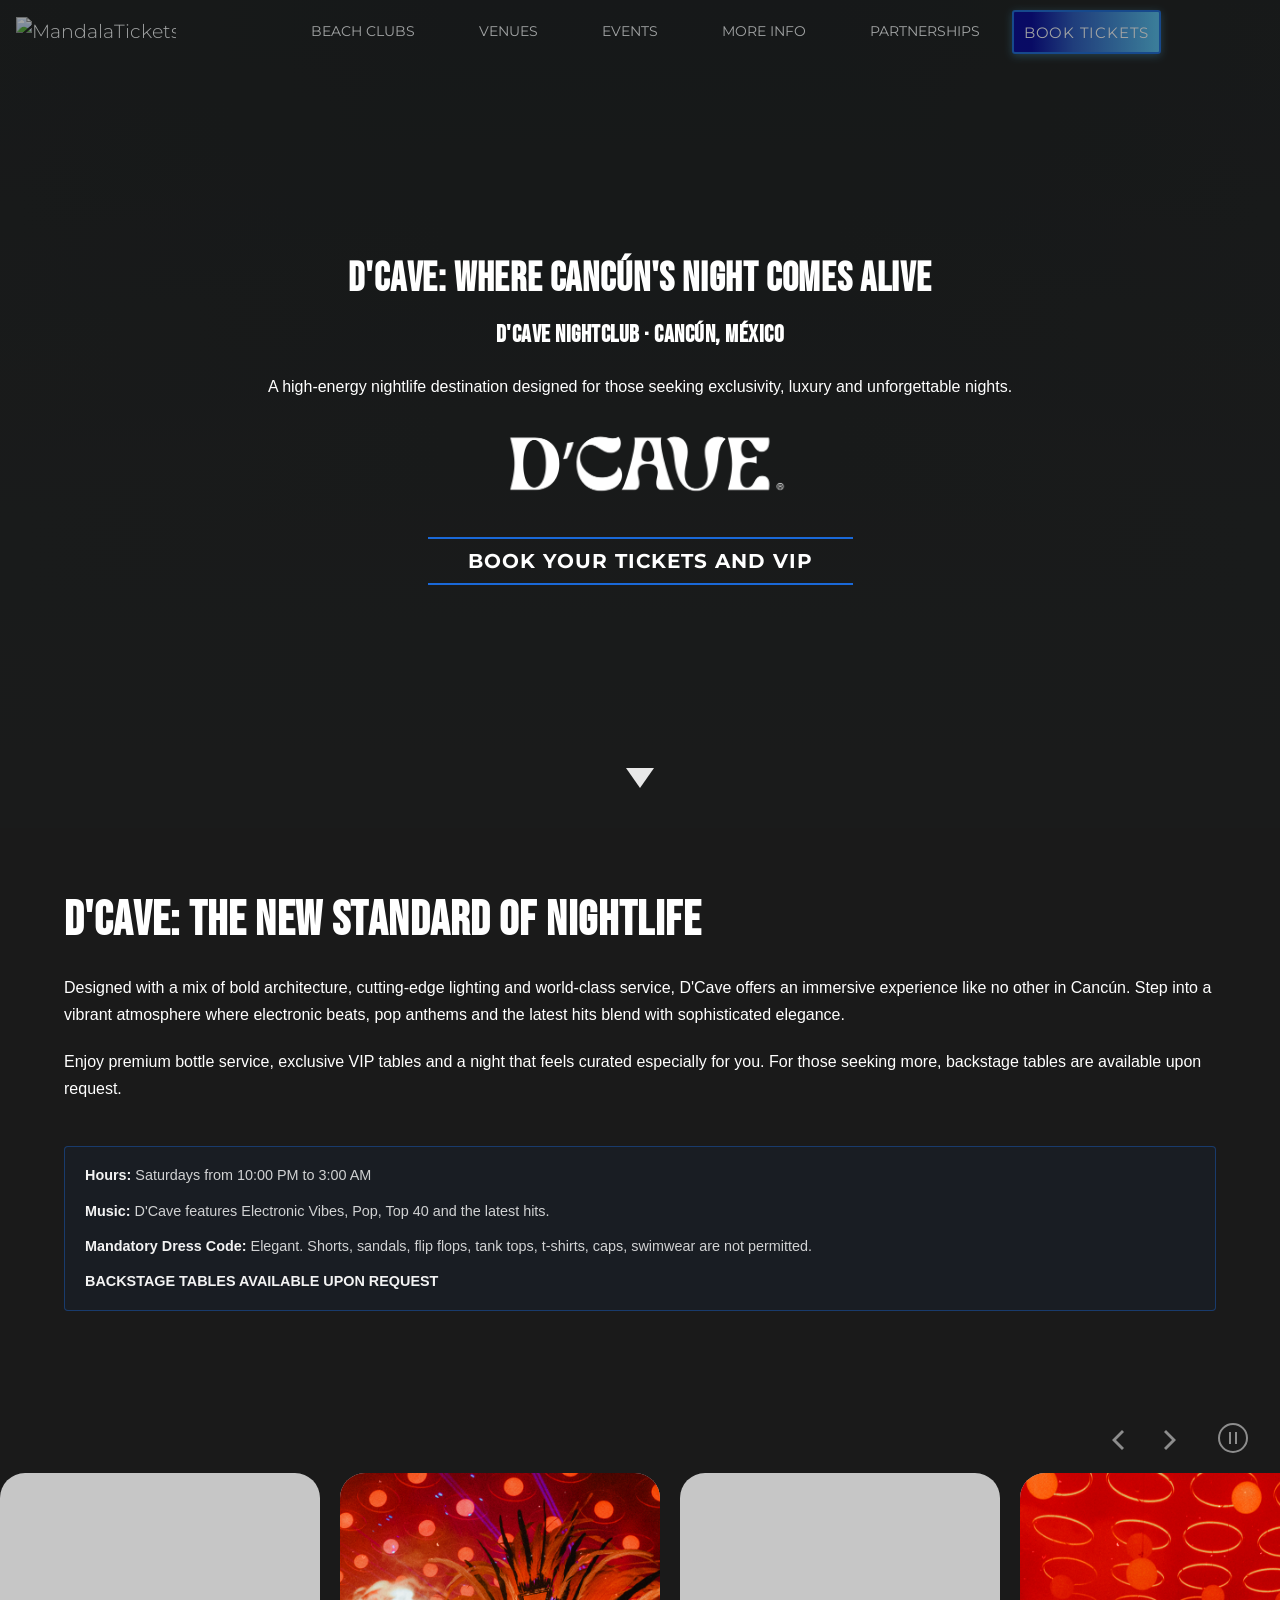
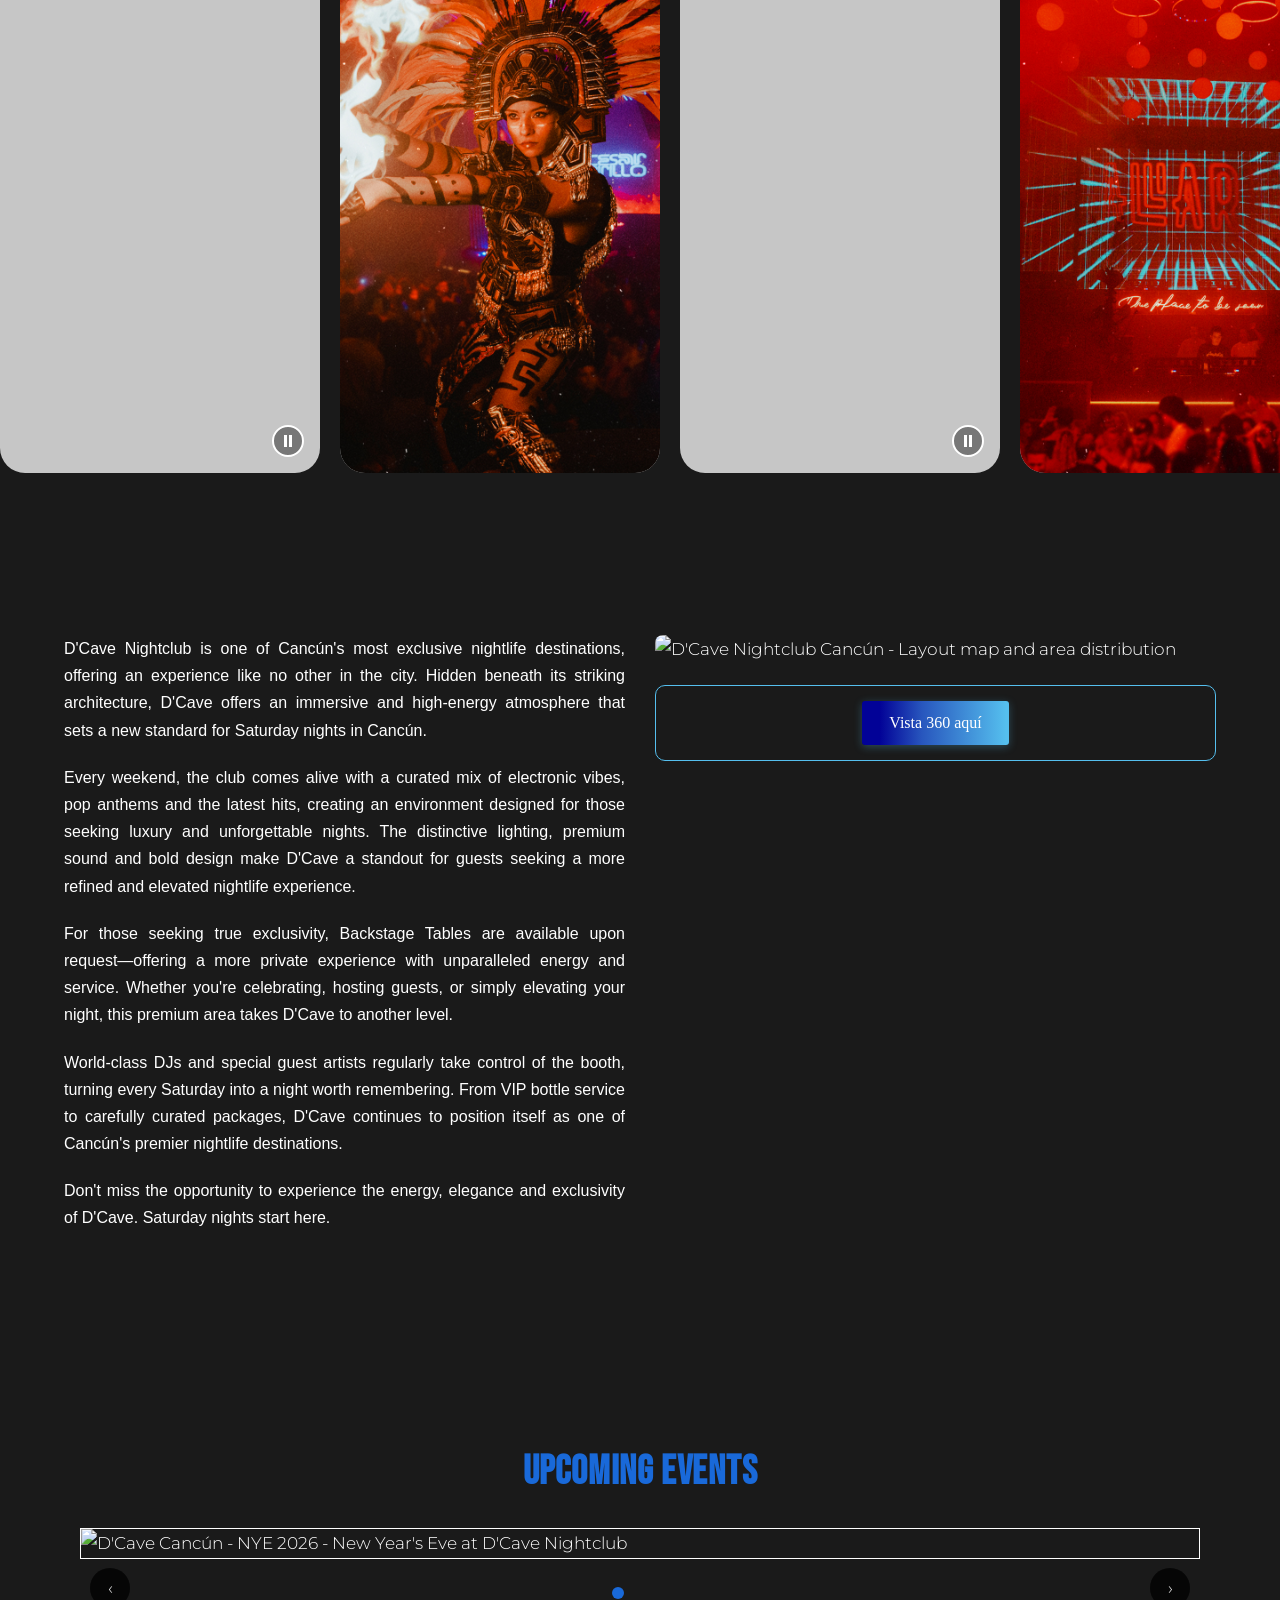
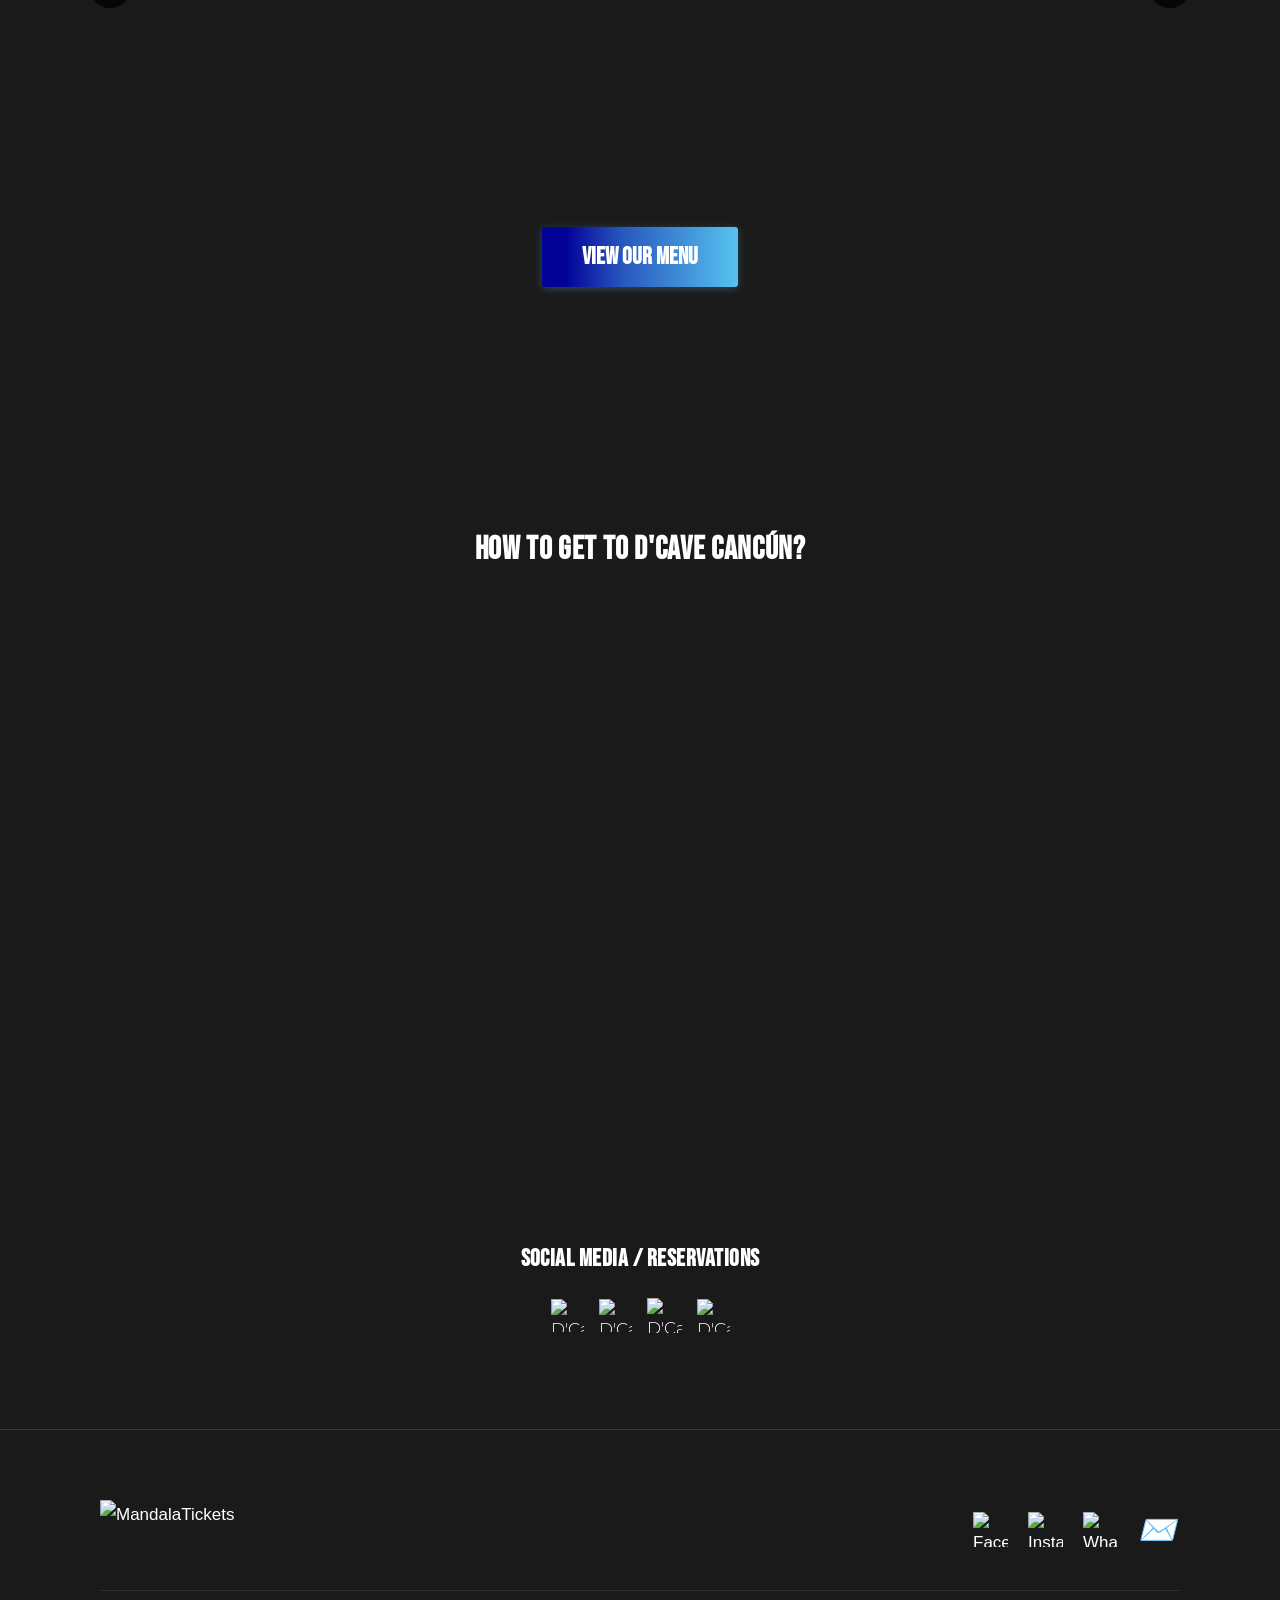
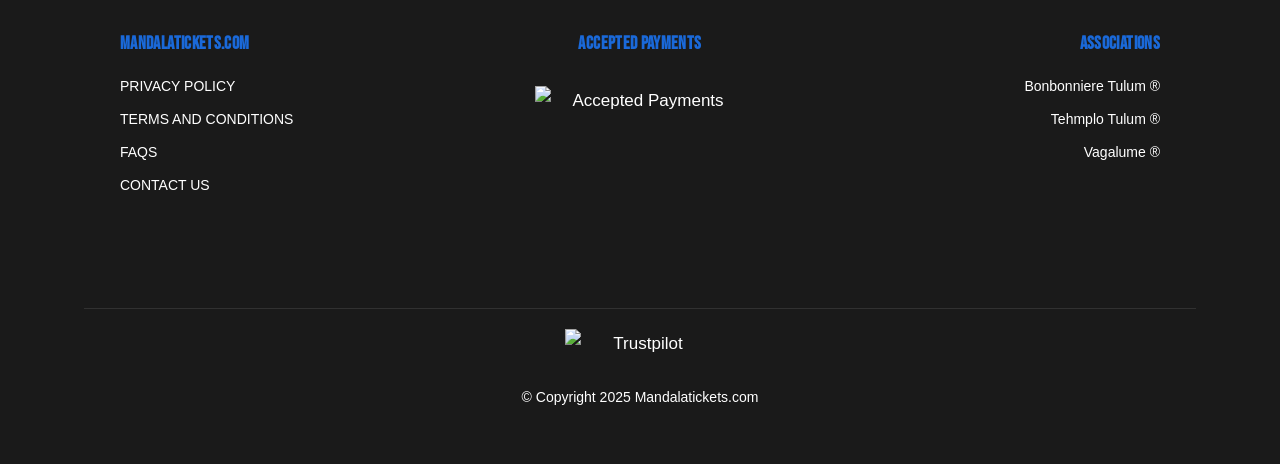
==== commit c953066d: "Color and buttons updated" ====
--- a/New Landing MT/index-propuesta4-0512-copy-copy.html
+++ b/New Landing MT/index-propuesta4-0512-copy-copy.html
@@ -157,16 +157,16 @@
     /* Base sticky header styles - Desktop and Mobile */
     .headroom--pinned,
     .headroom--pinned.headroom--not-top {
-      background-color: #0f0f0f !important;
-      background: #0f0f0f !important;
+      background-color: #1a1a1a !important;
+      background: #1a1a1a !important;
       transition: background-color 0.3s ease !important;
     }
 
     /* Navbar container - full width with black background */
     .headroom--pinned #vue-navbar,
     .headroom--pinned .navbar {
-      background-color: #0f0f0f !important;
-      background: #0f0f0f !important;
+      background-color: #1a1a1a !important;
+      background: #1a1a1a !important;
       transition: background-color 0.3s ease !important;
     }
 
@@ -185,8 +185,8 @@
 
     /* Container fluid - maintains proper padding while having black background */
     .headroom--pinned .navbar .container-fluid {
-      background-color: #0f0f0f !important;
-      background: #0f0f0f !important;
+      background-color: #1a1a1a !important;
+      background: #1a1a1a !important;
       width: 100% !important;
       max-width: 100% !important;
       /* Maintain original padding for content spacing */
@@ -399,7 +399,7 @@
       --wp--preset--aspect-ratio--2-3: 2/3;
       --wp--preset--aspect-ratio--16-9: 16/9;
       --wp--preset--aspect-ratio--9-16: 9/16;
-      --wp--preset--color--black: #0f0f0f;
+      --wp--preset--color--black: #1a1a1a;
       --wp--preset--color--cyan-bluish-gray: #abb8c3;
       --wp--preset--color--white: #ffffff;
       --wp--preset--color--pale-pink: #f78da7;
@@ -1134,15 +1134,15 @@
     /* Fondo general negro - SOLO html y body */
     html,
     body {
-      background-color: #0f0f0f !important;
-      background: #0f0f0f !important;
+      background-color: #1a1a1a !important;
+      background: #1a1a1a !important;
     }
 
     /* Asegurar que los contenedores principales no tengan fondo blanco/gris */
     #page-body,
     .site-content,
     main {
-      background-color: #0f0f0f !important;
+      background-color: #1a1a1a !important;
     }
 
     /* IMPORTANTE: Las secciones mantienen sus fondos originales */
@@ -1182,8 +1182,8 @@
 
     /* Footer Styles - Responsive */
     .site-footer {
-      background-color: #0f0f0f !important;
-      background: #0f0f0f !important;
+      background-color: #1a1a1a !important;
+      background: #1a1a1a !important;
       color: #ffffff;
       padding: 40px 0 20px 0;
       width: 100%;
@@ -3093,6 +3093,14 @@
                   <button class="category-btn">MADNESS TOUR</button>
                 </div>
 
+                <div id="buttons-residents" class="category-buttons-container" style="display: none;">
+                  <button class="category-btn active">RESIDENTS</button>
+                </div>
+
+                <div id="buttons-special-offers" class="category-buttons-container" style="display: none;">
+                  <button class="category-btn active">BACHELORETTE</button>
+                </div>
+
                 <script>
                   document.addEventListener('DOMContentLoaded', function () {
                     const categoryBtns = document.querySelectorAll('.category-btn');
@@ -3114,6 +3122,10 @@
                           targetContentId = 'modal-table-service-content';
                         } else if (container.id === 'buttons-personal') {
                           targetContentId = 'modal-personal-content';
+                        } else if (container.id === 'buttons-residents') {
+                          targetContentId = 'modal-residents-content';
+                        } else if (container.id === 'buttons-special-offers') {
+                          targetContentId = 'modal-special-offers-content';
                         }
 
                         // 3. Filter Content (Scoped to target area)
@@ -3689,7 +3701,7 @@
                 <!-- Tab Content: Residents -->
                 <div id="modal-residents-content" class="modal-tab-content" style="display: none;">
                   <div class="residents-grid">
-                    <div
+                    <div class="category-content" data-category="RESIDENTS"
                       style="background: rgba(255, 255, 255, 0.05); border: 1px solid rgba(85, 191, 238, 0.3); border-radius: 10px; padding: 1.5rem; display: flex; flex-direction: column;">
                       <div style="flex: 1;">
                         <h5
@@ -3752,7 +3764,7 @@
                 <!-- Tab Content: Special Offers -->
                 <div id="modal-special-offers-content" class="modal-tab-content" style="display: none;">
                   <div class="special-offers-grid">
-                    <div
+                    <div class="category-content" data-category="BACHELORETTE"
                       style="background: rgba(255, 255, 255, 0.05); border: 1px solid rgba(85, 191, 238, 0.3); border-radius: 10px; padding: 1.5rem; display: flex; flex-direction: column;">
                       <div style="flex: 1;">
                         <h5
@@ -3876,16 +3888,25 @@
                     }
 
                     // Toggle Button Categories
+                    // Toggle Button Categories
                     const buttonsTable = document.getElementById('buttons-table-service');
                     const buttonsPersonal = document.getElementById('buttons-personal');
+                    const buttonsResidents = document.getElementById('buttons-residents');
+                    const buttonsSpecial = document.getElementById('buttons-special-offers');
 
                     if (buttonsTable) buttonsTable.style.display = 'none';
                     if (buttonsPersonal) buttonsPersonal.style.display = 'none';
+                    if (buttonsResidents) buttonsResidents.style.display = 'none';
+                    if (buttonsSpecial) buttonsSpecial.style.display = 'none';
 
                     if (tabName === 'modal-table-service' && buttonsTable) {
                       buttonsTable.style.display = 'flex';
                     } else if (tabName === 'modal-personal' && buttonsPersonal) {
                       buttonsPersonal.style.display = 'flex';
+                    } else if (tabName === 'modal-residents' && buttonsResidents) {
+                      buttonsResidents.style.display = 'flex';
+                    } else if (tabName === 'modal-special-offers' && buttonsSpecial) {
+                      buttonsSpecial.style.display = 'flex';
                     }
                   });
                 });
